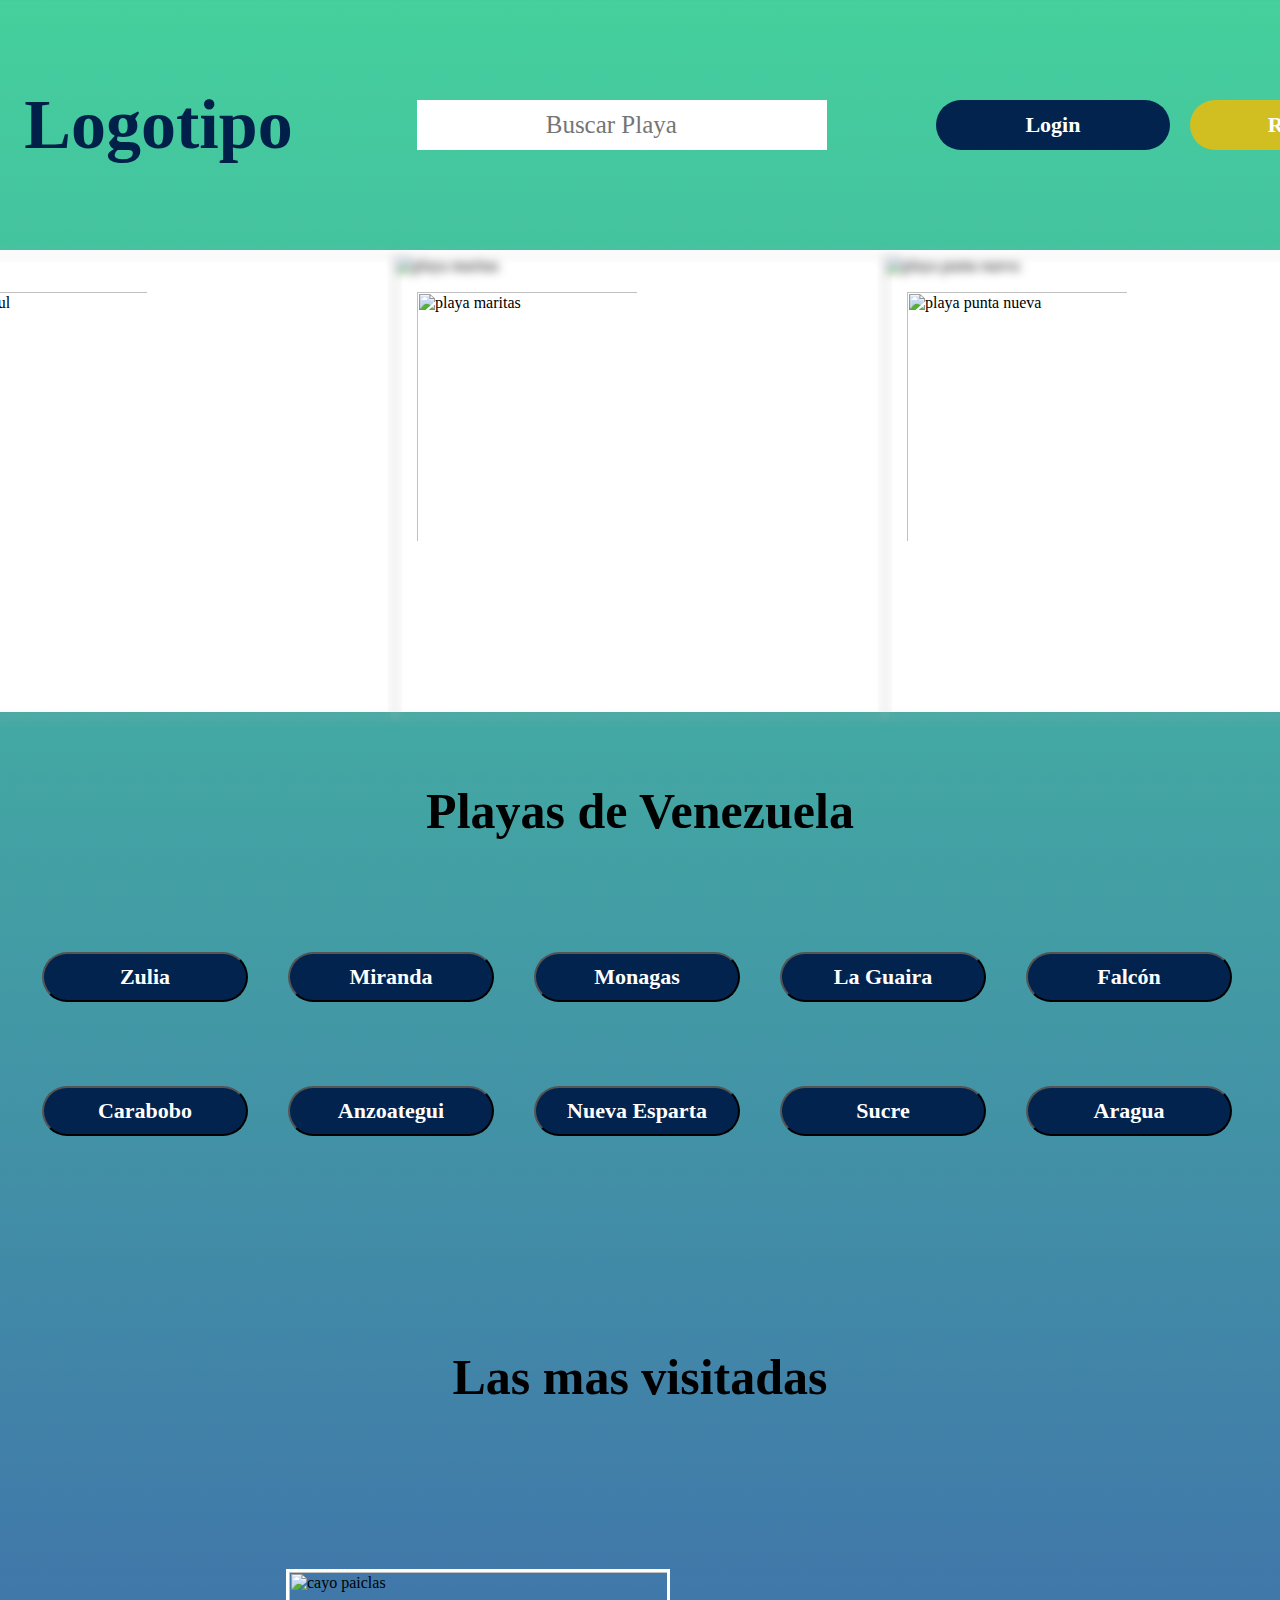
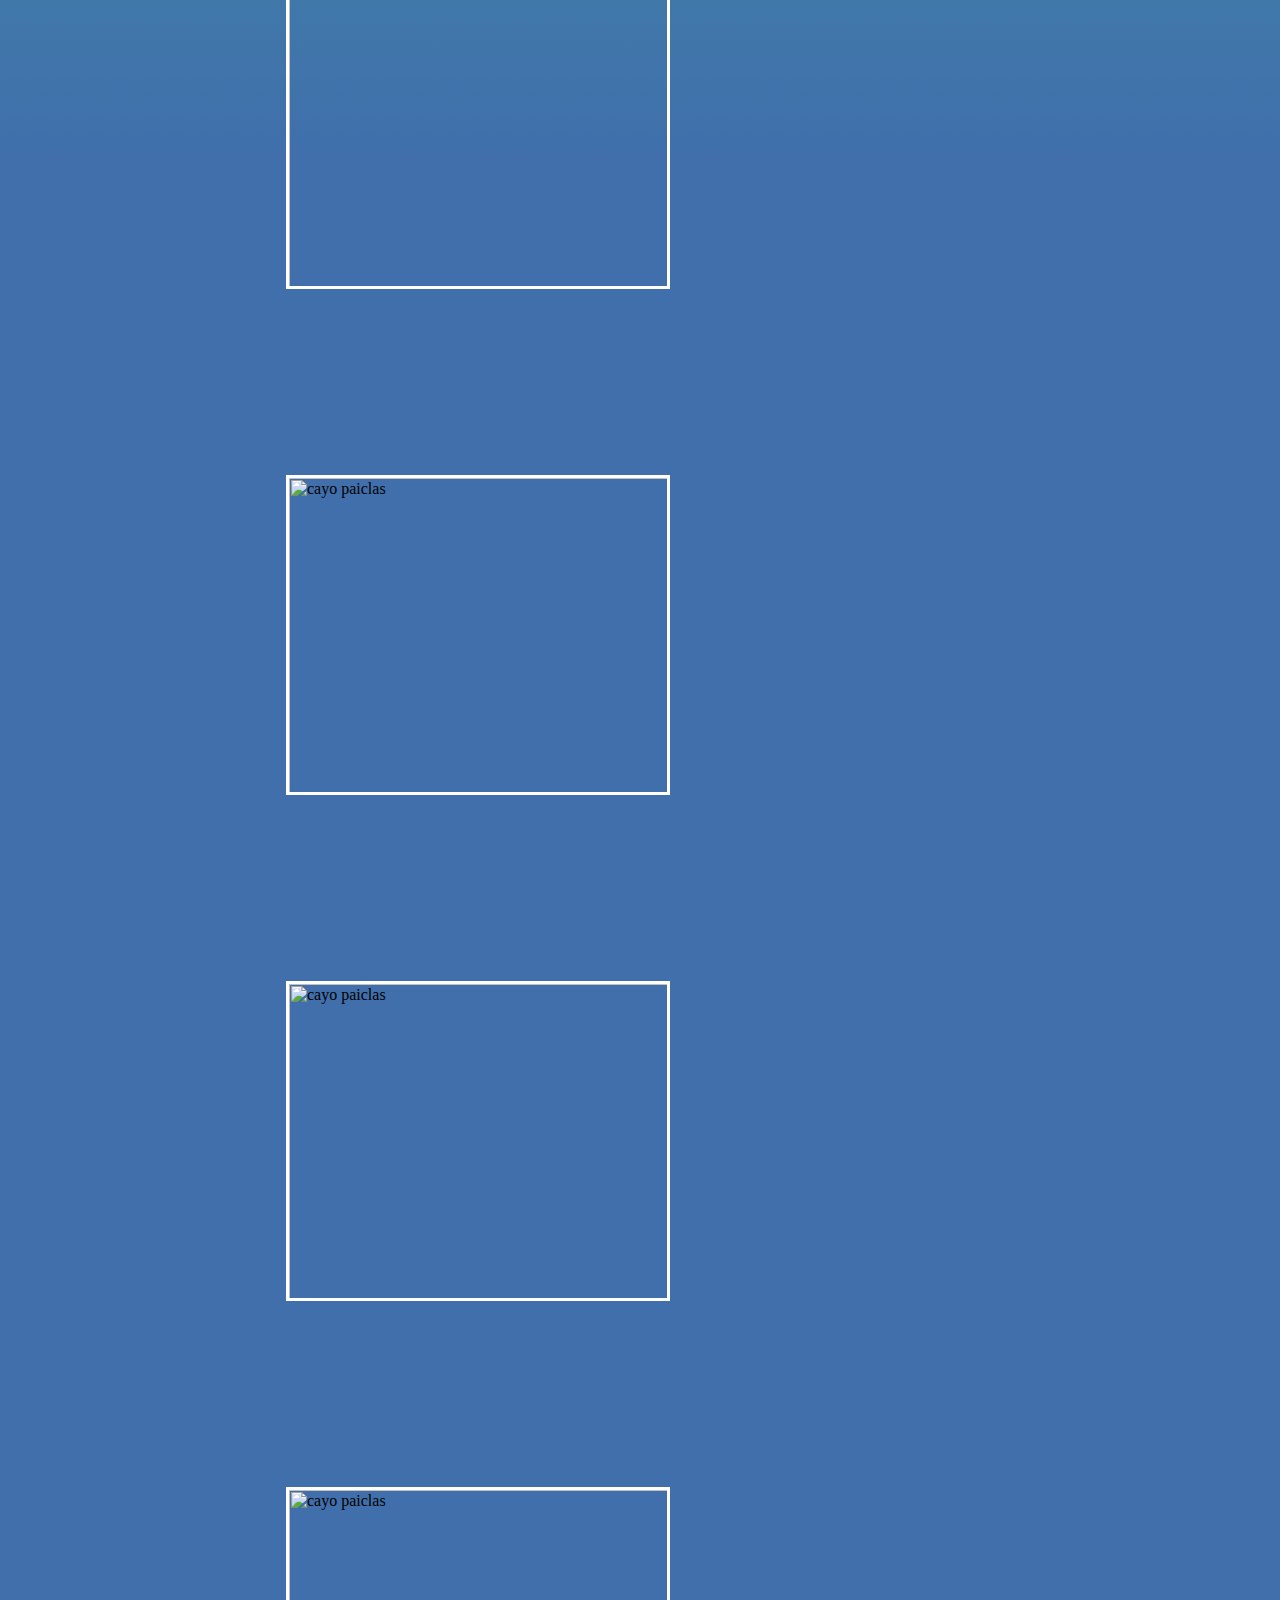
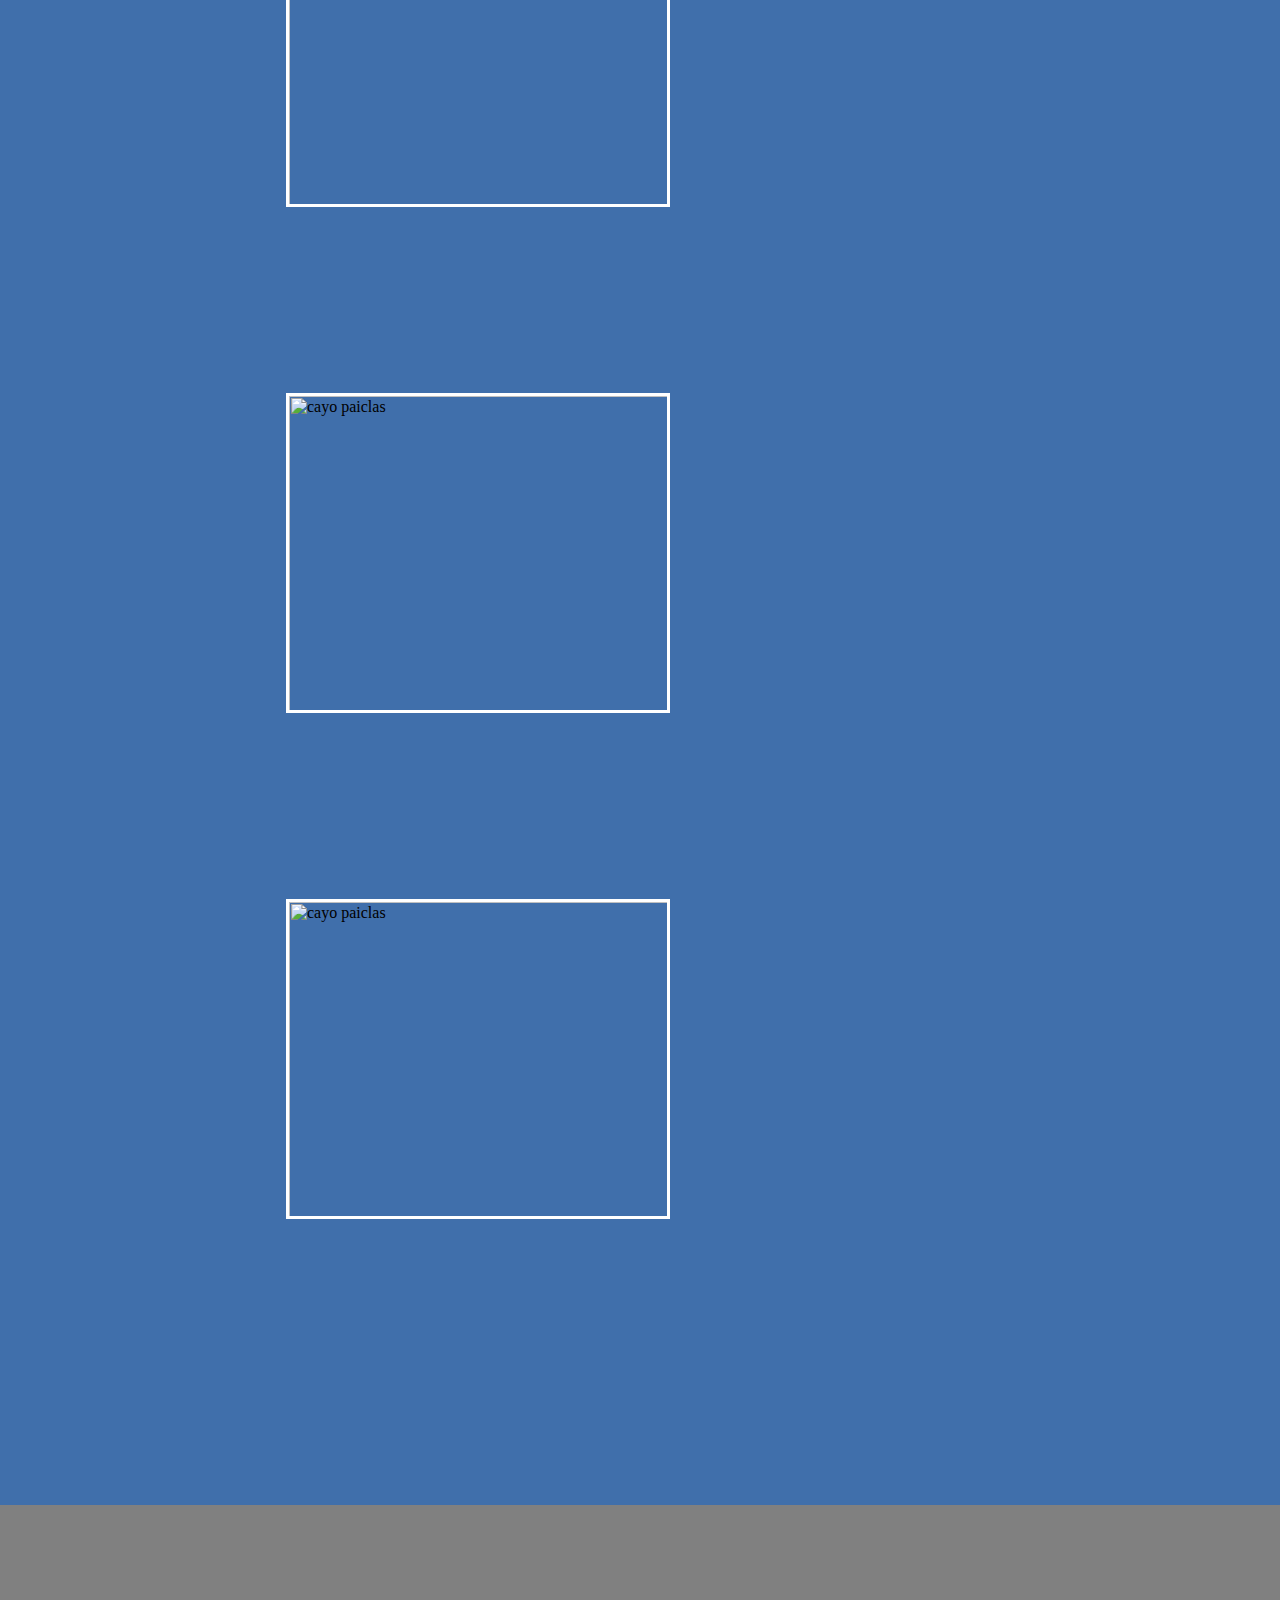
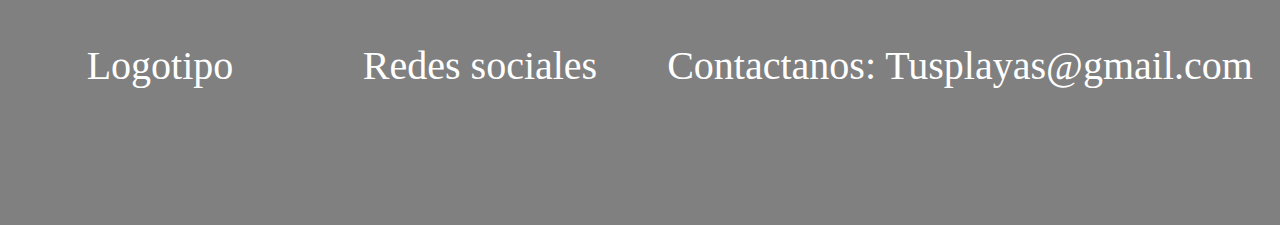
==== index.html @ 3d37f925 "acomodo del cover y margenes" ====
<html lang="es">
<head>
	<meta charset="UTF-8">
	<meta name="description" content=" Información de las mejores playas  que podrás visitar en cada uno de los estados de Venezuela ">
	<meta name="keywords" content="playas, Venezuela, estados de Venezuela, turismo, visita, conoce, explora, vive  ">
	<meta name="robots" content="index">
	<meta name="viewport" content="width=device-width, initial-scale=1.0" >
<link rel="stylesheet" type="text/css" href="styles.css" >
<link rel="preconnect" href="https://fonts.gstatic.com">
<link href="https://fonts.googleapis.com/css2?family=Indie+Flower&display=swap" rel="stylesheet" media="all" >

	<title>Playas de Venezuela </title>
</head>
 
<body>
<div class="contenedor">
	<header>
<div class="fila">  
<div id="header">	

		<div class="col-lg-3 col-md-6 col-xs-12" > 
		<center><h1 id="logotipo" >Logotipo</h1></center></div>

		<!--barra de busqueda  -->
<div class="col-lg-5"> <div id=search-box >
	<center> <form  method="get">
		<input id="search" type="search" name="buscar playa" placeholder="Buscar Playa"></form></center>
	</div>
</div>


<!--estos son los enlaces para registrarse  e iniciar sesion-->			

 <div class="col-lg-4"><center><div id="session">
	<div class="col-lg-2">
	<div id="login-button"> 
	<center><a  href="login.html"><span >Login</span></a> </center></div></div>
<div class="col-lg-2"><div id="register-button"> 
	<center> <a  href="register.html"><span >Register</span></a></center></div></div></div>
</div></center>
</div> </div>


	</header>
	
<!-- esta es el carrusel principal, donde se veran las principales playas-->
<div class="main-cover">
<div class="cover">
		<figure class="images">
		<img  class="cover-image" src="Gallery/playaazul.jpg" alt="playa azul">
	
	<img  class="miniature"  src="Gallery/playaazul.jpg" alt="playa azul">

				<div class="text-cover"> <span class="title-text"><h3>Playa azul</h3></span><br><span class="subtitle-text"><h4> Falcón </h4></span><br>
					<span class="description-text"> <p> Playa Azul, Venezuela, es una de las tantas playas
		 situadas en el Parque Nacional Morrocoy, en el estado Falcón que debe estar presente en tu 
		 lista de viajes.
 </p></span> </div>
	</figure>

	<figure class="images">
		<img  class="cover-image" src="Gallery/maritas.jpg" alt="playa maritas">
		<img class="miniature"  src="Gallery/maritas.jpg" alt="playa maritas">
	<div class="text-cover"><span class="title-text"><h3>Playa las Maritas
</h3></span><br><span class="subtitle-text"><h4> Sucre </h4></span><br><span class="description-text"> <p> Este es uno de los lugares turísticos de Venezuela que no te puedes perder: Playa Las Maritas, tiene poca profundidad y olas suaves para nadar tranquilamente, sobre todo si vas con niños, tiene un encanto único.
 </p></span></div></figure> 
		<figure class="images">
		<img class="cover-image"  src="Gallery/puntanueva.jpg" alt="playa punta nueva ">
		<img class="miniature"  src="Gallery/puntanueva.jpg" alt="playa punta nueva ">
		<div class="text-cover"> <span class="title-text"><h3>Playa punta nueva </h3></span><br><span class="subtitle-text"><h4> Nueva Esparta 
 </h4></span><br><span class="description-text"> <p> Playa La Punta es uno de los encantadores y paradisíacos rincones de la espectacular Isla de Coche, en el estado Nueva Esparta. Tiene un excelente desarrollo turístico por su poco oleaje y es de color azul intenso con tonalidades turquesa.</p></span>
</div>
</figure>
</div>
</div>

<!--  states links -->
<div class="fila">
	<h2 id=title>Playas de Venezuela</h2> 

<nav >
	<div class="fila">
 <button  class="col-lg-2 col-md-3 col-sm-8 col-xs-12"><a  href=""><span> Zulia</span></a></button>
 <button class="col-lg-2 col-md-3 col-sm-8 col-xs-12" ><a  href=""><span >Miranda</span></a></button>
<button class="col-lg-2 col-md-3 col-sm-8 col-xs-12"><a  href=""><span >Monagas</span></a></button>
<button class="col-lg-2 col-md-3 col-sm-8 col-xs-12"><a  href=""><span >La Guaira</span></a></button>
<button class="col-lg-2 col-md-3 col-sm-8 col-xs-12"><a  href=""><span >Falcón</span></a></button>
</div>
<div class="fila">
<button class="col-lg-2 col-md-3 col-sm-8 col-xs-12"><a  href=""><span >Carabobo</span></a></button>
<button class="col-lg-2 col-md-3 col-sm-8 col-xs-12"><a  href=""><span >Anzoategui</span></a></button>
<button class="col-lg-2 col-md-3 col-sm-8 col-xs-12"><a  href=""><span >Nueva Esparta</span></a></button>
<button class="col-lg-2 col-md-3 col-sm-8 col-xs-12"><a  href=""><span >Sucre</span></a></button>
<button class="col-lg-2 col-md-3 col-sm-8 col-xs-12"><a  href=""><span >Aragua</span></a></button>
</div>
</nav>
</div>

<div class="fila">
<h2 id="Session2">Las mas visitadas</h2></div>

<div class="gallery-containter">
	<figure class="gallery">
		<div class="fila">
	<img class= "image-gallery"src="Gallery/paiclas.jpg" alt="cayo paiclas">
<img class= "image-gallery" src="Gallery/playaelyaque.jpg" alt="cayo paiclas">
<img class= "image-gallery" src="Gallery/playacuyagua.jpg" alt="cayo paiclas"></div>

<div class="fila"><img class= "image-gallery" src="Gallery/playacolorada.jpg" alt="cayo paiclas">
<img class= "image-gallery" src="Gallery/playamedina.jpg" alt="cayo paiclas">
<img class= "image-gallery" src="Gallery/playagrande.jpg" alt="cayo paiclas">
</div>
</figure>
</div>

<!--  Footer  -->

<footer>

<div class="footer">

	<div class="fila">

	<div class="col-lg-3">
	
		<p >Logotipo</p>
	</div >
	<div class="col-lg-3">
	
	<p >Redes sociales</p> 
	</div>
	<div class="col-lg-6">
	<p > Contactanos:

		Tusplayas@gmail.com
	</p></div>
</div></div>
	
</footer></div>	
</body> 
</html>
---- styles.css ----
*{margin:0px;padding: 0px; list-style: none;text-decoration: none;box-sizing: border-box; /*border:1px red solid*/}
/* border box asegura que se el borde no cambie la posicion de los elementos*/
body {background: linear-gradient( to bottom,#45D09D  ,#406FAB 35% ); background-size: 100vh; }
/*  .contenedor { /*display: flex;flex-wrap: wrap;*//*position: relative; margin: auto; width: auto; height: auto;*//*justify-content: center;}*/

/*=============================================
=           Header          =
=============================================*/

#header {display:flex; align-items: center; /*justify-content: space-around; */}
#register{height: 100vh;}
#logotipo {font-family: roboto; font-size: 70px;color: #00204A;text-align: center; align-items: flex-end;}
#search-box input {height:50px; width: 409.5px; font-family: Roboto; font-size:25px; text-align: center;}
input { background-color:none  ; border: none;}
#login-button {height:50px; width: 234px; border-radius: 33px;background:#02234E;padding-top: 12px;position: relative;right: 20px;}
#register-button {height:50px; width: 234px; border-radius: 33px;background:#D1BF21;padding-top: 12px; }
center span{font-size: 22px;font-family: roboto;font-style: bold; }
#session {display: flex; justify-content: space-around;}



/*===============================================
=           Main cover         =
===============================================*/

.main-cover {display: flex; flex-wrap: wrap; justify-content: center; width: 100%; }
 .cover {display: flex; justify-content: space-between; align-content: center; width: 1514px; height: 462.1px; background-color: white; border: solid white 5px; position: relative;}
.images{position: relative;margin-top: 0px;display: inline-flex;background: white; margin-right: 0px;margin-left: 0px;}
.cover-image {filter:blur(5px); width: 490px; height: 462.1px;z-index:1;}
.miniature {position: absolute;  height: 253px;width: 224px;z-index: 2; top: 35px;  left: 20px; border: solid white 2px; float: left;}
.text-cover {position: absolute;top: 33px; left:  264px; z-index:3;margin-right: 39px;color: white;}
.title-text {font-family: roboto; font-size:20px; font-style: bold; text-align: left;} 
.subtitle-text {font-family: roboto; font-size: 16px; text-align: left;position: absolute; top: 15%; font-style: italic;color: white;} 
.description-text {font-family: roboto; font-style:bold; font-size: 18px; text-align: left;line-height: 25px;text-align: justify;color: white;}


/*===============================================
=            States beaches links             =
===============================================*/

#tittle h2{font-size: 37px;text-align:center; padding: 30px;}
nav .fila {padding: 22px; /*display: flex; justify-content:center;*/ align-content: space-between; }
nav button{ background-color: #02234E; border-radius: 34px; margin: 20px; height: 50px;width: 234px;}
button span {font-size: 22px; font-family: roboto; text-align: center;}


/*========================
=   Most visited         =
========================*/


#Session2 {position: relative; top: 100px; bottom: 200px;}
 h2 {align-self: center; font-family: roboto; font-style: bold; font-size-adjust: 30px;} 
 a {text-decoration: none; font-family: lato; font-size: 120%; font-weight: bold; color: white;}
.gallery-container { height:2000px; width: 1800px; }
.gallery {padding: 93px; margin: 0px 93px 93px 93px;display: inline-flex;flex-wrap: wrap;margin-right: 93px; padding: 100px;justify-content: space-between;}
.image-gallery { border: solid white 3px; width: 384px; height: 320px; margin-bottom: 200px;margin:93px;}


/*==============================
=            Footer            =
==============================*/


 .footer {color: white;  background-color: grey; height: 320px; width: 100%; display: flex; align-items: center;}
 .footer  p {font-family: Roboto; font-size: 40px; text-align:center;}


/*=========================================
=            Register process             =
=========================================*/


form {margin: 100px; font-size: 2rem; font-family:  verdana; font-style:bold;}
.formulary {margin-bottom:10px;}
input {height: 50px; width:300px;}
 #footer-session{color: white; bottom: 0px; height: 320px; background-color: grey; width: 100vw; display: flex; align-items: center; justify-content: center;}


h2 {z-index: 5; font-size:50px; position: relative; padding: 70px; text-align: center;}

/*======================================
=            Column system             =
======================================*/


.fila {width: 100%; height: auto; margin: auto;position: relative;clear: both; display: table; }

[class*="col-"]{float: left;} /*padding: 50px;}*/

/* Para saber el ancho de cada columna se hace una regla de 3> n*100/12 donde n es el numero de columna  */

/* large device  */
@media (min-width: 1200px){
.col-lg-12 {width: 100%;}
.col-lg-11 {width: 91.66666667%;}
.col-lg-10 {width: 83.33333333%;}
.col-lg-9 {width: 75%;}
.col-lg-8 {width: 66.666666%;}
.col-lg-7 {width: 58.33333333%;}

.col-lg-6 {width: 50%;}
.col-lg-5 {width: 41.67%;}

.col-lg-4{width: 33,33333333%;}

.col-lg-3{width: 25%;}
.col-lg-2 {width: 16.66666667%;}
.col-lg-1 {width: 8.33333333%;} 
.col-lg-0 {display: none;}

}
/*medium device   */

@media (max-width: 1199px) and (min-width:992px) {

.col-md-12 {width: 100%;}
.col-md-11 {width: 91.66666667%;}
.col-md-10 {width: 83.33333333%;}
.col-md-9 {width: 75%;}
.col-md-8 {width: 66.666666666%;}
.col-md-7 {width: 58.33333333%;}

.col-md-6 {width: 50%;}
.col-md-5 {width: 41.67%;}

.col-md-4{width: 33,33333333%;}

.col-md-3{width: 25%;}
.col-md-2 {width: 16.66666667%;}
.col-md-1 {width: 8.33333333%;}
.col-lg-0 {display: none;}
 }

/* small devices  */

@media (max-width: 991px) and (min-width: 768px){

.col-sm-12 {width: 100%;}
.col-sm-11 {width: 91.66666667%;}
.col-md-10 {width: 83.33333333%;}
.col-sm-9 {width: 75%;}
.col-sm-8 {width: 66.666666666%;}
.col-sm-7 {width: 58.33333333%;}

.col-sm-6 {width: 50%;}
.col-sm-5 {width: 41.67%;}

.col-sm-4{width: 33,33333333%;}

.col-sm-3{width: 25%;}
.col-sm-2 {width: 16.66666667%;}
.col-sm-1 {width: 8.33333333%;}
.col-lg-0 {display: none;}
 }

/* extra small devices */

@media (max-width: 767px){

.col-xs-12 {width: 100%;}
.col-xs-11 {width: 91.66666667%;}
.col-xs-10 {width: 83.33333333%;}
.col-xs-9 {width: 75%;}
.col-xs-8 {width: 66.666666666%;}
.col-xs-7 {width: 58.33333333%;}

.col-xs-6 {width: 50%;}
.col-xs-5 {width: 41.67%;}

.col-xs-4{width: 33,33333333%;}

.col-xs-3{width: 25%;}
.col-xs-2 {width: 16.66666667%;}
.col-xs-1 {width: 8.33333333%;}
.col-lg-0 {display: none;}
/*.cover-image {width: 90%;}
.mineature{width: 90%;}
 .images  {width: 90%;}
}*/
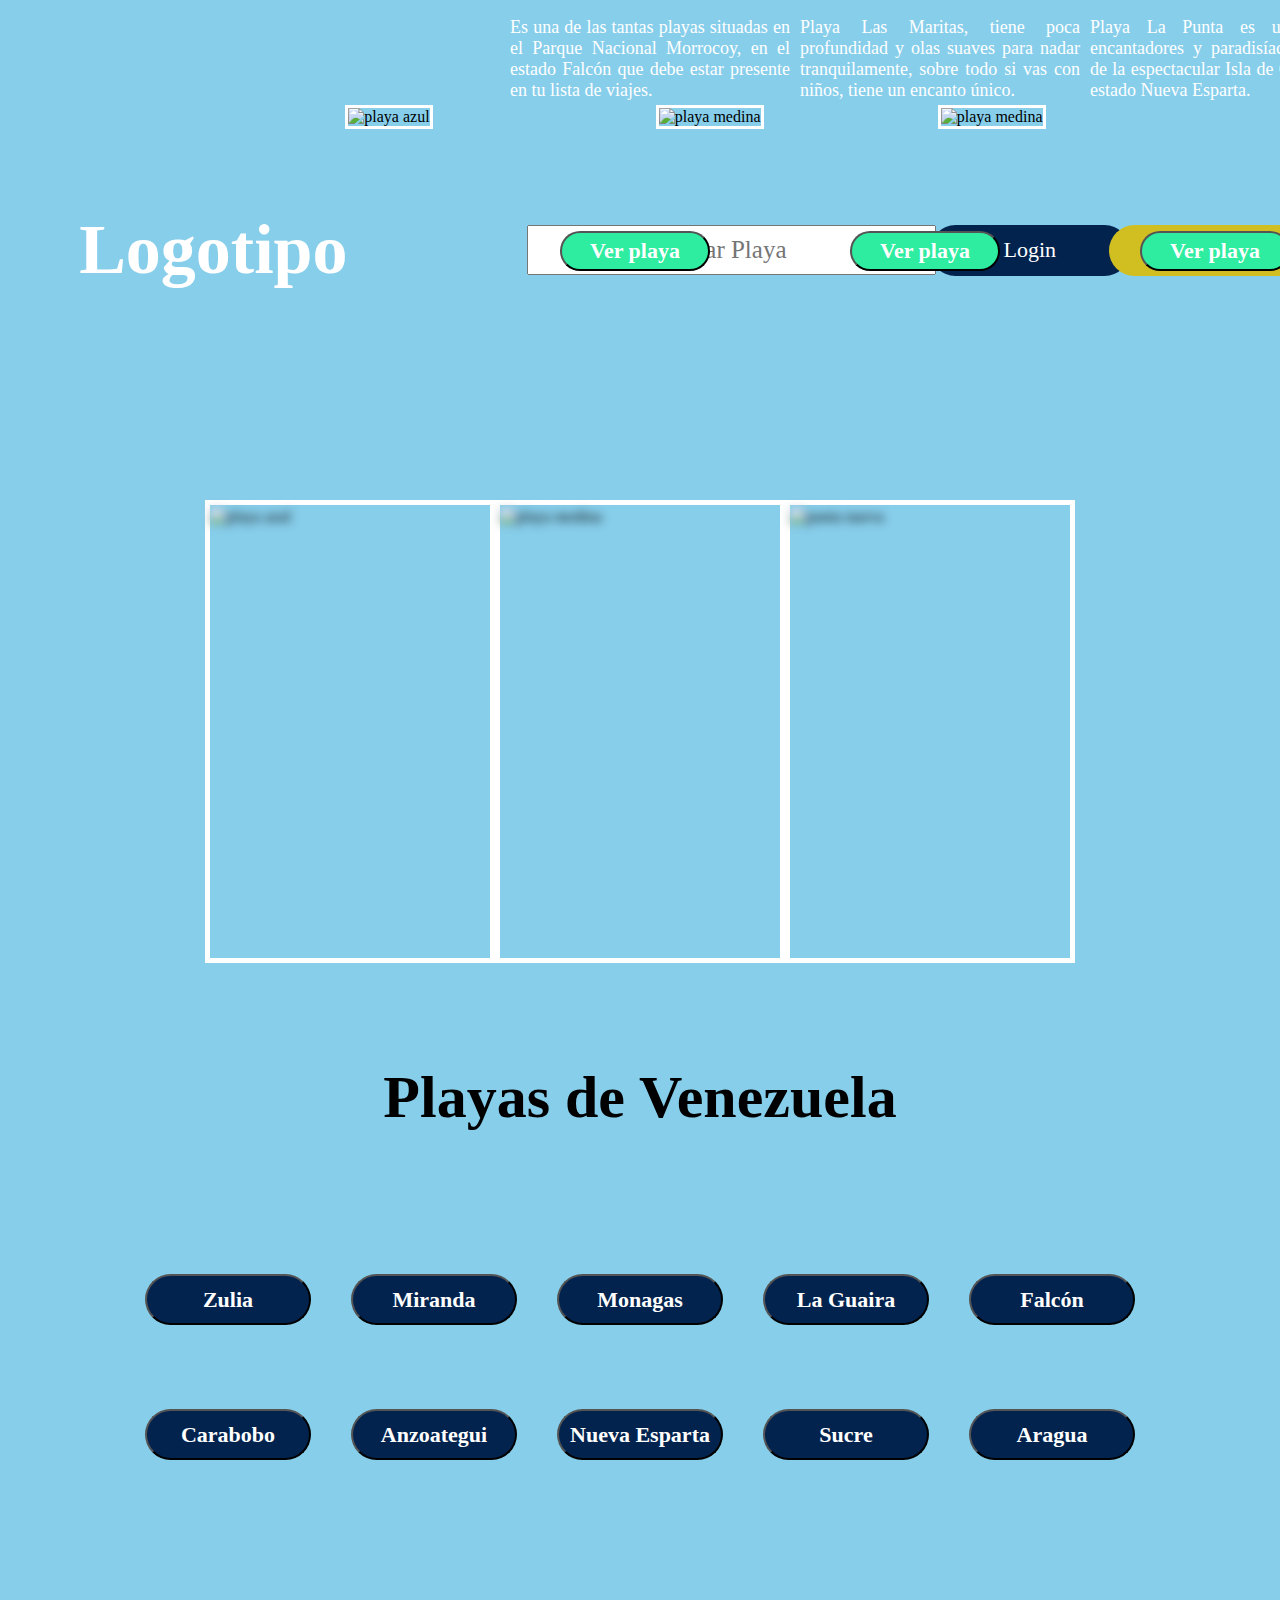
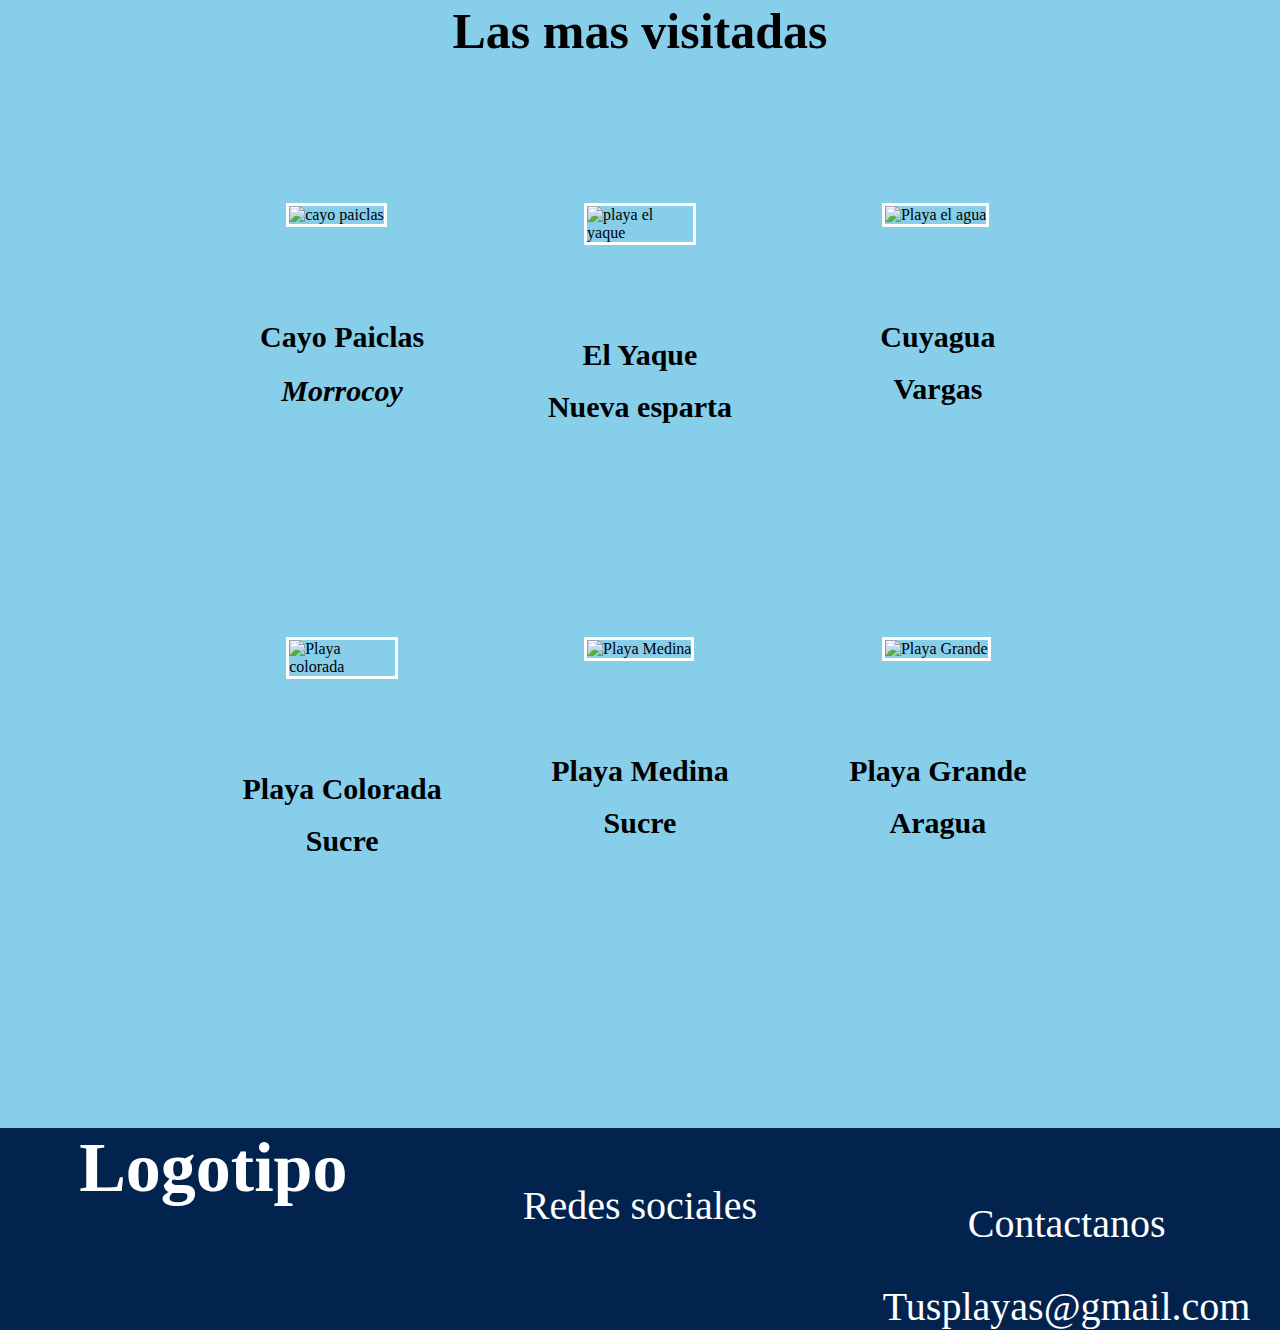
==== commit 3fd2577d: "culminacion frontend" ====
--- a/index.html
+++ b/index.html
@@ -1,28 +1,33 @@
+
+<!DOCTYPE html>
 <html lang="es">
 <head>
 	<meta charset="UTF-8">
-	<meta name="description" content=" Información de las mejores playas  que podrás visitar en cada uno de los estados de Venezuela ">
+	<meta name="description" content="  Las mejores playas  que podrás visitar en cada uno de los estados de Venezuela">
 	<meta name="keywords" content="playas, Venezuela, estados de Venezuela, turismo, visita, conoce, explora, vive  ">
 	<meta name="robots" content="index">
-	<meta name="viewport" content="width=device-width, initial-scale=1.0" >
+	<meta name="viewport" content="width=device-width, initial-scale=1.0" media="">
 <link rel="stylesheet" type="text/css" href="styles.css" >
 <link rel="preconnect" href="https://fonts.gstatic.com">
-<link href="https://fonts.googleapis.com/css2?family=Indie+Flower&display=swap" rel="stylesheet" media="all" >
+<link href="https://fonts.googleapis.com/css2?family=Indie+Flower&display=swap" rel="stylesheet" >
+<script src="https://kit.fontawesome.com/eff657ebaa.js" crossorigin="anonymous"></script>
 
-	<title>Playas de Venezuela </title>
-</head>
- 
+	<title>Playas de Venezuela  </title> </head>
+
 <body>
-<div class="contenedor">
+	<div class="contenedor">
+
 	<header>
-<div class="fila">  
+<div class="fila">
+<!-- <div class="col-lg-1">*</div> -->
 <div id="header">	
-
-		<div class="col-lg-3 col-md-6 col-xs-12" > 
-		<center><h1 id="logotipo" >Logotipo</h1></center></div>
+	
+<!-- <div class="col-lg-1"></div> -->
+		<div class="col-lg-4 col-md-6  col-sm-12 col-xs-12" > 
+		<h1 id="logotipo" > Logotipo</h1></div>
 
 		<!--barra de busqueda  -->
-<div class="col-lg-5"> <div id=search-box >
+<div class="col-lg-4 col-md-6 col-sm-12 col-xs-12"> <div id=search-box >
 	<center> <form  method="get">
 		<input id="search" type="search" name="buscar playa" placeholder="Buscar Playa"></form></center>
 	</div>
@@ -31,89 +36,124 @@
 
 <!--estos son los enlaces para registrarse  e iniciar sesion-->			
 
- <div class="col-lg-4"><center><div id="session">
+ <div class="col-lg-4 col-md-6 col-xs-12" ><div id="session">
 	<div class="col-lg-2">
 	<div id="login-button"> 
 	<center><a  href="login.html"><span >Login</span></a> </center></div></div>
 <div class="col-lg-2"><div id="register-button"> 
 	<center> <a  href="register.html"><span >Register</span></a></center></div></div></div>
-</div></center>
-</div> </div>
+ </div>  </div> <div class="col-lg-1"></div>
+ </div>
 
 
 	</header>
 	
 <!-- esta es el carrusel principal, donde se veran las principales playas-->
+<div class="col-lg-12 col-md-12 col-sm-12 col-xs-12">
+<div class="main-container">
+
 <div class="main-cover">
-<div class="cover">
-		<figure class="images">
-		<img  class="cover-image" src="Gallery/playaazul.jpg" alt="playa azul">
-	
-	<img  class="miniature"  src="Gallery/playaazul.jpg" alt="playa azul">
+	<iv class="arrows"> 
+<i class="fas fa-chevron-left"> </i>
 
-				<div class="text-cover"> <span class="title-text"><h3>Playa azul</h3></span><br><span class="subtitle-text"><h4> Falcón </h4></span><br>
-					<span class="description-text"> <p> Playa Azul, Venezuela, es una de las tantas playas
+
+<figure  class="cover">
+	<img src="Gallery/playaazul.jpg" alt="playa azul"> <img src="Gallery/playaazul.jpg" alt="playa azul">
+		<div class="cover-text"> <span><h2 id="subtitle-cover">Playa Azul</h2><br>  <h3>Falcon</h3><br><p> Es una de las tantas playas
 		 situadas en el Parque Nacional Morrocoy, en el estado Falcón que debe estar presente en tu 
-		 lista de viajes.
- </p></span> </div>
-	</figure>
+		 lista de viajes.</p></span></div>
+ <button><a href=""><span>Ver playa</span></a> </button>	
+ <i class="fas fa-umbrella-beach"></i>
+</figure>
 
-	<figure class="images">
-		<img  class="cover-image" src="Gallery/maritas.jpg" alt="playa maritas">
-		<img class="miniature"  src="Gallery/maritas.jpg" alt="playa maritas">
-	<div class="text-cover"><span class="title-text"><h3>Playa las Maritas
-</h3></span><br><span class="subtitle-text"><h4> Sucre </h4></span><br><span class="description-text"> <p> Este es uno de los lugares turísticos de Venezuela que no te puedes perder: Playa Las Maritas, tiene poca profundidad y olas suaves para nadar tranquilamente, sobre todo si vas con niños, tiene un encanto único.
- </p></span></div></figure> 
-		<figure class="images">
-		<img class="cover-image"  src="Gallery/puntanueva.jpg" alt="playa punta nueva ">
-		<img class="miniature"  src="Gallery/puntanueva.jpg" alt="playa punta nueva ">
-		<div class="text-cover"> <span class="title-text"><h3>Playa punta nueva </h3></span><br><span class="subtitle-text"><h4> Nueva Esparta 
- </h4></span><br><span class="description-text"> <p> Playa La Punta es uno de los encantadores y paradisíacos rincones de la espectacular Isla de Coche, en el estado Nueva Esparta. Tiene un excelente desarrollo turístico por su poco oleaje y es de color azul intenso con tonalidades turquesa.</p></span>
-</div>
+<figure class="cover">
+<img src="Gallery/playamedina.jpg" alt="playa medina">	
+<img src="Gallery/playamedina.jpg" alt="playa medina"><div class="cover-text"> <span><h2>Playa Las Maritas</h2><br> <h3>Edo Sucre</h3><br><p> Playa Las Maritas, tiene poca profundidad y olas suaves para nadar tranquilamente, sobre todo si vas con niños, tiene un encanto único.</p></span></div> <button><a href=""><span>Ver playa</span></a></button>
+<i class="fas fa-umbrella-beach"></i>
 </figure>
+<figure class="cover">
+ <img src="Gallery/puntanueva.jpg" alt="punta nueva">
+	<img src="Gallery/puntanueva.jpg" alt="playa medina"><div class="cover-text"> <span><h2>Playa punta nueva</h2><br> <h3>Nueva Esparta</h3><br><p>Playa La Punta es uno de los encantadores y paradisíacos rincones de la espectacular Isla de Coche, en el estado Nueva Esparta. </p></span></div> <button><a href=""><span>Ver playa</span></a> </button>
+	<i class="fas fa-umbrella-beach"></i>
+</figure>
+<i class="fas fa-chevron-right"> </i>
+</div></div>	
 </div>
 </div>
-
 <!--  states links -->
 <div class="fila">
-	<h2 id=title>Playas de Venezuela</h2> 
+	<h2 id="title">Playas de Venezuela</h2> </div>
+	<div class="states">
+<nav >
+<ul>	<div class="fila ">
 
-<nav >
-	<div class="fila">
- <button  class="col-lg-2 col-md-3 col-sm-8 col-xs-12"><a  href=""><span> Zulia</span></a></button>
- <button class="col-lg-2 col-md-3 col-sm-8 col-xs-12" ><a  href=""><span >Miranda</span></a></button>
-<button class="col-lg-2 col-md-3 col-sm-8 col-xs-12"><a  href=""><span >Monagas</span></a></button>
-<button class="col-lg-2 col-md-3 col-sm-8 col-xs-12"><a  href=""><span >La Guaira</span></a></button>
-<button class="col-lg-2 col-md-3 col-sm-8 col-xs-12"><a  href=""><span >Falcón</span></a></button>
+<li class="col-lg-2 col-md-3 col-sm-8 col-xs-12" > <button  ><a  href=""><span> Zulia</span></a></button></li>                            
+
+<li class="col-lg-2 col-md-3 col-sm-8 col-xs-12" > <button ><a  href=""><span >Miranda</span></a></button></li>                            
+<li class="col-lg-2 col-md-3 col-sm-8 col-xs-12" ><button  ><a  href=""><span >Monagas</span></a></button></li>                             
+<li class="col-lg-2 col-md-3 col-sm-8 col-xs-12" ><button  ><a  href=""><span >La Guaira</span></a></button></li>                             
+<li class="col-lg-2 col-md-3 col-sm-8 col-xs-12" ><button  ><a  href=""><span >Falcón</span></a></button></li>                             
 </div>
-<div class="fila">
-<button class="col-lg-2 col-md-3 col-sm-8 col-xs-12"><a  href=""><span >Carabobo</span></a></button>
-<button class="col-lg-2 col-md-3 col-sm-8 col-xs-12"><a  href=""><span >Anzoategui</span></a></button>
-<button class="col-lg-2 col-md-3 col-sm-8 col-xs-12"><a  href=""><span >Nueva Esparta</span></a></button>
-<button class="col-lg-2 col-md-3 col-sm-8 col-xs-12"><a  href=""><span >Sucre</span></a></button>
-<button class="col-lg-2 col-md-3 col-sm-8 col-xs-12"><a  href=""><span >Aragua</span></a></button>
+<div class="fila ">
+<li class="col-lg-2 col-md-3 col-sm-8 col-xs-12" ><button ><a  href=""><span >Carabobo</span></a></button></li>                             
+<li class="col-lg-2 col-md-3 col-sm-8 col-xs-12"><button ><a  href=""><span >Anzoategui</span></a></button></li>                             
+<li class="col-lg-2 col-md-3 col-sm-8 col-xs-12" > <button ><a  href=""><span >Nueva Esparta</span></a></button></li>                            
+<li class="col-lg-2 col-md-3 col-sm-8 col-xs-12" ><button ><a  href=""><span >Sucre</span></a></button></li>                             
+<li class="col-lg-2 col-md-3 col-sm-8 col-xs-12" > <button ><a  href=""><span >Aragua</span></a></button></li>                            
 </div>
-</nav>
+</ul></nav>
+
+
 </div>
 
+
+<div class="fila" > 
+<h2 id="Session2">Las mas visitadas</h2></div>
+<div class=main-gallery> 
+<div class="gallery-container">
+	<figure >
+		<div class="fila">
+			<div class="col-lg-4 col-md-6 col-sm-8 col-xs-12">
+			
+	<a href="Cayo paicla.html"><img class= "image-gallery"src="Gallery/paiclas.jpg" alt="cayo paiclas"> <h3>Cayo Paiclas</h3> <h3> Morrocoy</h3></a><div class="star"> <i class="fas fa-star"></i><i class="fas fa-star"></i><i class="fas fa-star"></i><i class="fas fa-star"></i><i class="fas fa-star"></i></div></div>
+
+
+	<div class="col-lg-4 col-md-6 col-sm-8 col-xs-12">
+
+		<img class= "image-gallery" src="Gallery/playaelyaque.jpg" alt="playa el yaque"> <h3>El Yaque</h3><br> <h3>Nueva esparta</h3><div class="star"><i class="fas fa-star"></i><i class="fas fa-star"></i><i class="fas fa-star"></i><i class="fas fa-star"></i><i class="fas fa-star"></i></div></div>
+
+<div class="col-lg-4 col-md-6 col-sm-8 col-xs-12">
+
+<img class= "image-gallery" src="Gallery/playacuyagua.jpg" alt="Playa el agua"><h3>Cuyagua</h3><br> <h3>Vargas</h3><div class="star"><i class="fas fa-star"></i><i class="fas fa-star"></i><i class="fas fa-star"></i><i class="fas fa-star"></i><i class="fas fa-star"></i></div>
+</div></div>
+
+
 <div class="fila">
-<h2 id="Session2">Las mas visitadas</h2></div>
 
-<div class="gallery-containter">
-	<figure class="gallery">
-		<div class="fila">
-	<img class= "image-gallery"src="Gallery/paiclas.jpg" alt="cayo paiclas">
-<img class= "image-gallery" src="Gallery/playaelyaque.jpg" alt="cayo paiclas">
-<img class= "image-gallery" src="Gallery/playacuyagua.jpg" alt="cayo paiclas"></div>
+	<div class="col-lg-4 col-md-6 col-sm-8 col-xs-12">
 
-<div class="fila"><img class= "image-gallery" src="Gallery/playacolorada.jpg" alt="cayo paiclas">
-<img class= "image-gallery" src="Gallery/playamedina.jpg" alt="cayo paiclas">
-<img class= "image-gallery" src="Gallery/playagrande.jpg" alt="cayo paiclas">
+
+<img class= "image-gallery" src="Gallery/playacolorada.jpg" alt="Playa colorada"><h3>Playa Colorada</h3> <br><h3>Sucre</h3><div class="star"><i class="fas fa-star"></i><i class="fas fa-star"></i><i class="fas fa-star"></i><i class="fas fa-star"></i><i class="fas fa-star"></i><i class="fas fa-star"></i></div></div> 
+	<div class="col-lg-4 col-md-6 col-sm-8 col-xs-12">
+
+
+<img class= "image-gallery" src="Gallery/playamedina.jpg" alt="Playa Medina"> <h3>Playa Medina</h3><br> <h3>Sucre</h3><div class="star"><i class="fas fa-star"></i><i class="fas fa-star"></i><i class="fas fa-star"></i><i class="fas fa-star"></i><i class="fas fa-star"></i></div></div> 
+
+	<div class="col-lg-4 col-md-6 col-sm-8 col-xs-12">
+
+<img class= "image-gallery" src="Gallery/playagrande.jpg" alt="Playa Grande"><h3>Playa Grande</h3><br> <h3>Aragua</h3><div class="star"><i class="fas fa-star"></i><i class="fas fa-star"></i><i class="fas fa-star"></i><i class="fas fa-star"></i><i class="fas fa-star"></i></div></div>
 </div>
 </figure>
 </div>
 
+
+
+</div>					
 <!--  Footer  -->
+
+
+
+
 
 <footer>
 
@@ -121,21 +161,23 @@
 
 	<div class="fila">
 
-	<div class="col-lg-3">
+	<div class="col-lg-4 col-md-4 col-sm-12 col-xs-12">
 	
-		<p >Logotipo</p>
-	</div >
-	<div class="col-lg-3">
+		<h1 id="logotipo" >Logotipo</h1></div>
 	
-	<p >Redes sociales</p> 
+<div class="col-lg-4 col-md-4 col-sm-12 col-xs-12">
+	
+	<br><br><br><p >Redes sociales</p> <div class="social"><i class="fab fa-facebook-f"></i> 
+		<i class="fab fa-twitter"></i> <i class="fab fa-instagram"></i></div>
 	</div>
-	<div class="col-lg-6">
-	<p > Contactanos:
+	<div class="col-lg-4 col-md-4 col-sm-12 col-xs-12">
+	<br><br> <br> <br>
+	<p > Contactanos</p> <br> <br>
 
-		Tusplayas@gmail.com
-	</p></div>
-</div></div>
-	
-</footer></div>	
+		<p>Tusplayas@gmail.com</p>
+	</div>
+</div>
+</div>
+</footer>
 </body> 
 </html>
--- a/styles.css
+++ b/styles.css
@@ -1,70 +1,110 @@
 
-*{margin:0px;padding: 0px; list-style: none;text-decoration: none;box-sizing: border-box; /*border:1px red solid*/}
+*{margin:0px;padding: 0px; list-style: none;text-decoration: none;box-sizing: border-box; /*border:1px red solid;*/}
 /* border box asegura que se el borde no cambie la posicion de los elementos*/
-body {background: linear-gradient( to bottom,#45D09D  ,#406FAB 35% ); background-size: 100vh; }
-/*  .contenedor { /*display: flex;flex-wrap: wrap;*//*position: relative; margin: auto; width: auto; height: auto;*//*justify-content: center;}*/
-
+body {background: skyblue;/*linear-gradient( to bottom,#45D09D  ,#406FAB 35% )*/; background-size: 100vh; width:100%; }
+
+/*.contenedor {position: relative;}*/
 /*=============================================
-=           Header          =
-=============================================*/
-
-#header {display:flex; align-items: center; /*justify-content: space-around; */}
-#register{height: 100vh;}
-#logotipo {font-family: roboto; font-size: 70px;color: #00204A;text-align: center; align-items: flex-end;}
-#search-box input {height:50px; width: 409.5px; font-family: Roboto; font-size:25px; text-align: center;}
-input { background-color:none  ; border: none;}
-#login-button {height:50px; width: 234px; border-radius: 33px;background:#02234E;padding-top: 12px;position: relative;right: 20px;}
-#register-button {height:50px; width: 234px; border-radius: 33px;background:#D1BF21;padding-top: 12px; }
+=           Header    
+  =============================================*/
+
+#header {display:flex; align-items: center; /*justify-content: space-around;*/height: 500px; }
+
+#logotipo {font-family: roboto; font-size: 70px;color: white; display: flex;justify-content: center;}
+
+#search-box input {height:50px; width: 409.5px; font-family: Roboto; font-size:25px; text-align: center;align-content: center;}
+#session {display: flex; justify-content: center;/*position: relative;right: 190px;*/}
+#login-button {height:51px; width: 200px; border-radius: 33px;background:#02234E;padding-top: 12px;position: relative;right: 80px; margin-left: 20%;}
+#register-button {height:51px; width: 200px; border-radius: 33px;background:#D1BF21;padding-top: 12px;position:relative ; left: 60%;}
 center span{font-size: 22px;font-family: roboto;font-style: bold; }
-#session {display: flex; justify-content: space-around;}
 
 
 
 /*===============================================
 =           Main cover         =
 ===============================================*/
-
-.main-cover {display: flex; flex-wrap: wrap; justify-content: center; width: 100%; }
- .cover {display: flex; justify-content: space-between; align-content: center; width: 1514px; height: 462.1px; background-color: white; border: solid white 5px; position: relative;}
-.images{position: relative;margin-top: 0px;display: inline-flex;background: white; margin-right: 0px;margin-left: 0px;}
-.cover-image {filter:blur(5px); width: 490px; height: 462.1px;z-index:1;}
-.miniature {position: absolute;  height: 253px;width: 224px;z-index: 2; top: 35px;  left: 20px; border: solid white 2px; float: left;}
-.text-cover {position: absolute;top: 33px; left:  264px; z-index:3;margin-right: 39px;color: white;}
-.title-text {font-family: roboto; font-size:20px; font-style: bold; text-align: left;} 
-.subtitle-text {font-family: roboto; font-size: 16px; text-align: left;position: absolute; top: 15%; font-style: italic;color: white;} 
-.description-text {font-family: roboto; font-style:bold; font-size: 18px; text-align: left;line-height: 25px;text-align: justify;color: white;}
+.main-container {display: flex; justify-content: center; width: 100%; }
+
+.arrows {display: flex;}
+.cover {border: 5px solid white;}
+
+.main-cover { display: flex;  width:1200px;height: 463px;justify-content: center; position: relative;}
+
+.fa-chevron-left {font-size: 10em; color: gray; z-index: 5; ;width: 100%; align-self: center;}
+.fa-chevron-right {font-size: 10em; color: gray; z-index: 5; ;width: 100%;align-self: center;}
+
+
+.main-cover img:first-child {filter:blur(5px); opacity: 1;width: 600px; height: 450px;z-index:1;}
+.main-cover img:nth-of-type(2) {width:200px; height: 200px;z-index:2 ;position: relative;bottom: 400px;left:50px; border: 3px solid white; }
+.fa-umbrella-beach{color: white;font-size: 2em;position: relative;bottom:540px;right: 100px;z-index: 3;} 
+
+.cover-text{z-index: 3;position: relative;font-family: roboto; bottom:130%; width: 280px; left: 300px; height: 250px; } 
+
+span {color: white;}
+
+span h2 { font-size:20px ;font-style: bold; }
+
+span h3 {font-size:16px; font-style: italic;text-align: center;}
+
+span p {font-size:18px;text-align: justify;}
+
+
+figure button {width: 150px; height: 40px;background: #2EECA0; border-radius:33px ;z-index: 4; position: relative; bottom: 550px;color: white;left: 350px;}
+
+figure button span {font-family: roboto;font-size: 1em;color: white}
+
 
 
 /*===============================================
 =            States beaches links             =
 ===============================================*/
 
+#title { margin-top: 100px; margin-bottom: 100px; }
+nav li {display: flex;justify-content: center; flex-wrap: wrap;}
+li button { display: flex; align-items: center; justify-content: center; }
+
 #tittle h2{font-size: 37px;text-align:center; padding: 30px;}
-nav .fila {padding: 22px; /*display: flex; justify-content:center;*/ align-content: space-between; }
-nav button{ background-color: #02234E; border-radius: 34px; margin: 20px; height: 50px;width: 234px;}
+nav .fila {padding: 22px; display: flex; justify-content:center; align-content: space-between; }
+nav button{ background-color: #02234E; border-radius: 34px; margin: 20px; height: 51px;width: 234px;}
 button span {font-size: 22px; font-family: roboto; text-align: center;}
-
 
 /*========================
 =   Most visited         =
 ========================*/
 
 
-#Session2 {position: relative; top: 100px; bottom: 200px;}
- h2 {align-self: center; font-family: roboto; font-style: bold; font-size-adjust: 30px;} 
- a {text-decoration: none; font-family: lato; font-size: 120%; font-weight: bold; color: white;}
-.gallery-container { height:2000px; width: 1800px; }
-.gallery {padding: 93px; margin: 0px 93px 93px 93px;display: inline-flex;flex-wrap: wrap;margin-right: 93px; padding: 100px;justify-content: space-between;}
-.image-gallery { border: solid white 3px; width: 384px; height: 320px; margin-bottom: 200px;margin:93px;}
+
+
+#Session2 {position: relative; top: 100px; bottom: 200px; margin-bottom: 150px;}
+ #title { font-family: roboto; font-style: bold; font-size: 60px;} 
+ .main-gallery {display: flex; justify-content: center; margin-bottom: 150px;}
+
+.gallery-container { height:1025x; width: 100%; display: flex;align-items: space-between;justify-content: center; }
+
+.image-gallery { border: solid white 3px; width: 384px; height: 320px; /*margin-bottom: 200px;*/margin: 93px;}
+
+
+
+
+
+.img {position: ;}
+.fa-star {color: yellow; font-size: 20px;margin: 10px;}
+.star {display: flex; justify-content: center; margin: 50px;}
+ h3 {display: flex; justify-content: center; text-align: center; /*height: 100px;*/ font-size: 30px; font-family: roboto; }
+h3:last-child {  font-style: italic; margin-top: 20px; }
 
 
 /*==============================
 =            Footer            =
+
 ==============================*/
 
 
- .footer {color: white;  background-color: grey; height: 320px; width: 100%; display: flex; align-items: center;}
- .footer  p {font-family: Roboto; font-size: 40px; text-align:center;}
+ .footer {color: white;  background-color: #02234E; height: auto; width: 100vw; display: flex; align-items: center; flex-wrap: wrap;}
+ .footer  p {font-family: Roboto; font-size: 40px; text-align:center; align-items: center; }
+
+.social {font-size: 5em; display: flex; justify-content: center; align-items: center;}
+.fa-twitter {margin:50px ;}
 
 
 /*=========================================
@@ -77,8 +117,49 @@
 input {height: 50px; width:300px;}
  #footer-session{color: white; bottom: 0px; height: 320px; background-color: grey; width: 100vw; display: flex; align-items: center; justify-content: center;}
 
-
-h2 {z-index: 5; font-size:50px; position: relative; padding: 70px; text-align: center;}
+h2 {z-index: 5; font-size:50px; position: relative; /*padding: 70px;*/ text-align: center;}
+
+/*===================================
+=            Beach-details             =
+===================================*/
+
+a {color: black;}
+
+.img-container {width: 100%; height: auto; display: flex;position: relative; align-items:center ;}
+.img-background { height:924px;  width: 100vw; z-index: 1;  opacity: 0.6; position: relative;}
+ 
+ .details-button {display: inline-block;background: #D1BF21; width: 200px; height: 34px; position: relative; bottom: 250px;  z-index: 3; border-radius: 33px; margin-right: 10px; }
+
+ .details-button span {font-family: roboto;font-size: 1em;font-style: bold; color: black;z-index: 2;}
+
+.text-detail-beach 
+
+{ width:40%;position: absolute; 
+  z-index: 2; top: 15%; right: 30%; 
+  transform: translate(50%,10%); 
+  justify-content: flex-end;
+  font-family: arial; }
+
+.text-detail-beach p {font-size: 25px ; line-height: 40px; text-indent: 20px; font-style: bold; font-weight: 500; text-align: justify;}
+
+.text-detail-beach h1 {text-align: center; font-size: 30px; text-align: left; }
+
+.text-detail-beach h2 {font-size: 16px; font-style: italic;  margin-bottom: 40px; margin-top: 10px; text-align: left;}
+
+.img-detail {position: absolute; left: 10%; top: 25%; z-index: 2; height: 40%; width: 30%; border: 1px solid white;}
+
+
+
+.fa-border-all {color: black; font-style: bold; margin-left: 10%; font-size: 1.5em;}
+.fa-map-pin {color: black; font-style: bold; margin-left: 10%; font-size: 1.5em;}
+button span {font-family:roboto;  font-size: 22px !important; font-weight: 800; }
+
+.beach-buttons {position: relative; right: 16%;}
+
+
+
+/*=====  End of Cayopaicla   ======*/
+
 
 /*======================================
 =            Column system             =
@@ -103,7 +184,7 @@
 .col-lg-6 {width: 50%;}
 .col-lg-5 {width: 41.67%;}
 
-.col-lg-4{width: 33,33333333%;}
+.col-lg-4{width: 33.33333333%;}
 
 .col-lg-3{width: 25%;}
 .col-lg-2 {width: 16.66666667%;}
@@ -125,13 +206,22 @@
 .col-md-6 {width: 50%;}
 .col-md-5 {width: 41.67%;}
 
-.col-md-4{width: 33,33333333%;}
+.col-md-4{width: 33.33333333%;}
 
 .col-md-3{width: 25%;}
 .col-md-2 {width: 16.66666667%;}
 .col-md-1 {width: 8.33333333%;}
-.col-lg-0 {display: none;}
- }
+.col-md-0 {display: none;}
+.cover-image {width: 50%;}
+.text-cover  {width: 50%;}
+.title-text  {width: 50%;}
+.subtitle-text {width: 50%;}
+.description-text  {width: 50%;}
+.miniature {width: 50%;}
+.fa-umbrella-beach {width: 50%;}
+.footer {width: 130%;}
+/*.img-detail {width: 50px;}*/
+}
 
 /* small devices  */
 
@@ -153,6 +243,7 @@
 .col-sm-2 {width: 16.66666667%;}
 .col-sm-1 {width: 8.33333333%;}
 .col-lg-0 {display: none;}
+.footer {width: 130%;}
  }
 
 /* extra small devices */
@@ -174,10 +265,15 @@
 .col-xs-3{width: 25%;}
 .col-xs-2 {width: 16.66666667%;}
 .col-xs-1 {width: 8.33333333%;}
-.col-lg-0 {display: none;}
-/*.cover-image {width: 90%;}
-.mineature{width: 90%;}
- .images  {width: 90%;}
+.col-lg-0 {display: none;}}
+/* .images  {width: 100%;float: left;}
+ 
+ .miniature { width: 40%; height: 40%;}
+  .title-text { font-size: 1em; position: relative;right: 50%;} 
+
+  .subtitle-text{font-size: 1em; position: relative;right: 50%;}
+  .description-text{font-size: 1em; position: relative;right: 50%;}
+text-cover{font-size: 1em;position: relative;right: 50%;}
+fa-umbrella-beach{font-size: 0.1rem;}
 }*/
 
-
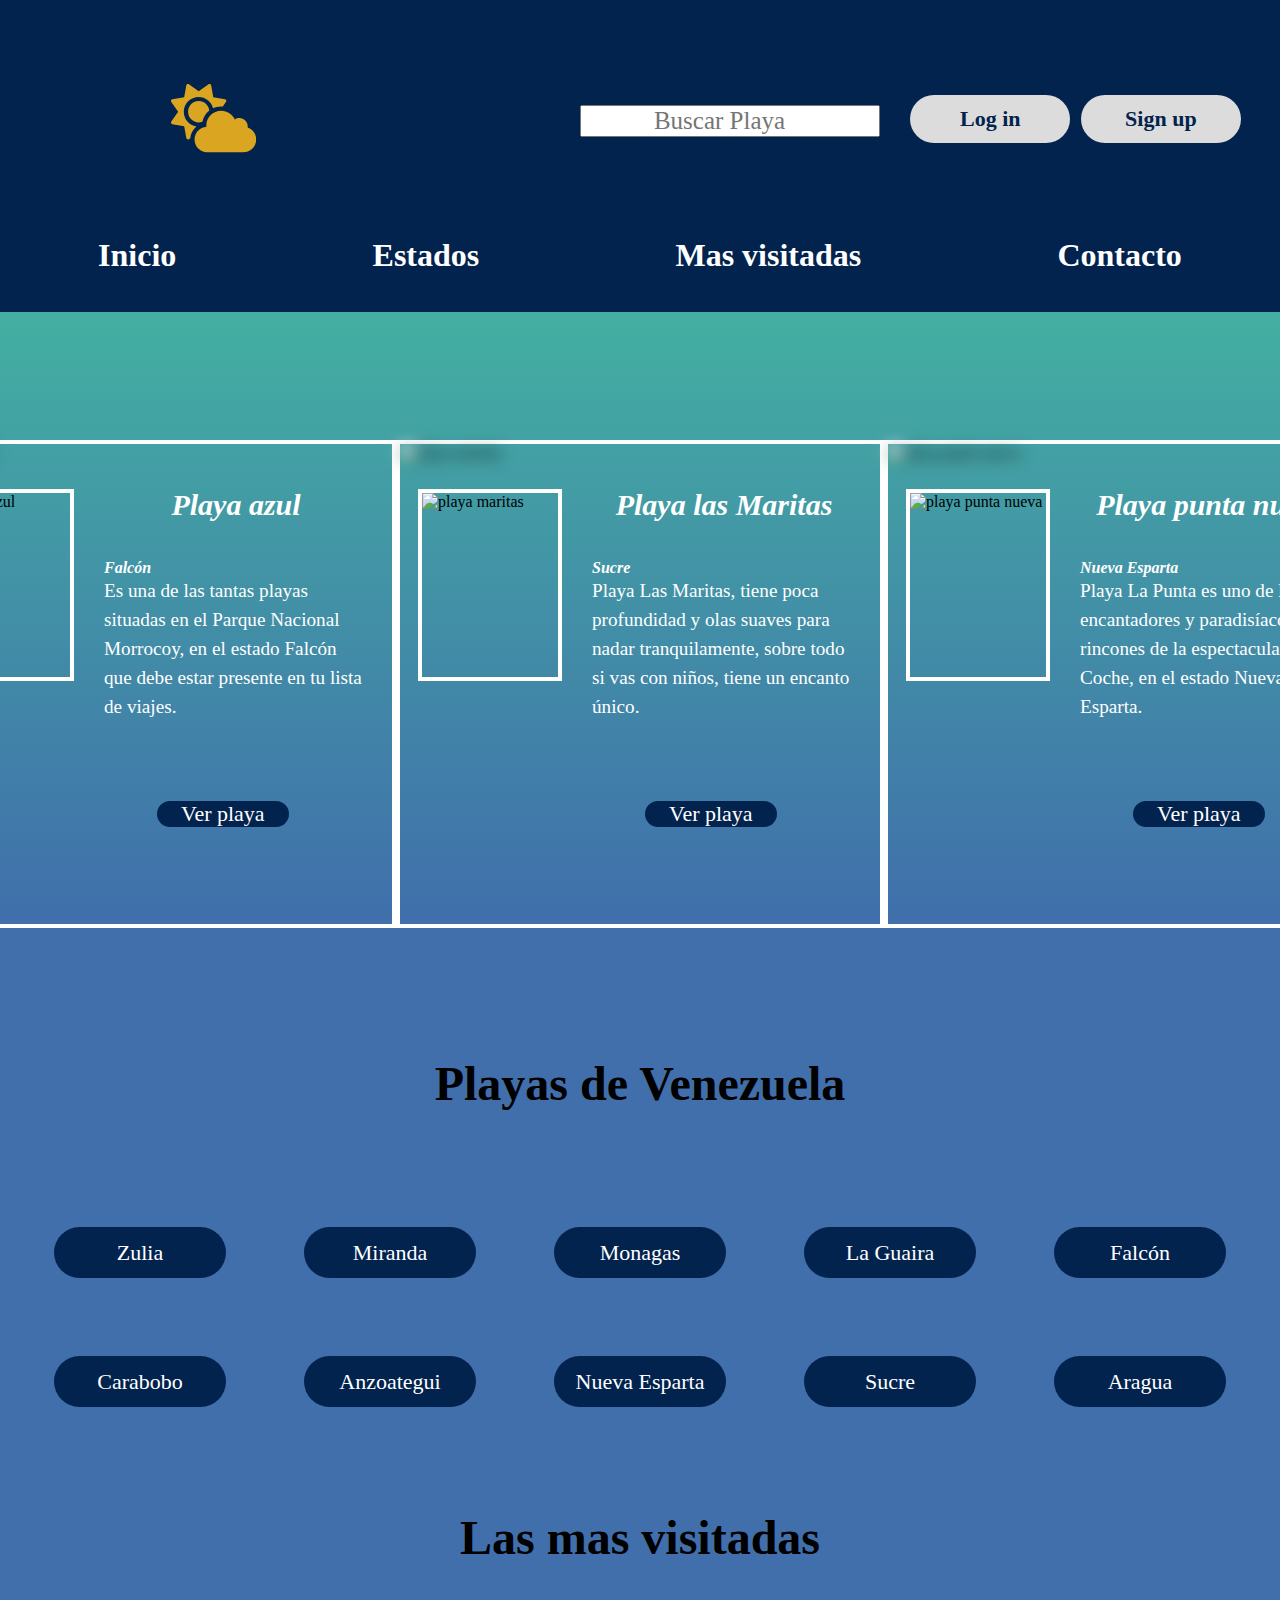
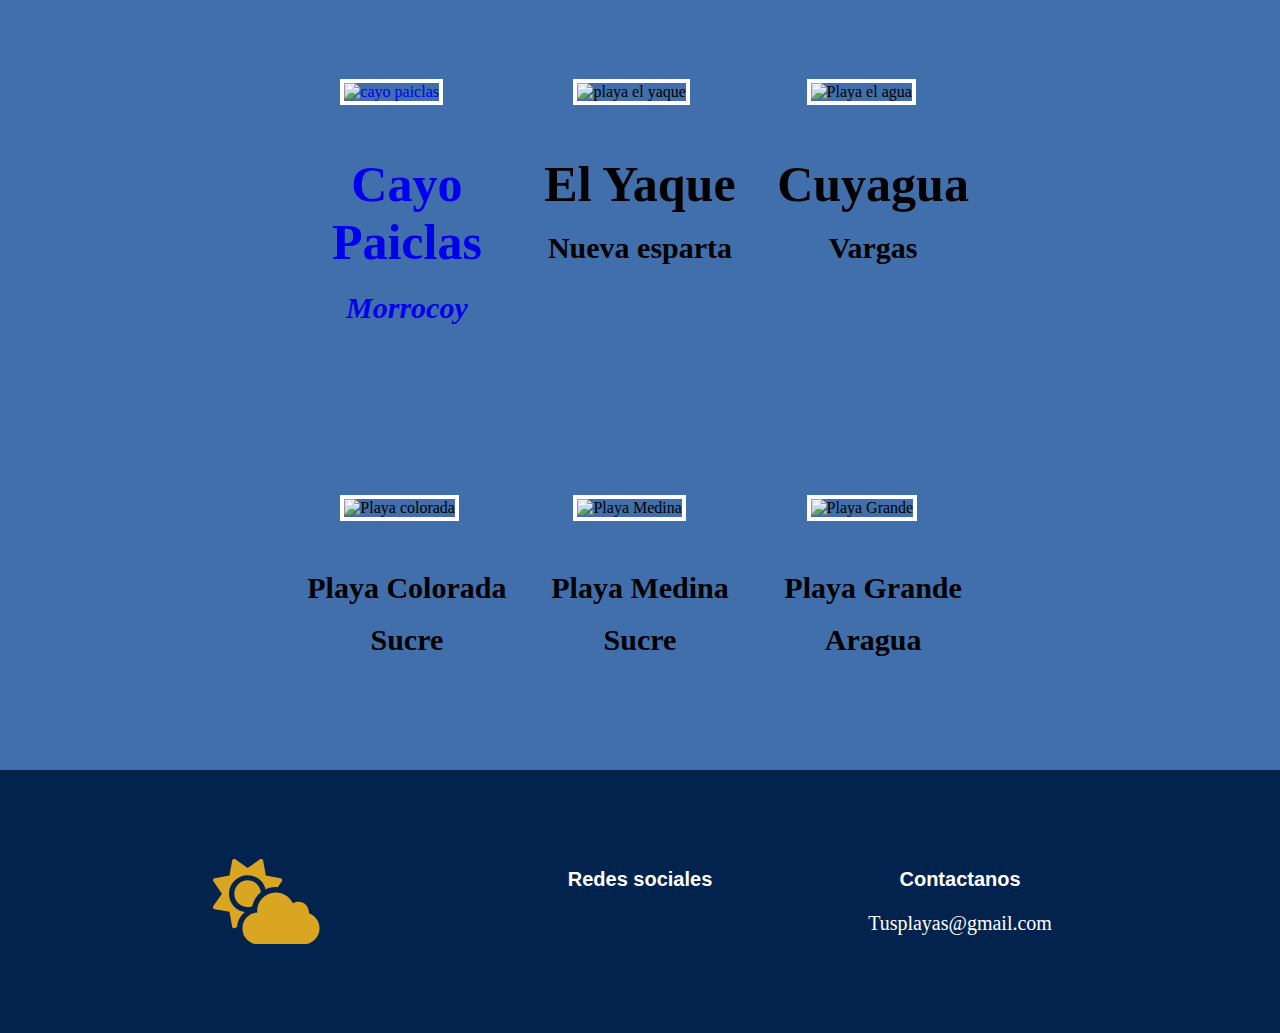
==== commit 6d7dbe28: "cover responsive" ====
--- a/index.html
+++ b/index.html
@@ -7,82 +7,120 @@
 	<meta name="keywords" content="playas, Venezuela, estados de Venezuela, turismo, visita, conoce, explora, vive  ">
 	<meta name="robots" content="index">
 	<meta name="viewport" content="width=device-width, initial-scale=1.0" media="">
+	<meta http-equiv="X-UA-compatible" content="IE-edge" >
+
 <link rel="stylesheet" type="text/css" href="styles.css" >
 <link rel="preconnect" href="https://fonts.gstatic.com">
 <link href="https://fonts.googleapis.com/css2?family=Indie+Flower&display=swap" rel="stylesheet" >
+
 <script src="https://kit.fontawesome.com/eff657ebaa.js" crossorigin="anonymous"></script>
 
 	<title>Playas de Venezuela  </title> </head>
 
 <body>
-	<div class="contenedor">
+	
 
 	<header>
 <div class="fila">
-<!-- <div class="col-lg-1">*</div> -->
-<div id="header">	
-	
-<!-- <div class="col-lg-1"></div> -->
-		<div class="col-lg-4 col-md-6  col-sm-12 col-xs-12" > 
-		<h1 id="logotipo" > Logotipo</h1></div>
-
+<div class="header">
+		
+		<div class="col-lg-4 col-md-6 col-sm-12 col-xs-12" >
+			 <div class="logo-header">
+			<svg class="logo" xmlns="http://www.w3.org/2000/svg"  viewBox="0 0 640 512" ><!--! Font Awesome Pro 6.1.1 by @fontawesome - https://fontawesome.com License - https://fontawesome.com/license (Commercial License) Copyright 2022 Fonticons, Inc. --><path d="M96 208c0-61.86 50.14-111.1 111.1-111.1c52.65 0 96.5 36.45 108.5 85.42C334.7 173.1 354.7 168 375.1 168c4.607 0 9.152 .3809 13.68 .8203l24.13-34.76c5.145-7.414 .8965-17.67-7.984-19.27L317.2 98.78L301.2 10.21C299.6 1.325 289.4-2.919 281.9 2.226L208 53.54L134.1 2.225C126.6-2.92 116.4 1.326 114.8 10.21L98.78 98.78L10.21 114.8C1.326 116.4-2.922 126.7 2.223 134.1l51.3 73.94L2.224 281.9c-5.145 7.414-.8975 17.67 7.983 19.27L98.78 317.2l16.01 88.58c1.604 8.881 11.86 13.13 19.27 7.982l10.71-7.432c2.725-35.15 19.85-66.51 45.83-88.1C137.1 309.8 96 263.9 96 208zM128 208c0 44.18 35.82 80 80 80c9.729 0 18.93-1.996 27.56-5.176c7.002-33.65 25.53-62.85 51.57-83.44C282.8 159.3 249.2 128 208 128C163.8 128 128 163.8 128 208zM575.2 325.6c.125-2 .7453-3.744 .7453-5.619c0-35.38-28.75-64-63.1-64c-12.62 0-24.25 3.749-34.13 9.999c-17.62-38.88-56.5-65.1-101.9-65.1c-61.75 0-112 50.12-112 111.1c0 3 .7522 5.743 .8772 8.618c-49.63 3.75-88.88 44.74-88.88 95.37C175.1 469 218.1 512 271.1 512h272c53 0 96-42.99 96-95.99C639.1 373.9 612.7 338.6 575.2 325.6z"/></svg>
+		</div>
+</div>
 		<!--barra de busqueda  -->
-<div class="col-lg-4 col-md-6 col-sm-12 col-xs-12"> <div id=search-box >
+<div class="col-lg-3 col-md-6 col-sm-12 col-xs-12"> <div id=search-box >
 	<center> <form  method="get">
-		<input id="search" type="search" name="buscar playa" placeholder="Buscar Playa"></form></center>
+		<input id="search" type="search" name="buscar playa" placeholder="Buscar Playa"></form>	</center> 
+		<i class="fa-solid fa-magnifying-glass"></i></div>
 	</div>
-</div>
 
 
 <!--estos son los enlaces para registrarse  e iniciar sesion-->			
 
- <div class="col-lg-4 col-md-6 col-xs-12" ><div id="session">
-	<div class="col-lg-2">
+ <div class="col-lg-4 col-md-12 col-xs-12" ><div class="session">
+	<div class="col-lg-2 col-md-6 col-sm-6 col-xs-1">
 	<div id="login-button"> 
-	<center><a  href="login.html"><span >Login</span></a> </center></div></div>
-<div class="col-lg-2"><div id="register-button"> 
-	<center> <a  href="register.html"><span >Register</span></a></center></div></div></div>
- </div>  </div> <div class="col-lg-1"></div>
- </div>
-
+	<button><a  href="login.html"><span >Log in</span></a></button></div></div>
+<div class="col-lg-2 col-md-6 col-sm-6 col-xs-1"><div id="register-button"> 
+	<button> <a  href="register.html"><span >Sign up</span></a></button></div></div></div>
+</div>
+<div class="fila"> <div class="menu-header"><a href="index.html"><p>Inicio</p></a><a href="#states-title"> <p>Estados</p></a><a href="#session2"><p>Mas visitadas</p></a> <a href="#footer"><p>Contacto</p></a></div> 
+
+</div>
 
 	</header>
-	
+<div class="main">
 <!-- esta es el carrusel principal, donde se veran las principales playas-->
-<div class="col-lg-12 col-md-12 col-sm-12 col-xs-12">
-<div class="main-container">
-
-<div class="main-cover">
-	<iv class="arrows"> 
-<i class="fas fa-chevron-left"> </i>
-
-
-<figure  class="cover">
-	<img src="Gallery/playaazul.jpg" alt="playa azul"> <img src="Gallery/playaazul.jpg" alt="playa azul">
+
+
+<!-- <div class="main-cover"> -->
+	
+
+<!-- <div class="box-1">
+
+
+	<img src="Gallery/playaazul.jpg" alt="playa azul">	 <img src="Gallery/playaazul.jpg" alt="playa azul">
 		<div class="cover-text"> <span><h2 id="subtitle-cover">Playa Azul</h2><br>  <h3>Falcon</h3><br><p> Es una de las tantas playas
 		 situadas en el Parque Nacional Morrocoy, en el estado Falcón que debe estar presente en tu 
-		 lista de viajes.</p></span></div>
- <button><a href=""><span>Ver playa</span></a> </button>	
- <i class="fas fa-umbrella-beach"></i>
+		 lista de viajes.</p></span> <button><a href=""><span>Ver playa</span></a><i class="fas fa-umbrella-beach"></i> </button>	</div>
+
+ 
+</div>
+
+<div class="box-2">
+
+<img src="Gallery/maritas.jpg" alt="playa las maritas ">	
+<img src="Gallery/maritas.jpg" alt="playa las maritas "><div class="cover-text"> <span><h2>Playa Las Maritas</h2><br> <h3>Edo Sucre</h3><br><p> Playa Las Maritas, tiene poca profundidad y olas suaves para nadar tranquilamente, sobre todo si vas con niños, tiene un encanto único.</p></span><button><a href="maritadetail.html"><span>Ver playa</span></a><i class="fas fa-umbrella-beach"></i></button></div> 
+
+
+</div>
+<div class="box-3">
+
+ <img src="Gallery/puntanueva.jpg" alt="punta nueva">
+	<img src="Gallery/puntanueva.jpg" alt="punta nueva"><div class="cover-text"> <span><h2>Playa punta nueva</h2><br> <h3>Nueva Esparta</h3><br><p>Playa La Punta es uno de los encantadores y paradisíacos rincones de la espectacular Isla de Coche, en el estado Nueva Esparta. </p></span><button><a href=""><span>Ver playa</span></a><i class="fas fa-umbrella-beach"></i> </button></div> 
+
+	</div>
+ 
+ 
+</div>
+</div>
+ -->
+<div class="cover">
+ <div class="main-cover">
+
+
+ <figure class="images">
+	<img  class="cover-image" src="Gallery/playaazul.jpg" alt="playa azul">
+
+<img  class="miniature"  src="Gallery/playaazul.jpg" alt="playa azul">
+
+			<div class="text-cover"> <span class="title-text"><h3>Playa azul</h3></span><br><span class="subtitle-text"><h4> Falcón </h4></span><br>
+				<span class="description-text"> <p>  Es una de las tantas playas
+	 situadas en el Parque Nacional Morrocoy, en el estado Falcón que debe estar presente en tu 
+	 lista de viajes.
+</p></span> <button class="link-cover"><a href=""><span>Ver playa</span></a> </button><i class="fas fa-umbrella-beach"></i>	</div>
 </figure>
 
-<figure class="cover">
-<img src="Gallery/playamedina.jpg" alt="playa medina">	
-<img src="Gallery/playamedina.jpg" alt="playa medina"><div class="cover-text"> <span><h2>Playa Las Maritas</h2><br> <h3>Edo Sucre</h3><br><p> Playa Las Maritas, tiene poca profundidad y olas suaves para nadar tranquilamente, sobre todo si vas con niños, tiene un encanto único.</p></span></div> <button><a href=""><span>Ver playa</span></a></button>
-<i class="fas fa-umbrella-beach"></i>
+<figure class="images">
+	<img  class="cover-image" src="Gallery/maritas.jpg" alt="playa maritas">
+	<img class="miniature"  src="Gallery/maritas.jpg" alt="playa maritas">
+<div class="text-cover"><span class="title-text"><h3>Playa las Maritas
+</h3></span><br><span class="subtitle-text"><h4> Sucre </h4></span><br><span class="description-text"> <p>  Playa Las Maritas, tiene poca profundidad y olas suaves para nadar tranquilamente, sobre todo si vas con niños, tiene un encanto único.
+</p></span><button class="link-cover"><a href=""><span>Ver playa</span></a> </button><i class="fas fa-umbrella-beach"></i></div></figure> 
+	<figure class="images">
+	<img class="cover-image"  src="Gallery/puntanueva.jpg" alt="playa punta nueva ">
+	<img class="miniature"  src="Gallery/puntanueva.jpg" alt="playa punta nueva ">
+	<div class="text-cover"> <span class="title-text"><h3>Playa punta nueva </h3></span><br><span class="subtitle-text"><h4> Nueva Esparta 
+</h4></span><br><span class="description-text"> <p> Playa La Punta es uno de los encantadores y paradisíacos rincones de la espectacular Isla de Coche, en el estado Nueva Esparta.</p></span><button class="link-cover"><a href=""><span>Ver playa</span></a> </button><i class="fas fa-umbrella-beach"></i></div>
+
 </figure>
-<figure class="cover">
- <img src="Gallery/puntanueva.jpg" alt="punta nueva">
-	<img src="Gallery/puntanueva.jpg" alt="playa medina"><div class="cover-text"> <span><h2>Playa punta nueva</h2><br> <h3>Nueva Esparta</h3><br><p>Playa La Punta es uno de los encantadores y paradisíacos rincones de la espectacular Isla de Coche, en el estado Nueva Esparta. </p></span></div> <button><a href=""><span>Ver playa</span></a> </button>
-	<i class="fas fa-umbrella-beach"></i>
-</figure>
-<i class="fas fa-chevron-right"> </i>
-</div></div>	
 </div>
 </div>
 <!--  states links -->
-<div class="fila">
-	<h2 id="title">Playas de Venezuela</h2> </div>
+
+	<h2 id="states-title"> Playas de Venezuela</h2> 
 	<div class="states">
 <nav >
 <ul>	<div class="fila ">
@@ -106,78 +144,84 @@
 
 </div>
 
-
 <div class="fila" > 
-<h2 id="Session2">Las mas visitadas</h2></div>
+<h2 id="session2">Las mas visitadas</h2></div>
+
+
+
 <div class=main-gallery> 
 <div class="gallery-container">
 	<figure >
 		<div class="fila">
 			<div class="col-lg-4 col-md-6 col-sm-8 col-xs-12">
 			
-	<a href="Cayo paicla.html"><img class= "image-gallery"src="Gallery/paiclas.jpg" alt="cayo paiclas"> <h3>Cayo Paiclas</h3> <h3> Morrocoy</h3></a><div class="star"> <i class="fas fa-star"></i><i class="fas fa-star"></i><i class="fas fa-star"></i><i class="fas fa-star"></i><i class="fas fa-star"></i></div></div>
-
-
-	<div class="col-lg-4 col-md-6 col-sm-8 col-xs-12">
-
-		<img class= "image-gallery" src="Gallery/playaelyaque.jpg" alt="playa el yaque"> <h3>El Yaque</h3><br> <h3>Nueva esparta</h3><div class="star"><i class="fas fa-star"></i><i class="fas fa-star"></i><i class="fas fa-star"></i><i class="fas fa-star"></i><i class="fas fa-star"></i></div></div>
+	<a href="Cayo paicla.html"><img class= "image-gallery"src="Gallery/paiclas.jpg" alt="cayo paiclas"> <h2>Cayo Paiclas</h2> <h3> Morrocoy</h3></a><div class="star"> <i class="fas fa-star"></i><i class="fas fa-star"></i><i class="fas fa-star"></i><i class="fas fa-star"></i><i class="fas fa-star"></i></div></div>
+
+
+	<div class="col-lg-4 col-md-6 col-sm-8 col-xs-12">
+
+		<img class= "image-gallery" src="Gallery/playaelyaque.jpg" alt="playa el yaque"> <h2>El Yaque</h2><br> <h3>Nueva esparta</h3><div class="star"><i class="fas fa-star"></i><i class="fas fa-star"></i><i class="fas fa-star"></i><i class="fas fa-star"></i><i class="fas fa-star"></i></div></div>
 
 <div class="col-lg-4 col-md-6 col-sm-8 col-xs-12">
 
-<img class= "image-gallery" src="Gallery/playacuyagua.jpg" alt="Playa el agua"><h3>Cuyagua</h3><br> <h3>Vargas</h3><div class="star"><i class="fas fa-star"></i><i class="fas fa-star"></i><i class="fas fa-star"></i><i class="fas fa-star"></i><i class="fas fa-star"></i></div>
+<img class= "image-gallery" src="Gallery/playacuyagua.jpg" alt="Playa el agua"><h2>Cuyagua</h2><br> <h3>Vargas</h3><div class="star"><i class="fas fa-star"></i><i class="fas fa-star"></i><i class="fas fa-star"></i><i class="fas fa-star"></i><i class="fas fa-star"></i></div>
 </div></div>
 
 
 <div class="fila">
 
 	<div class="col-lg-4 col-md-6 col-sm-8 col-xs-12">
-
+	
 
 <img class= "image-gallery" src="Gallery/playacolorada.jpg" alt="Playa colorada"><h3>Playa Colorada</h3> <br><h3>Sucre</h3><div class="star"><i class="fas fa-star"></i><i class="fas fa-star"></i><i class="fas fa-star"></i><i class="fas fa-star"></i><i class="fas fa-star"></i><i class="fas fa-star"></i></div></div> 
-	<div class="col-lg-4 col-md-6 col-sm-8 col-xs-12">
-
+
+	<div class="col-lg-4 col-md-6 col-sm-8 col-xs-12">
 
 <img class= "image-gallery" src="Gallery/playamedina.jpg" alt="Playa Medina"> <h3>Playa Medina</h3><br> <h3>Sucre</h3><div class="star"><i class="fas fa-star"></i><i class="fas fa-star"></i><i class="fas fa-star"></i><i class="fas fa-star"></i><i class="fas fa-star"></i></div></div> 
 
 	<div class="col-lg-4 col-md-6 col-sm-8 col-xs-12">
 
-<img class= "image-gallery" src="Gallery/playagrande.jpg" alt="Playa Grande"><h3>Playa Grande</h3><br> <h3>Aragua</h3><div class="star"><i class="fas fa-star"></i><i class="fas fa-star"></i><i class="fas fa-star"></i><i class="fas fa-star"></i><i class="fas fa-star"></i></div></div>
+<img class= "image-gallery" id="last-beach" src="Gallery/playagrande.jpg" alt="Playa Grande"><h3>Playa Grande</h3><br> <h3>Aragua</h3><div class="star" id="last-star"><i class="fas fa-star"></i><i class="fas fa-star"></i><i class="fas fa-star"></i><i class="fas fa-star"></i><i class="fas fa-star"></i></div></div>
 </div>
 </figure>
 </div>
-
-
-
-</div>					
+</div>	
+	
+<footer id="footer">
+
+
+	
+	<div class="col-lg-5 col-md-4 col-sm-12 col-xs-12">
+			<div class="logo-footer">
+			<svg class="logo" xmlns="http://www.w3.org/2000/svg"  viewBox="0 0 640 512" ><!--! Font Awesome Pro 6.1.1 by @fontawesome - https://fontawesome.com License - https://fontawesome.com/license (Commercial License) Copyright 2022 Fonticons, Inc. --><path d="M96 208c0-61.86 50.14-111.1 111.1-111.1c52.65 0 96.5 36.45 108.5 85.42C334.7 173.1 354.7 168 375.1 168c4.607 0 9.152 .3809 13.68 .8203l24.13-34.76c5.145-7.414 .8965-17.67-7.984-19.27L317.2 98.78L301.2 10.21C299.6 1.325 289.4-2.919 281.9 2.226L208 53.54L134.1 2.225C126.6-2.92 116.4 1.326 114.8 10.21L98.78 98.78L10.21 114.8C1.326 116.4-2.922 126.7 2.223 134.1l51.3 73.94L2.224 281.9c-5.145 7.414-.8975 17.67 7.983 19.27L98.78 317.2l16.01 88.58c1.604 8.881 11.86 13.13 19.27 7.982l10.71-7.432c2.725-35.15 19.85-66.51 45.83-88.1C137.1 309.8 96 263.9 96 208zM128 208c0 44.18 35.82 80 80 80c9.729 0 18.93-1.996 27.56-5.176c7.002-33.65 25.53-62.85 51.57-83.44C282.8 159.3 249.2 128 208 128C163.8 128 128 163.8 128 208zM575.2 325.6c.125-2 .7453-3.744 .7453-5.619c0-35.38-28.75-64-63.1-64c-12.62 0-24.25 3.749-34.13 9.999c-17.62-38.88-56.5-65.1-101.9-65.1c-61.75 0-112 50.12-112 111.1c0 3 .7522 5.743 .8772 8.618c-49.63 3.75-88.88 44.74-88.88 95.37C175.1 469 218.1 512 271.1 512h272c53 0 96-42.99 96-95.99C639.1 373.9 612.7 338.6 575.2 325.6z"/></svg></div>
+				</div>
+		
+	<div class="col-lg-2 col-md-4 col-sm-12 col-xs-12">
+		
+	<h2 class="footer-title" >Redes sociales</h2> 
+	<div class="social">
+		<i class="fa-regular fa-facebook-f"></i> 
+			<i class="fa-brands fa-twitter"></i> 
+			<i class="fa-regular fa-instagram"></i>
+	
+			<!-- <i class="fa-solid fa-apple-whole"></i> -->
+	
+		</div>
+		</div>
+		<div class="col-lg-4 col-md-4 col-sm-12 col-xs-12">
+		<!-- <br><br> <br> <br> -->
+		<h2 class="footer-title" > Contactanos</h2> 
+	
+			<p>Tusplayas@gmail.com</p>
+		</div>
+		
+	</div>
+</footer>
+
+
+</body>			
 <!--  Footer  -->
 
 
-
-
-
-<footer>
-
-<div class="footer">
-
-	<div class="fila">
-
-	<div class="col-lg-4 col-md-4 col-sm-12 col-xs-12">
-	
-		<h1 id="logotipo" >Logotipo</h1></div>
-	
-<div class="col-lg-4 col-md-4 col-sm-12 col-xs-12">
-	
-	<br><br><br><p >Redes sociales</p> <div class="social"><i class="fab fa-facebook-f"></i> 
-		<i class="fab fa-twitter"></i> <i class="fab fa-instagram"></i></div>
-	</div>
-	<div class="col-lg-4 col-md-4 col-sm-12 col-xs-12">
-	<br><br> <br> <br>
-	<p > Contactanos</p> <br> <br>
-
-		<p>Tusplayas@gmail.com</p>
-	</div>
-</div>
-</div>
-</footer>
-</body> 
 </html>
+
--- a/styles.css
+++ b/styles.css
@@ -1,72 +1,98 @@
 
-*{margin:0px;padding: 0px; list-style: none;text-decoration: none;box-sizing: border-box; /*border:1px red solid;*/}
+
+html {min-height: 100%;position:relative; }
+*{margin:0;padding: 0px; list-style: none;text-decoration: none;box-sizing: border-box; } 
 /* border box asegura que se el borde no cambie la posicion de los elementos*/
-body {background: skyblue;/*linear-gradient( to bottom,#45D09D  ,#406FAB 35% )*/; background-size: 100vh; width:100%; }
-
-/*.contenedor {position: relative;}*/
+.main { max-width: 1900px;height: 100%;  max-width: 1900px; align-content: center;justify-content: center;display:block}
+.menu-header a { color: white;}
+ .menu-header {color: white;font-family:Cambria, Cochin, Georgia, Times, 'Times New Roman';font-size:  2em;display: flex; justify-content: space-around; padding-bottom: 3%;  font-weight: 900; flex-wrap: wrap;}
+body {margin: 0;background: linear-gradient(#45D09D  ,#406FAB 35%)}
 /*=============================================
 =           Header    
   =============================================*/
 
-#header {display:flex; align-items: center; /*justify-content: space-around;*/height: 500px; }
-
-#logotipo {font-family: roboto; font-size: 70px;color: white; display: flex;justify-content: center;}
-
-#search-box input {height:50px; width: 409.5px; font-family: Roboto; font-size:25px; text-align: center;align-content: center;}
-#session {display: flex; justify-content: center;/*position: relative;right: 190px;*/}
-#login-button {height:51px; width: 200px; border-radius: 33px;background:#02234E;padding-top: 12px;position: relative;right: 80px; margin-left: 20%;}
-#register-button {height:51px; width: 200px; border-radius: 33px;background:#D1BF21;padding-top: 12px;position:relative ; left: 60%;}
-center span{font-size: 22px;font-family: roboto;font-style: bold; }
-
+ .header {display:flex; justify-content: space-between; ; flex-wrap: wrap; background-color:#02234E ;align-items: center;  max-width: 1900px; height: auto;}
+button {background: transparent; border: none;}
+.logo-header {display: flex; justify-content: center; height: 100%; width: 100%;align-self: center;}
+
+#search-box input {height:100%;  font-family: Roboto; font-size:25px; text-align: center; }
+
+.session {display: flex; justify-content: space-around;text-align: center;  margin-right:20%; }
+#login-button {display:flex;height:3em; width: 10em; border-radius: 2em;background:gainsboro;padding: 2%;justify-content: center;}
+#register-button  {display:flex;height:3em; width: 10em; border-radius: 2em;background:gainsboro;padding: 2%;justify-content: center;}
+/*
+center span {font-size: 22px;font-family: roboto;font-style: bold; }*/
+header button span {color: #02234E;font-family: verdana;font-weight: 900;/* justify-content: center; */}
+button span{  font-family: roboto;font-style: bold; font-size: 22px; text-align: center;;color: #02234E; }
 
 
 /*===============================================
 =           Main cover         =
 ===============================================*/
-.main-container {display: flex; justify-content: center; width: 100%; }
-
-.arrows {display: flex;}
-.cover {border: 5px solid white;}
-
-.main-cover { display: flex;  width:1200px;height: 463px;justify-content: center; position: relative;}
-
-.fa-chevron-left {font-size: 10em; color: gray; z-index: 5; ;width: 100%; align-self: center;}
-.fa-chevron-right {font-size: 10em; color: gray; z-index: 5; ;width: 100%;align-self: center;}
-
-
-.main-cover img:first-child {filter:blur(5px); opacity: 1;width: 600px; height: 450px;z-index:1;}
-.main-cover img:nth-of-type(2) {width:200px; height: 200px;z-index:2 ;position: relative;bottom: 400px;left:50px; border: 3px solid white; }
-.fa-umbrella-beach{color: white;font-size: 2em;position: relative;bottom:540px;right: 100px;z-index: 3;} 
-
-.cover-text{z-index: 3;position: relative;font-family: roboto; bottom:130%; width: 280px; left: 300px; height: 250px; } 
-
+
+
+ 
+
+/* 
+ .main-cover {  width:auto;height:40vh; display:flex;justify-content: center;margin: 5% 5%; max-height: 40vh; } */ */
+/* estas son las flechas del cover para el slider */
+
+/*  .box { border:3px solid white; flex-basis:50%;flex-shrink: 5;}
+.box { border:3px solid white; flex-basis:50%;flex-shrink: 5;}
+.box { border:3px solid white; flex-basis:50%;flex-shrink: 5;}  */
+ 
+
+/* imagen principal y de portada */
+/* .main-cover img:first-child {filter:blur(5px); opacity: 1;width: 100%; height: 100%;z-index:1; position: relative; left: 0; top: 0;}
+.main-cover img:nth-of-type(2) {width:30%; height: 50%;z-index:2 ;position: relative;bottom: 90%;left:10%; border: 0.3em solid white; } 
+
+.fa-umbrella-beach{color: white;font-size: 100%;z-index: 3;}  */
+/* contenedor de texto  */
+/* .cover-text-1{font-family: roboto; height: auto;position: relative; bottom: 80%;  } 
+.cover-text-2{font-family: roboto; height: auto;position: relative; bottom: 80%;}
+.cover-text-3{font-family: roboto; height: auto;position: relative; bottom: 80%;}
 span {color: white;}
 
-span h2 { font-size:20px ;font-style: bold; }
-
-span h3 {font-size:16px; font-style: italic;text-align: center;}
-
-span p {font-size:18px;text-align: justify;}
-
-
-figure button {width: 150px; height: 40px;background: #2EECA0; border-radius:33px ;z-index: 4; position: relative; bottom: 550px;color: white;left: 350px;}
-
-figure button span {font-family: roboto;font-size: 1em;color: white}
-
+span h2 { font-size:1.5em ;font-style: bold; }
+
+span h3 {font-size:100%; font-style: italic;text-align: center;}
+
+span p {font-size:100%;text-align: justify;font-weight: 900;}
+
+
+.main-cover button {width:40%; height: 2em;background: #02234E; border-radius:5% ;z-index: 4; margin: 40% 0% 0% 50%;}
+
+.main-cover button span {font-family: roboto;font-size: 1em;font-weight: 700;color: white;}  */
+.cover {padding: 5%;}
+.main-cover {display: flex; flex-wrap: wrap; justify-content: center; width: auto;margin: 0;height: auto; padding: 10%;}
+
+.images{position: relative;margin: 0;display: inline-flex;border: white solid 0.3em; }
+.cover-image {filter:blur(0.5em); width:30em; height: 30em;z-index:1;}
+.miniature {position: absolute;  height: 40%;width: 30%;z-index: 2; top: 5vh;  left: 2vh; border: solid white .3em; float: left;}
+.text-cover {position: absolute;top: 5%; left:  35%; z-index:3;margin: 0% 5%;color: white;}
+.title-text {font-family: roboto; font-size:2em; font-style: bold; text-align: left;} 
+.subtitle-text {font-family: roboto; font-size: 1em; text-align: left;position: absolute; top: 25%; font-style: italic;color: white;} 
+.description-text {font-family: verdana; font-style:bold; font-size: 1.2em; text-align: left;line-height: 1.5em;text-align: left;color: white;}
+.link-cover {background-color:#02234E; border-radius: 20px; width: 50%;height: 30%; margin-top: 30%; margin-left: 20%;}
+.fa-umbrella-beach {color: white; margin-left: 10%; font-size: 2em; margin-top: 20%;}
 
 
 /*===============================================
 =            States beaches links             =
 ===============================================*/
-
-#title { margin-top: 100px; margin-bottom: 100px; }
-nav li {display: flex;justify-content: center; flex-wrap: wrap;}
-li button { display: flex; align-items: center; justify-content: center; }
-
-#tittle h2{font-size: 37px;text-align:center; padding: 30px;}
-nav .fila {padding: 22px; display: flex; justify-content:center; align-content: space-between; }
-nav button{ background-color: #02234E; border-radius: 34px; margin: 20px; height: 51px;width: 234px;}
-button span {font-size: 22px; font-family: roboto; text-align: center;}
+/* .fila h2 { margin-bottom:100px ; }
+ .fila h2:last-child {margin-top: 100px;}*/
+#states-title {font-family: roboto; font-style: bold; font-size: 3em;text-align:center;margin-bottom: 6%;   }
+
+.states {display: flex; flex-wrap: wrap; justify-content: center; width: auto; }
+
+nav li  {display: flex; flex-wrap: wrap;justify-content: space-around;}
+ nav .fila {padding: 2%; display: flex; justify-content:space-between; align-content: center; flex-wrap: wrap;}
+
+li button { display: flex; align-items: center; justify-content: space-around; }
+
+nav button{ background-color: #02234E; border-radius: 34px; margin: 7%; height: 51px;width: 250px;}
+button span {font-size: 22px; font-family: roboto; text-align: center; color: white;}
 
 /*========================
 =   Most visited         =
@@ -74,20 +100,14 @@
 
 
 
-
-#Session2 {position: relative; top: 100px; bottom: 200px; margin-bottom: 150px;}
- #title { font-family: roboto; font-style: bold; font-size: 60px;} 
- .main-gallery {display: flex; justify-content: center; margin-bottom: 150px;}
-
-.gallery-container { height:1025x; width: 100%; display: flex;align-items: space-between;justify-content: center; }
-
-.image-gallery { border: solid white 3px; width: 384px; height: 320px; /*margin-bottom: 200px;*/margin: 93px;}
-
-
-
-
-
-.img {position: ;}
+#session2 {font-family: roboto; font-style: bold; font-size: 3em; padding: 5%;}
+
+ .main-gallery {display: flex; justify-content: center; padding-bottom: 20%; }
+.
+.gallery-container { height:800px; width: 100%; display: flex;align-items: space-between;justify-content: center; }
+.image-gallery h2,h3 {text-decoration: none;}
+.image-gallery { border: solid white 0.3em; width: 384px; height: 320px; /*margin-bottom: 200px;*/margin: 50px;}
+a+h2,h3 {text-decoration: none;}
 .fa-star {color: yellow; font-size: 20px;margin: 10px;}
 .star {display: flex; justify-content: center; margin: 50px;}
  h3 {display: flex; justify-content: center; text-align: center; /*height: 100px;*/ font-size: 30px; font-family: roboto; }
@@ -100,12 +120,16 @@
 ==============================*/
 
 
- .footer {color: white;  background-color: #02234E; height: auto; width: 100vw; display: flex; align-items: center; flex-wrap: wrap;}
- .footer  p {font-family: Roboto; font-size: 40px; text-align:center; align-items: center; }
-
-.social {font-size: 5em; display: flex; justify-content: center; align-items: center;}
-.fa-twitter {margin:50px ;}
-
+ #footer {color: white;  background-color: #02234E; height:10%; width: 100vw; display: flex; align-items: center; flex-wrap: wrap; bottom: 0;  align-self: center; position: absolute;max-width: 1900px;}
+ #footer  p {font-family: Roboto; font-size: 20px; text-align:center; align-items: center; }
+#footer h2 { font-size:20px; font-family: 'roboto', 'Arial Narrow', Arial, sans-serif;padding-bottom: 5%;}
+.social { display: flex; justify-content: space-around; align-items: center;padding: 8%; }
+.fa-twitter {font-size: 3em;font-family: fontawesome;font-style: normal;}
+.fa-instagram {font-size: 3em;font-family: fontawesome;font-style: normal;}
+.fa-facebook-f {font-size: 3em;font-family: fontawesome;font-style: normal;}
+.logo {height: 20%;width: 20%; display: flex;justify-content:center;fill:  goldenrod;align-content: center; align-items: center;}
+/* .fa-apple-whole {font-size: 5em;fill: white;font-family: fontawesome;} */
+.logo-footer {display: flex;justify-content:center;}
 
 /*=========================================
 =            Register process             =
@@ -122,39 +146,13 @@
 /*===================================
 =            Beach-details             =
 ===================================*/
-
-a {color: black;}
-
-.img-container {width: 100%; height: auto; display: flex;position: relative; align-items:center ;}
-.img-background { height:924px;  width: 100vw; z-index: 1;  opacity: 0.6; position: relative;}
- 
- .details-button {display: inline-block;background: #D1BF21; width: 200px; height: 34px; position: relative; bottom: 250px;  z-index: 3; border-radius: 33px; margin-right: 10px; }
-
- .details-button span {font-family: roboto;font-size: 1em;font-style: bold; color: black;z-index: 2;}
-
-.text-detail-beach 
-
-{ width:40%;position: absolute; 
-  z-index: 2; top: 15%; right: 30%; 
-  transform: translate(50%,10%); 
-  justify-content: flex-end;
-  font-family: arial; }
-
-.text-detail-beach p {font-size: 25px ; line-height: 40px; text-indent: 20px; font-style: bold; font-weight: 500; text-align: justify;}
-
-.text-detail-beach h1 {text-align: center; font-size: 30px; text-align: left; }
-
-.text-detail-beach h2 {font-size: 16px; font-style: italic;  margin-bottom: 40px; margin-top: 10px; text-align: left;}
-
-.img-detail {position: absolute; left: 10%; top: 25%; z-index: 2; height: 40%; width: 30%; border: 1px solid white;}
-
-
-
-.fa-border-all {color: black; font-style: bold; margin-left: 10%; font-size: 1.5em;}
-.fa-map-pin {color: black; font-style: bold; margin-left: 10%; font-size: 1.5em;}
-button span {font-family:roboto;  font-size: 22px !important; font-weight: 800; }
-
-.beach-buttons {position: relative; right: 16%;}
+.detail-beach { width: 30%;height: 50%; float: left;border: 0.5em solid white; margin-left: 5%;}
+.main-detail {height: 100%; background: linear-gradient(#45D09D  ,#406FAB 35%); padding: 5% 0%;}
+.container-beach {padding: 10% 0%; margin-bottom: 10%;}
+#detail-title {font-family: 'Lucida Sans', 'Lucida Sans Regular', 'Lucida Grande', 'Lucida Sans Unicode', Geneva, Verdana, sans-serif;font-size: 5em;font-size: 5em;}
+.text-beach{font-size: 3em;font-family: 'Gill Sans', 'Gill Sans MT', Calibri, 'Trebuchet MS', sans-serif; margin-left: 40%;margin-right: 20%; text-align: justify;}
+
+
 
 
 
@@ -190,7 +188,8 @@
 .col-lg-2 {width: 16.66666667%;}
 .col-lg-1 {width: 8.33333333%;} 
 .col-lg-0 {display: none;}
-
+.main-cover {flex-wrap: nowrap;}
+.menu-header {flex-wrap: nowrap;}
 }
 /*medium device   */
 
@@ -219,9 +218,13 @@
 .description-text  {width: 50%;}
 .miniature {width: 50%;}
 .fa-umbrella-beach {width: 50%;}
-.footer {width: 130%;}
+#login-button{margin-left: 20%;}
+.main-cover{height: 40vh;}}
+
+/*.footer {width: 130%;}*/
+/*.beach-buttons {right: 16%;}*/
 /*.img-detail {width: 50px;}*/
-}
+
 
 /* small devices  */
 
@@ -244,6 +247,13 @@
 .col-sm-1 {width: 8.33333333%;}
 .col-lg-0 {display: none;}
 .footer {width: 130%;}
+.session{margin-bottom: 10%;}
+.box-1{max-height: 200px;}
+.box-2{max-height:200px ;}
+.box-3{max-height:200px ;}
+.session {margin: 0% 30%;}
+#register-button {margin-left: 250%;}
+.main-cover{height: 40vh;}
  }
 
 /* extra small devices */
@@ -265,11 +275,27 @@
 .col-xs-3{width: 25%;}
 .col-xs-2 {width: 16.66666667%;}
 .col-xs-1 {width: 8.33333333%;}
-.col-lg-0 {display: none;}}
+.col-lg-0 {display: none;}
+.session{margin-bottom: 10%;}
+.logo-header{margin-top: 10%;}
+#footer {height: 7%;}
+.main-cover {flex-wrap:wrap;flex-direction: column;}
+/* 
+.box-1{max-height: 300px;}
+.box-2{max-height:300px ;}
+.box-3{max-height:300px ;} */
+.images {width: 95%;} 
+.cover-image{width: 100%;}
+/* last-star permite crear un margen entre la ultima imagen y el footer para evitar que choquen en tamaños de pantalla xs */
+#last-star {margin-bottom:100%; ;}
+#states-title{font-size: 150%;}
+.menu-header{ flex-direction: column; align-items: center;padding: 5%;}
+.menu-header p {padding: 5% 0%;}
+/* .main-cover {width: 100px;height: 100px;} */}
 /* .images  {width: 100%;float: left;}
  
  .miniature { width: 40%; height: 40%;}
-  .title-text { font-size: 1em; position: relative;right: 50%;} 
+  .title-text { font-size: 1em; position: relative;right: 50%;}   
 
   .subtitle-text{font-size: 1em; position: relative;right: 50%;}
   .description-text{font-size: 1em; position: relative;right: 50%;}
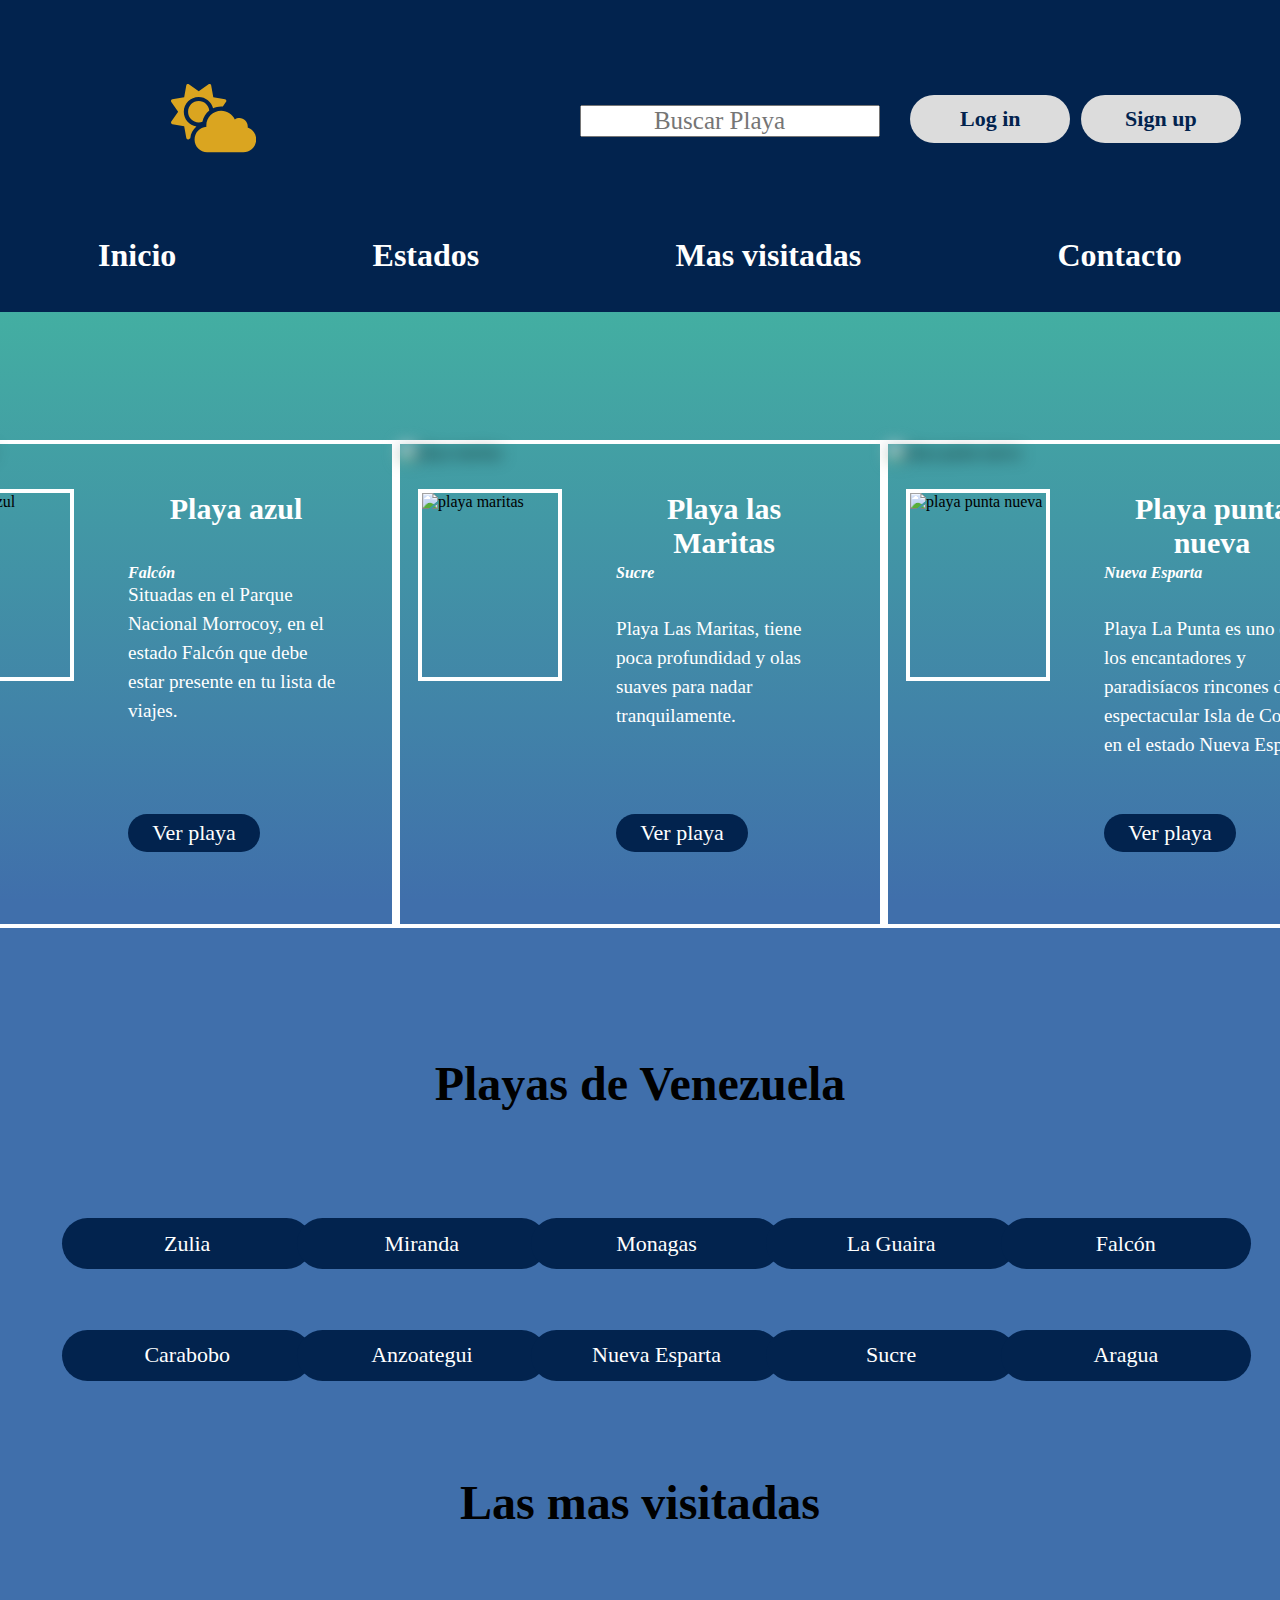
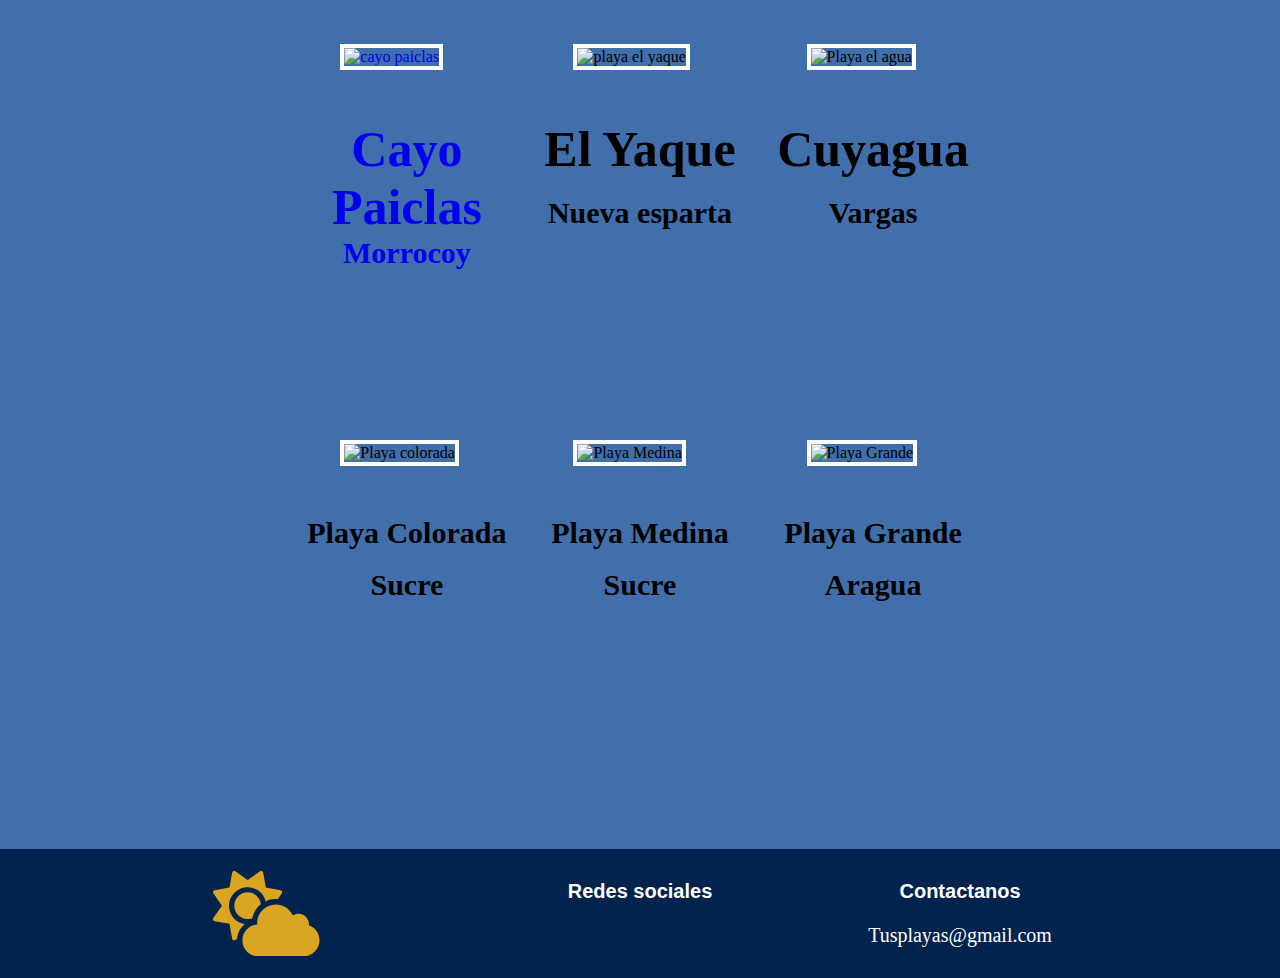
==== commit 0f721f8e: "responsive corrected" ====
--- a/index.html
+++ b/index.html
@@ -97,8 +97,8 @@
 <img  class="miniature"  src="Gallery/playaazul.jpg" alt="playa azul">
 
 			<div class="text-cover"> <span class="title-text"><h3>Playa azul</h3></span><br><span class="subtitle-text"><h4> Falcón </h4></span><br>
-				<span class="description-text"> <p>  Es una de las tantas playas
-	 situadas en el Parque Nacional Morrocoy, en el estado Falcón que debe estar presente en tu 
+				<span class="description-text"> <p>  
+	 Situadas en el Parque Nacional Morrocoy, en el estado Falcón que debe estar presente en tu 
 	 lista de viajes.
 </p></span> <button class="link-cover"><a href=""><span>Ver playa</span></a> </button><i class="fas fa-umbrella-beach"></i>	</div>
 </figure>
@@ -107,13 +107,13 @@
 	<img  class="cover-image" src="Gallery/maritas.jpg" alt="playa maritas">
 	<img class="miniature"  src="Gallery/maritas.jpg" alt="playa maritas">
 <div class="text-cover"><span class="title-text"><h3>Playa las Maritas
-</h3></span><br><span class="subtitle-text"><h4> Sucre </h4></span><br><span class="description-text"> <p>  Playa Las Maritas, tiene poca profundidad y olas suaves para nadar tranquilamente, sobre todo si vas con niños, tiene un encanto único.
+</h3></span><br><span class="subtitle-text"><h4> Sucre </h4></span><br><span class="description-text"> <p>  Playa Las Maritas, tiene poca profundidad y olas suaves para nadar tranquilamente. 
 </p></span><button class="link-cover"><a href=""><span>Ver playa</span></a> </button><i class="fas fa-umbrella-beach"></i></div></figure> 
 	<figure class="images">
 	<img class="cover-image"  src="Gallery/puntanueva.jpg" alt="playa punta nueva ">
 	<img class="miniature"  src="Gallery/puntanueva.jpg" alt="playa punta nueva ">
 	<div class="text-cover"> <span class="title-text"><h3>Playa punta nueva </h3></span><br><span class="subtitle-text"><h4> Nueva Esparta 
-</h4></span><br><span class="description-text"> <p> Playa La Punta es uno de los encantadores y paradisíacos rincones de la espectacular Isla de Coche, en el estado Nueva Esparta.</p></span><button class="link-cover"><a href=""><span>Ver playa</span></a> </button><i class="fas fa-umbrella-beach"></i></div>
+</h4></span><br><span class="description-text"> <p> Playa La Punta es uno de los encantadores y paradisíacos rincones de la espectacular Isla de Coche, en el estado Nueva Esparta. </p></span><button class="link-cover"><a href=""><span>Ver playa</span></a> </button><i class="fas fa-umbrella-beach"></i></div>
 
 </figure>
 </div>
@@ -125,23 +125,23 @@
 <nav >
 <ul>	<div class="fila ">
 
-<li class="col-lg-2 col-md-3 col-sm-8 col-xs-12" > <button  ><a  href=""><span> Zulia</span></a></button></li>                            
-
-<li class="col-lg-2 col-md-3 col-sm-8 col-xs-12" > <button ><a  href=""><span >Miranda</span></a></button></li>                            
-<li class="col-lg-2 col-md-3 col-sm-8 col-xs-12" ><button  ><a  href=""><span >Monagas</span></a></button></li>                             
-<li class="col-lg-2 col-md-3 col-sm-8 col-xs-12" ><button  ><a  href=""><span >La Guaira</span></a></button></li>                             
-<li class="col-lg-2 col-md-3 col-sm-8 col-xs-12" ><button  ><a  href=""><span >Falcón</span></a></button></li>                             
-</div>
-<div class="fila ">
-<li class="col-lg-2 col-md-3 col-sm-8 col-xs-12" ><button ><a  href=""><span >Carabobo</span></a></button></li>                             
-<li class="col-lg-2 col-md-3 col-sm-8 col-xs-12"><button ><a  href=""><span >Anzoategui</span></a></button></li>                             
-<li class="col-lg-2 col-md-3 col-sm-8 col-xs-12" > <button ><a  href=""><span >Nueva Esparta</span></a></button></li>                            
-<li class="col-lg-2 col-md-3 col-sm-8 col-xs-12" ><button ><a  href=""><span >Sucre</span></a></button></li>                             
-<li class="col-lg-2 col-md-3 col-sm-8 col-xs-12" > <button ><a  href=""><span >Aragua</span></a></button></li>                            
+<li class="col-lg-2 col-md-4 col-sm-3 col-xs-12" > <button  ><a  href=""><span> Zulia</span></a></button></li>                            
+
+<li class="col-lg-2 col-md-4 col-sm-3 col-xs-12" > <button ><a  href=""><span >Miranda</span></a></button></li>                            
+<li class="col-lg-2 col-md-4 col-sm-3 col-xs-12" ><button  ><a  href=""><span >Monagas</span></a></button></li>                             
+<li class="col-lg-2 col-md-4 col-sm-3 col-xs-12" ><button  ><a  href=""><span >La Guaira</span></a></button></li>                             
+<li class="col-lg-2 col-md-4 col-sm-3 col-xs-12" ><button  ><a  href=""><span >Falcón</span></a></button></li>                             
+
+
+<li class="col-lg-2 col-md-4 col-sm-3 col-xs-12" ><button ><a  href=""><span >Carabobo</span></a></button></li>                             
+<li class="col-lg-2 col-md-4 col-sm-3 col-xs-12"><button ><a  href=""><span >Anzoategui</span></a></button></li>                             
+<li class="col-lg-2 col-md-4 col-sm-3 col-xs-12" > <button ><a  href=""><span >Nueva Esparta</span></a></button></li>                            
+<li class="col-lg-2 col-md-4 col-sm-3 col-xs-12" ><button ><a  href=""><span >Sucre</span></a></button></li>                             
+<li class="col-lg-2 col-md-4 col-sm-3 col-xs-12" > <button ><a  href=""><span >Aragua</span></a></button></li>                            
 </div>
 </ul></nav>
 
-
+</div>
 </div>
 
 <div class="fila" > 
--- a/styles.css
+++ b/styles.css
@@ -69,12 +69,12 @@
 .images{position: relative;margin: 0;display: inline-flex;border: white solid 0.3em; }
 .cover-image {filter:blur(0.5em); width:30em; height: 30em;z-index:1;}
 .miniature {position: absolute;  height: 40%;width: 30%;z-index: 2; top: 5vh;  left: 2vh; border: solid white .3em; float: left;}
-.text-cover {position: absolute;top: 5%; left:  35%; z-index:3;margin: 0% 5%;color: white;}
+.text-cover {position: absolute;top: 5%; left:  35%; z-index:3;margin: 0% 5%;color: white;padding: 5%; height: 80%;overflow: hidden;}
 .title-text {font-family: roboto; font-size:2em; font-style: bold; text-align: left;} 
 .subtitle-text {font-family: roboto; font-size: 1em; text-align: left;position: absolute; top: 25%; font-style: italic;color: white;} 
-.description-text {font-family: verdana; font-style:bold; font-size: 1.2em; text-align: left;line-height: 1.5em;text-align: left;color: white;}
-.link-cover {background-color:#02234E; border-radius: 20px; width: 50%;height: 30%; margin-top: 30%; margin-left: 20%;}
-.fa-umbrella-beach {color: white; margin-left: 10%; font-size: 2em; margin-top: 20%;}
+.description-text {font-family: verdana; font-style:bold; font-size: 1.2em; text-align: left;line-height: 1.5em;text-align: left;color: white; }
+.link-cover {background-color:#02234E; border-radius: 20px; width: 50%;height: 10%; position: absolute; bottom: 0;}
+.fa-umbrella-beach {color: white; margin-left: 10%; font-size: 2em; position: absolute;bottom: 0;  margin-left: 70%;}
 
 
 /*===============================================
@@ -82,14 +82,14 @@
 ===============================================*/
 /* .fila h2 { margin-bottom:100px ; }
  .fila h2:last-child {margin-top: 100px;}*/
-#states-title {font-family: roboto; font-style: bold; font-size: 3em;text-align:center;margin-bottom: 6%;   }
-
-.states {display: flex; flex-wrap: wrap; justify-content: center; width: auto; }
-
-nav li  {display: flex; flex-wrap: wrap;justify-content: space-around;}
- nav .fila {padding: 2%; display: flex; justify-content:space-between; align-content: center; flex-wrap: wrap;}
-
-li button { display: flex; align-items: center; justify-content: space-around; }
+#states-title {font-family: roboto; font-style: bold; font-size: 3em;text-align:center;margin-bottom: 6%;}
+
+.states {display: flex; flex-wrap: wrap; justify-content: center; width: auto; margin:0em 2em;  }
+
+nav li  {margin: 1em;}
+
+
+li button { align-items: center;  }
 
 nav button{ background-color: #02234E; border-radius: 34px; margin: 7%; height: 51px;width: 250px;}
 button span {font-size: 22px; font-family: roboto; text-align: center; color: white;}
@@ -111,7 +111,7 @@
 .fa-star {color: yellow; font-size: 20px;margin: 10px;}
 .star {display: flex; justify-content: center; margin: 50px;}
  h3 {display: flex; justify-content: center; text-align: center; /*height: 100px;*/ font-size: 30px; font-family: roboto; }
-h3:last-child {  font-style: italic; margin-top: 20px; }
+
 
 
 /*==============================
@@ -120,7 +120,7 @@
 ==============================*/
 
 
- #footer {color: white;  background-color: #02234E; height:10%; width: 100vw; display: flex; align-items: center; flex-wrap: wrap; bottom: 0;  align-self: center; position: absolute;max-width: 1900px;}
+ #footer {color: white;  background-color: #02234E; height:10%; width: 100vw; display: flex; align-items: center; flex-wrap: wrap; bottom: 0;  align-self: center; position: absolute;max-width: 1900px;min-width: 500px;}
  #footer  p {font-family: Roboto; font-size: 20px; text-align:center; align-items: center; }
 #footer h2 { font-size:20px; font-family: 'roboto', 'Arial Narrow', Arial, sans-serif;padding-bottom: 5%;}
 .social { display: flex; justify-content: space-around; align-items: center;padding: 8%; }
@@ -190,6 +190,8 @@
 .col-lg-0 {display: none;}
 .main-cover {flex-wrap: nowrap;}
 .menu-header {flex-wrap: nowrap;}
+#footer {height: 5%;}
+#header {width: 1200px;}
 }
 /*medium device   */
 
@@ -219,7 +221,12 @@
 .miniature {width: 50%;}
 .fa-umbrella-beach {width: 50%;}
 #login-button{margin-left: 20%;}
-.main-cover{height: 40vh;}}
+.miniature {width: 30%;}
+.fa-umbrella-beach {margin:0% 0% 10% 80% ;}
+.images {width: 60%;} 
+.cover-image{width: 100%;}
+.states {justify-content: flex-start;}
+#footer {height: 5%;}}
 
 /*.footer {width: 130%;}*/
 /*.beach-buttons {right: 16%;}*/
@@ -253,7 +260,10 @@
 .box-3{max-height:200px ;}
 .session {margin: 0% 30%;}
 #register-button {margin-left: 250%;}
-.main-cover{height: 40vh;}
+.images {width: 80%;} 
+.cover-image{width: 100%;}
+
+
  }
 
 /* extra small devices */
@@ -278,19 +288,21 @@
 .col-lg-0 {display: none;}
 .session{margin-bottom: 10%;}
 .logo-header{margin-top: 10%;}
-#footer {height: 7%;}
+#footer {height: 5%; margin: auto; width: 100vw;clear: both;}
 .main-cover {flex-wrap:wrap;flex-direction: column;}
+
 /* 
 .box-1{max-height: 300px;}
 .box-2{max-height:300px ;}
 .box-3{max-height:300px ;} */
-.images {width: 95%;} 
+.images {width: 150%;} 
 .cover-image{width: 100%;}
 /* last-star permite crear un margen entre la ultima imagen y el footer para evitar que choquen en tamaños de pantalla xs */
 #last-star {margin-bottom:100%; ;}
 #states-title{font-size: 150%;}
 .menu-header{ flex-direction: column; align-items: center;padding: 5%;}
 .menu-header p {padding: 5% 0%;}
+.image-gallery {margin-left:20%;}
 /* .main-cover {width: 100px;height: 100px;} */}
 /* .images  {width: 100%;float: left;}
  
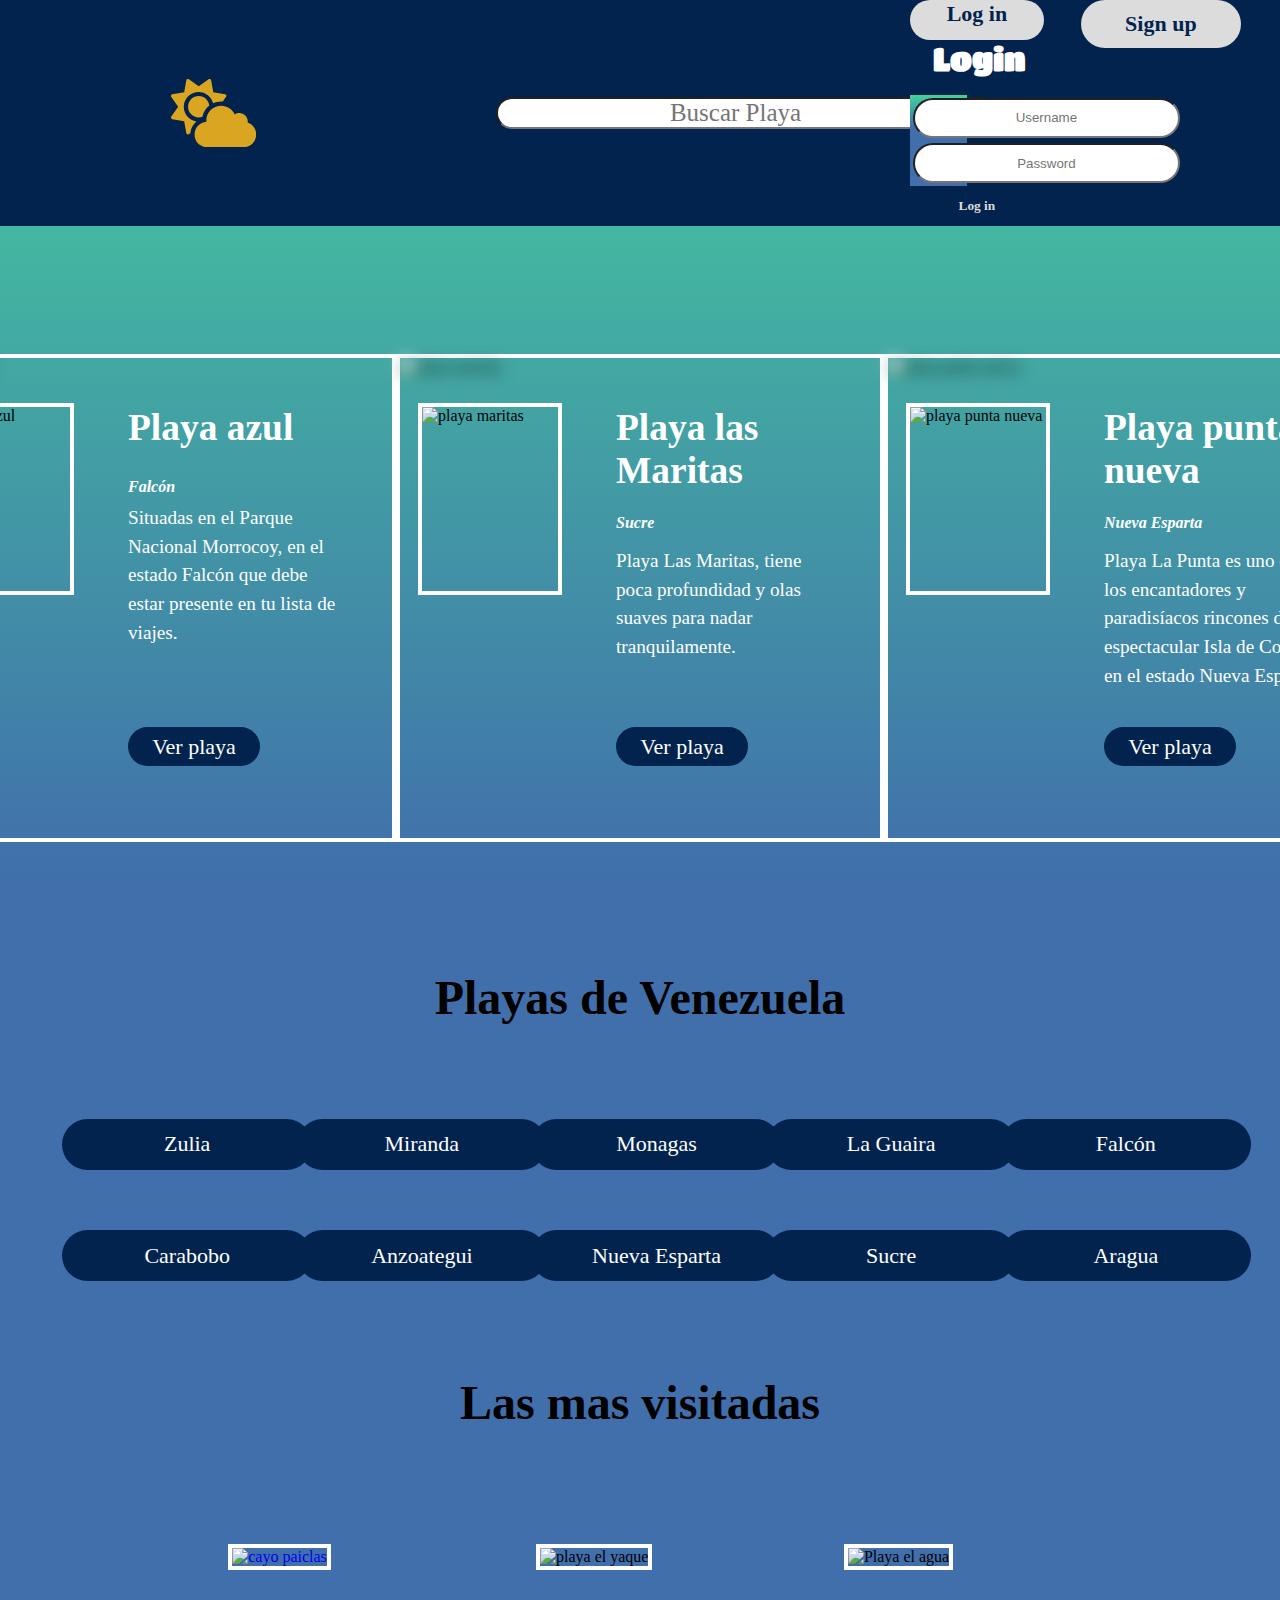
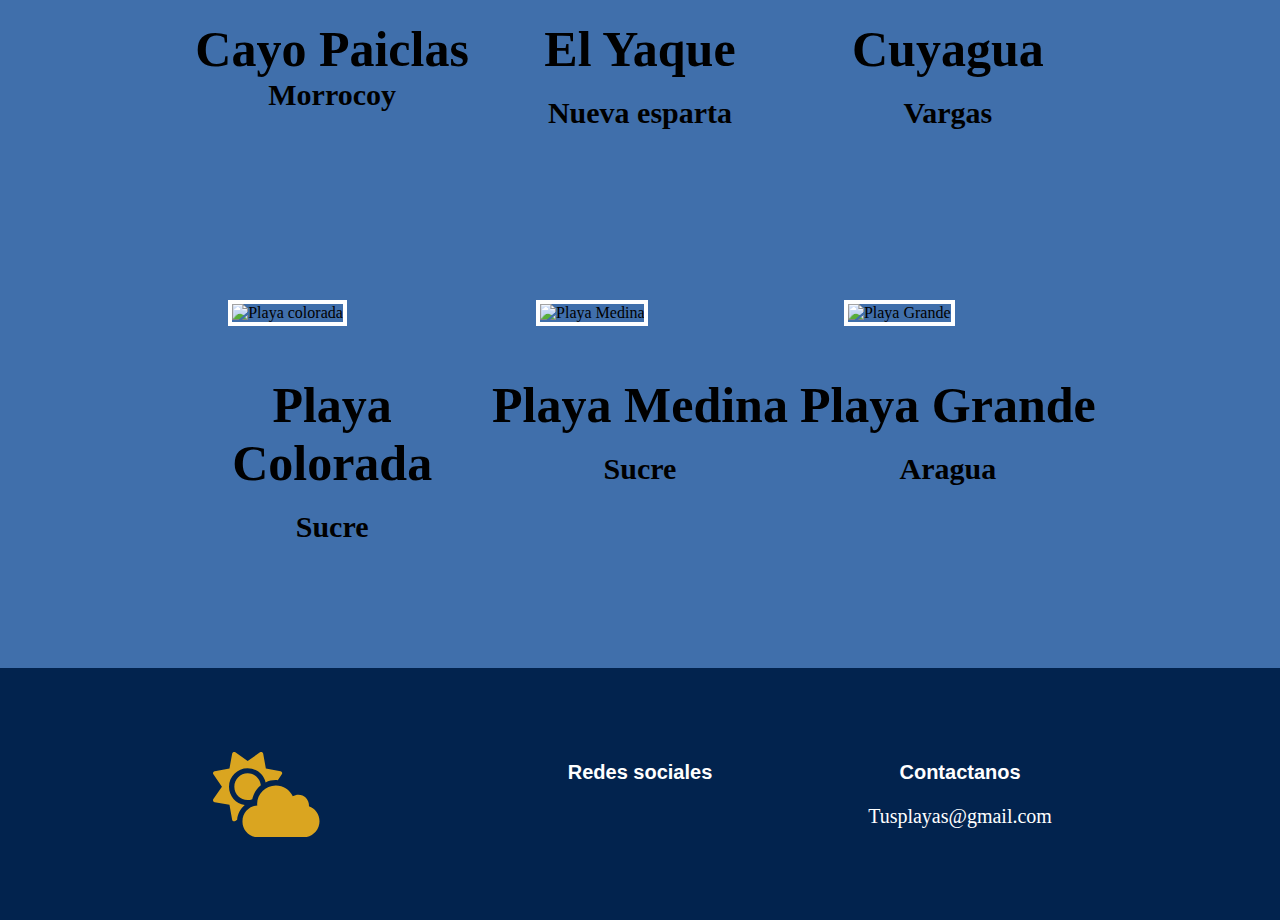
==== commit 3babed16: "modal" ====
--- a/index.html
+++ b/index.html
@@ -8,10 +8,13 @@
 	<meta name="robots" content="index">
 	<meta name="viewport" content="width=device-width, initial-scale=1.0" media="">
 	<meta http-equiv="X-UA-compatible" content="IE-edge" >
-
+	<link href="https://cdn.jsdelivr.net/npm/bootstrap@5.2.0-beta1/dist/css/bootstrap.min.css" rel="stylesheet" integrity="sha384-0evHe/X+R7YkIZDRvuzKMRqM+OrBnVFBL6DOitfPri4tjfHxaWutUpFmBp4vmVor" crossorigin="anonymous">
 <link rel="stylesheet" type="text/css" href="styles.css" >
 <link rel="preconnect" href="https://fonts.gstatic.com">
 <link href="https://fonts.googleapis.com/css2?family=Indie+Flower&display=swap" rel="stylesheet" >
+<link rel="preconnect" href="https://fonts.googleapis.com">
+<link rel="preconnect" href="https://fonts.gstatic.com" crossorigin>
+<link href="https://fonts.googleapis.com/css2?family=Titan+One&display=swap" rel="stylesheet">
 
 <script src="https://kit.fontawesome.com/eff657ebaa.js" crossorigin="anonymous"></script>
 
@@ -21,6 +24,7 @@
 	
 
 	<header>
+		<script src="https://cdn.jsdelivr.net/npm/bootstrap@5.2.0-beta1/dist/js/bootstrap.bundle.min.js" integrity="sha384-pprn3073KE6tl6bjs2QrFaJGz5/SUsLqktiwsUTF55Jfv3qYSDhgCecCxMW52nD2" crossorigin="anonymous"></script>
 <div class="fila">
 <div class="header">
 		
@@ -41,52 +45,47 @@
 
  <div class="col-lg-4 col-md-12 col-xs-12" ><div class="session">
 	<div class="col-lg-2 col-md-6 col-sm-6 col-xs-1">
-	<div id="login-button"> 
-	<button><a  href="login.html"><span >Log in</span></a></button></div></div>
+	<!-- Button trigger modal -->
+<button type="button" class="btn btn-primary" data-bs-toggle="modal" data-bs-target="#exampleModal">
+	<span >Log in</span>
+  </button>
+  
+  <!-- Modal -->
+  <div class="modal fade" id="exampleModal" tabindex="-1" aria-labelledby="exampleModalLabel" aria-hidden="true">
+	<div class="modal-dialog">
+	  <div class="modal-content">
+		<div class="modal-header">
+		  <h5 class="modal-title" id="exampleModalLabel">Login</h5>
+		  <button type="button" class="btn-close" data-bs-dismiss="modal" aria-label="Close"></button>
+		</div>
+		<div class="modal-body">
+			<form  class="login-modal"
+			action="get">
+				<input type="text" name="usuario" placeholder="username"><br>
+		        <input type="password" name="password" placeholder="password"><br>
+		
+		
+		
+			</form>
+		</div>
+		<div class="modal-footer">
+		<!--   <button type="button" class="btn btn-secondary" data-bs-dismiss="modal">Log in</button> -->
+		  <button type="button" class="btn btn-primary"><span>Log in</span></button>
+		</div>
+	  </div>
+	</div>
+  </div>
+</div>
 <div class="col-lg-2 col-md-6 col-sm-6 col-xs-1"><div id="register-button"> 
 	<button> <a  href="register.html"><span >Sign up</span></a></button></div></div></div>
 </div>
-<div class="fila"> <div class="menu-header"><a href="index.html"><p>Inicio</p></a><a href="#states-title"> <p>Estados</p></a><a href="#session2"><p>Mas visitadas</p></a> <a href="#footer"><p>Contacto</p></a></div> 
-
-</div>
+
 
 	</header>
 <div class="main">
 <!-- esta es el carrusel principal, donde se veran las principales playas-->
 
 
-<!-- <div class="main-cover"> -->
-	
-
-<!-- <div class="box-1">
-
-
-	<img src="Gallery/playaazul.jpg" alt="playa azul">	 <img src="Gallery/playaazul.jpg" alt="playa azul">
-		<div class="cover-text"> <span><h2 id="subtitle-cover">Playa Azul</h2><br>  <h3>Falcon</h3><br><p> Es una de las tantas playas
-		 situadas en el Parque Nacional Morrocoy, en el estado Falcón que debe estar presente en tu 
-		 lista de viajes.</p></span> <button><a href=""><span>Ver playa</span></a><i class="fas fa-umbrella-beach"></i> </button>	</div>
-
- 
-</div>
-
-<div class="box-2">
-
-<img src="Gallery/maritas.jpg" alt="playa las maritas ">	
-<img src="Gallery/maritas.jpg" alt="playa las maritas "><div class="cover-text"> <span><h2>Playa Las Maritas</h2><br> <h3>Edo Sucre</h3><br><p> Playa Las Maritas, tiene poca profundidad y olas suaves para nadar tranquilamente, sobre todo si vas con niños, tiene un encanto único.</p></span><button><a href="maritadetail.html"><span>Ver playa</span></a><i class="fas fa-umbrella-beach"></i></button></div> 
-
-
-</div>
-<div class="box-3">
-
- <img src="Gallery/puntanueva.jpg" alt="punta nueva">
-	<img src="Gallery/puntanueva.jpg" alt="punta nueva"><div class="cover-text"> <span><h2>Playa punta nueva</h2><br> <h3>Nueva Esparta</h3><br><p>Playa La Punta es uno de los encantadores y paradisíacos rincones de la espectacular Isla de Coche, en el estado Nueva Esparta. </p></span><button><a href=""><span>Ver playa</span></a><i class="fas fa-umbrella-beach"></i> </button></div> 
-
-	</div>
- 
- 
-</div>
-</div>
- -->
 <div class="cover">
  <div class="main-cover">
 
@@ -100,20 +99,20 @@
 				<span class="description-text"> <p>  
 	 Situadas en el Parque Nacional Morrocoy, en el estado Falcón que debe estar presente en tu 
 	 lista de viajes.
-</p></span> <button class="link-cover"><a href=""><span>Ver playa</span></a> </button><i class="fas fa-umbrella-beach"></i>	</div>
+</p></span> <button class="link-cover"><a href="playaazuldetail.html"><span>Ver playa</span></a> </button><i class="fas fa-umbrella-beach"></i>	</div>
 </figure>
 
 <figure class="images">
 	<img  class="cover-image" src="Gallery/maritas.jpg" alt="playa maritas">
 	<img class="miniature"  src="Gallery/maritas.jpg" alt="playa maritas">
 <div class="text-cover"><span class="title-text"><h3>Playa las Maritas
-</h3></span><br><span class="subtitle-text"><h4> Sucre </h4></span><br><span class="description-text"> <p>  Playa Las Maritas, tiene poca profundidad y olas suaves para nadar tranquilamente. 
-</p></span><button class="link-cover"><a href=""><span>Ver playa</span></a> </button><i class="fas fa-umbrella-beach"></i></div></figure> 
+</h3></span><br><span class="subtitle-text"><br><br><h4> Sucre </h4></span><br><span class="description-text"> <p>  Playa Las Maritas, tiene poca profundidad y olas suaves para nadar tranquilamente. 
+</p></span><button class="link-cover"><a href="maritadetail.html"><span>Ver playa</span></a> </button><i class="fas fa-umbrella-beach"></i></div></figure> 
 	<figure class="images">
 	<img class="cover-image"  src="Gallery/puntanueva.jpg" alt="playa punta nueva ">
 	<img class="miniature"  src="Gallery/puntanueva.jpg" alt="playa punta nueva ">
-	<div class="text-cover"> <span class="title-text"><h3>Playa punta nueva </h3></span><br><span class="subtitle-text"><h4> Nueva Esparta 
-</h4></span><br><span class="description-text"> <p> Playa La Punta es uno de los encantadores y paradisíacos rincones de la espectacular Isla de Coche, en el estado Nueva Esparta. </p></span><button class="link-cover"><a href=""><span>Ver playa</span></a> </button><i class="fas fa-umbrella-beach"></i></div>
+	<div class="text-cover">  <span class="title-text"><h3>Playa punta nueva </h3></span><br><span class="subtitle-text"><br><br><h4> Nueva Esparta 
+</h4></span><br><span class="description-text"> <p> Playa La Punta es uno de los encantadores y paradisíacos rincones de la espectacular Isla de Coche, en el estado Nueva Esparta. </p></span><button class="link-cover"><a href="puntanuevadetail.html"><span>Ver playa</span></a> </button><i class="fas fa-umbrella-beach"></i></div>
 
 </figure>
 </div>
@@ -173,15 +172,15 @@
 	<div class="col-lg-4 col-md-6 col-sm-8 col-xs-12">
 	
 
-<img class= "image-gallery" src="Gallery/playacolorada.jpg" alt="Playa colorada"><h3>Playa Colorada</h3> <br><h3>Sucre</h3><div class="star"><i class="fas fa-star"></i><i class="fas fa-star"></i><i class="fas fa-star"></i><i class="fas fa-star"></i><i class="fas fa-star"></i><i class="fas fa-star"></i></div></div> 
-
-	<div class="col-lg-4 col-md-6 col-sm-8 col-xs-12">
-
-<img class= "image-gallery" src="Gallery/playamedina.jpg" alt="Playa Medina"> <h3>Playa Medina</h3><br> <h3>Sucre</h3><div class="star"><i class="fas fa-star"></i><i class="fas fa-star"></i><i class="fas fa-star"></i><i class="fas fa-star"></i><i class="fas fa-star"></i></div></div> 
-
-	<div class="col-lg-4 col-md-6 col-sm-8 col-xs-12">
-
-<img class= "image-gallery" id="last-beach" src="Gallery/playagrande.jpg" alt="Playa Grande"><h3>Playa Grande</h3><br> <h3>Aragua</h3><div class="star" id="last-star"><i class="fas fa-star"></i><i class="fas fa-star"></i><i class="fas fa-star"></i><i class="fas fa-star"></i><i class="fas fa-star"></i></div></div>
+<img class= "image-gallery" src="Gallery/playacolorada.jpg" alt="Playa colorada"><h2>Playa Colorada</h2> <br><h3>Sucre</h3><div class="star"><i class="fas fa-star"></i><i class="fas fa-star"></i><i class="fas fa-star"></i><i class="fas fa-star"></i><i class="fas fa-star"></i><i class="fas fa-star"></i></div></div> 
+
+	<div class="col-lg-4 col-md-6 col-sm-8 col-xs-12">
+
+<img class= "image-gallery" src="Gallery/playamedina.jpg" alt="Playa Medina"> <h2>Playa Medina</h2><br> <h3>Sucre</h3><div class="star"><i class="fas fa-star"></i><i class="fas fa-star"></i><i class="fas fa-star"></i><i class="fas fa-star"></i><i class="fas fa-star"></i></div></div> 
+
+	<div class="col-lg-4 col-md-6 col-sm-8 col-xs-12">
+
+<img class= "image-gallery" id="last-beach" src="Gallery/playagrande.jpg" alt="Playa Grande"><h2>Playa Grande</h2><br> <h3>Aragua</h3><div class="star" id="last-star"><i class="fas fa-star"></i><i class="fas fa-star"></i><i class="fas fa-star"></i><i class="fas fa-star"></i><i class="fas fa-star"></i></div></div>
 </div>
 </figure>
 </div>
--- a/styles.css
+++ b/styles.css
@@ -7,18 +7,35 @@
 .menu-header a { color: white;}
  .menu-header {color: white;font-family:Cambria, Cochin, Georgia, Times, 'Times New Roman';font-size:  2em;display: flex; justify-content: space-around; padding-bottom: 3%;  font-weight: 900; flex-wrap: wrap;}
 body {margin: 0;background: linear-gradient(#45D09D  ,#406FAB 35%)}
+
 /*=============================================
 =           Header    
   =============================================*/
 
- .header {display:flex; justify-content: space-between; ; flex-wrap: wrap; background-color:#02234E ;align-items: center;  max-width: 1900px; height: auto;}
+ .header {display:flex; justify-content: space-between; ; flex-wrap: wrap; background-color:#02234E ;align-items: center;  }
 button {background: transparent; border: none;}
 .logo-header {display: flex; justify-content: center; height: 100%; width: 100%;align-self: center;}
 
 #search-box input {height:100%;  font-family: Roboto; font-size:25px; text-align: center; }
 
 .session {display: flex; justify-content: space-around;text-align: center;  margin-right:20%; }
-#login-button {display:flex;height:3em; width: 10em; border-radius: 2em;background:gainsboro;padding: 2%;justify-content: center;}
+
+/* buttons */
+.btn-primary {display:flex;height:3em; width: 10em; border-radius: 2em;background:gainsboro;padding: 2%;justify-content: center;}
+ .btn-primary:hover {background-color:#45D09D; transform:scale(1.2); border-color: whitesmoke; border-width: 2px;}
+.btn-primary span {font-family: roboto;font-style: bold; font-size: 22px; text-align: center;;color: #02234E;}
+.modal-title {font-size: 2em;margin-left:40%; font-family: 'Titan One' ; color: white;}
+.modal-header {text-align: center;background-color: #02234E;}
+.modal-body {background:linear-gradient(#45D09D  ,#406FAB 35%);font-size: .5em ; } 
+.modal-footer .btn-primary{margin:0 auto;background-color: gainsboro;display: flex; align-items: center;background-color: #02234E;}
+
+.modal-footer .btn-primary span {font-family: roboto;font-style: bold; font-size: 1em; text-align: center;;color: gainsboro;}
+label  {font-size: 1em; font-family:  Haettenschweiler, 'Arial Narrow Bold', sans-serif; }
+input {margin: 5% 0%; border-radius: 30px;}
+::placeholder {text-transform: capitalize;text-align: center;}
+
+/* 
+#login-button {display:flex;height:3em; width: 10em; border-radius: 2em;background:gainsboro;padding: 2%;justify-content: center;} */
 #register-button  {display:flex;height:3em; width: 10em; border-radius: 2em;background:gainsboro;padding: 2%;justify-content: center;}
 /*
 center span {font-size: 22px;font-family: roboto;font-style: bold; }*/
@@ -31,39 +48,8 @@
 ===============================================*/
 
 
- 
-
-/* 
- .main-cover {  width:auto;height:40vh; display:flex;justify-content: center;margin: 5% 5%; max-height: 40vh; } */ */
-/* estas son las flechas del cover para el slider */
-
-/*  .box { border:3px solid white; flex-basis:50%;flex-shrink: 5;}
-.box { border:3px solid white; flex-basis:50%;flex-shrink: 5;}
-.box { border:3px solid white; flex-basis:50%;flex-shrink: 5;}  */
- 
-
-/* imagen principal y de portada */
-/* .main-cover img:first-child {filter:blur(5px); opacity: 1;width: 100%; height: 100%;z-index:1; position: relative; left: 0; top: 0;}
-.main-cover img:nth-of-type(2) {width:30%; height: 50%;z-index:2 ;position: relative;bottom: 90%;left:10%; border: 0.3em solid white; } 
-
-.fa-umbrella-beach{color: white;font-size: 100%;z-index: 3;}  */
-/* contenedor de texto  */
-/* .cover-text-1{font-family: roboto; height: auto;position: relative; bottom: 80%;  } 
-.cover-text-2{font-family: roboto; height: auto;position: relative; bottom: 80%;}
-.cover-text-3{font-family: roboto; height: auto;position: relative; bottom: 80%;}
-span {color: white;}
-
-span h2 { font-size:1.5em ;font-style: bold; }
-
-span h3 {font-size:100%; font-style: italic;text-align: center;}
-
-span p {font-size:100%;text-align: justify;font-weight: 900;}
-
-
-.main-cover button {width:40%; height: 2em;background: #02234E; border-radius:5% ;z-index: 4; margin: 40% 0% 0% 50%;}
-
-.main-cover button span {font-family: roboto;font-size: 1em;font-weight: 700;color: white;}  */
-.cover {padding: 5%;}
+ /* 
+.cover {padding: 5%;} */
 .main-cover {display: flex; flex-wrap: wrap; justify-content: center; width: auto;margin: 0;height: auto; padding: 10%;}
 
 .images{position: relative;margin: 0;display: inline-flex;border: white solid 0.3em; }
@@ -82,7 +68,7 @@
 ===============================================*/
 /* .fila h2 { margin-bottom:100px ; }
  .fila h2:last-child {margin-top: 100px;}*/
-#states-title {font-family: roboto; font-style: bold; font-size: 3em;text-align:center;margin-bottom: 6%;}
+#states-title {font-family: roboto; font-style: bold; font-size: 3em;text-align:center;margin-bottom: 5%;}
 
 .states {display: flex; flex-wrap: wrap; justify-content: center; width: auto; margin:0em 2em;  }
 
@@ -104,13 +90,12 @@
 
  .main-gallery {display: flex; justify-content: center; padding-bottom: 20%; }
 .
-.gallery-container { height:800px; width: 100%; display: flex;align-items: space-between;justify-content: center; }
-.image-gallery h2,h3 {text-decoration: none;}
+.gallery-container { height:800px; width: 100%; }
+.gallery-container h2 {text-decoration: none; color: black;}
 .image-gallery { border: solid white 0.3em; width: 384px; height: 320px; /*margin-bottom: 200px;*/margin: 50px;}
-a+h2,h3 {text-decoration: none;}
 .fa-star {color: yellow; font-size: 20px;margin: 10px;}
 .star {display: flex; justify-content: center; margin: 50px;}
- h3 {display: flex; justify-content: center; text-align: center; /*height: 100px;*/ font-size: 30px; font-family: roboto; }
+.gallery-container h3  { text-align: center;  font-size: 30px; font-family: roboto; color: black; }
 
 
 
@@ -128,7 +113,6 @@
 .fa-instagram {font-size: 3em;font-family: fontawesome;font-style: normal;}
 .fa-facebook-f {font-size: 3em;font-family: fontawesome;font-style: normal;}
 .logo {height: 20%;width: 20%; display: flex;justify-content:center;fill:  goldenrod;align-content: center; align-items: center;}
-/* .fa-apple-whole {font-size: 5em;fill: white;font-family: fontawesome;} */
 .logo-footer {display: flex;justify-content:center;}
 
 /*=========================================
@@ -136,9 +120,9 @@
 =========================================*/
 
 
-form {margin: 100px; font-size: 2rem; font-family:  verdana; font-style:bold;}
+form {margin-left:5%;font-size: 1rem; font-family:  verdana; font-style:bold;}
 .formulary {margin-bottom:10px;}
-input {height: 50px; width:300px;}
+input {height: 3em; width:20em;}
  #footer-session{color: white; bottom: 0px; height: 320px; background-color: grey; width: 100vw; display: flex; align-items: center; justify-content: center;}
 
 h2 {z-index: 5; font-size:50px; position: relative; /*padding: 70px;*/ text-align: center;}
@@ -146,11 +130,12 @@
 /*===================================
 =            Beach-details             =
 ===================================*/
-.detail-beach { width: 30%;height: 50%; float: left;border: 0.5em solid white; margin-left: 5%;}
-.main-detail {height: 100%; background: linear-gradient(#45D09D  ,#406FAB 35%); padding: 5% 0%;}
-.container-beach {padding: 10% 0%; margin-bottom: 10%;}
-#detail-title {font-family: 'Lucida Sans', 'Lucida Sans Regular', 'Lucida Grande', 'Lucida Sans Unicode', Geneva, Verdana, sans-serif;font-size: 5em;font-size: 5em;}
-.text-beach{font-size: 3em;font-family: 'Gill Sans', 'Gill Sans MT', Calibri, 'Trebuchet MS', sans-serif; margin-left: 40%;margin-right: 20%; text-align: justify;}
+.detail-beach { width: 30%;height: 40%; float: left;border: 0.5em solid white; margin-left: 10%; }
+.main-detail  {height: 80%;  /* padding: 5% 0%;  */margin-bottom: auto; padding: 0; display: block;}
+.container-beach {/* display:flex; flex-wrap: wrap; */
+  padding: 10% 0%; margin-bottom: 10%;}
+#detail-title {font-family: 'Lucida Sans', 'Lucida Sans Regular', 'Lucida Grande', 'Lucida Sans Unicode', Geneva, Verdana, sans-serif;font-size: 5em;margin-top: 10%; text-align: center;}
+.text-beach{font-size: 3em;font-family: 'Gill Sans', 'Gill Sans MT', Calibri, 'Trebuchet MS', sans-serif; margin-left: 50%;margin-right: 10%; text-align: justify;}
 
 
 
@@ -190,8 +175,8 @@
 .col-lg-0 {display: none;}
 .main-cover {flex-wrap: nowrap;}
 .menu-header {flex-wrap: nowrap;}
-#footer {height: 5%;}
-#header {width: 1200px;}
+
+
 }
 /*medium device   */
 
@@ -228,9 +213,7 @@
 .states {justify-content: flex-start;}
 #footer {height: 5%;}}
 
-/*.footer {width: 130%;}*/
-/*.beach-buttons {right: 16%;}*/
-/*.img-detail {width: 50px;}*/
+
 
 
 /* small devices  */
@@ -286,32 +269,31 @@
 .col-xs-2 {width: 16.66666667%;}
 .col-xs-1 {width: 8.33333333%;}
 .col-lg-0 {display: none;}
+/* responsive header  */
 .session{margin-bottom: 10%;}
 .logo-header{margin-top: 10%;}
-#footer {height: 5%; margin: auto; width: 100vw;clear: both;}
+#footer {height: 5%; width: 0;}
+
+
+
+
+/* responsive beach detail */
+.main-detail {height: 100vh;}
+.container-beach {padding: 10% 0%;}
+.detail-beach {width: 90%;}
+.text-beach {font-size: 1.5em;margin-left:10% ;padding-top: 10%; height:100% ; margin-top: 20%; }
+/* responsive main cover */
+.images {width: 100%;} 
+.cover-image{width: 100%; height:650px;}
+.link-cover { margin-right:20% ;}
+.miniature {height: 30%;}
 .main-cover {flex-wrap:wrap;flex-direction: column;}
-
-/* 
-.box-1{max-height: 300px;}
-.box-2{max-height:300px ;}
-.box-3{max-height:300px ;} */
-.images {width: 150%;} 
-.cover-image{width: 100%;}
 /* last-star permite crear un margen entre la ultima imagen y el footer para evitar que choquen en tamaños de pantalla xs */
 #last-star {margin-bottom:100%; ;}
 #states-title{font-size: 150%;}
 .menu-header{ flex-direction: column; align-items: center;padding: 5%;}
 .menu-header p {padding: 5% 0%;}
-.image-gallery {margin-left:20%;}
-/* .main-cover {width: 100px;height: 100px;} */}
-/* .images  {width: 100%;float: left;}
- 
- .miniature { width: 40%; height: 40%;}
-  .title-text { font-size: 1em; position: relative;right: 50%;}   
-
-  .subtitle-text{font-size: 1em; position: relative;right: 50%;}
-  .description-text{font-size: 1em; position: relative;right: 50%;}
-text-cover{font-size: 1em;position: relative;right: 50%;}
-fa-umbrella-beach{font-size: 0.1rem;}
-}*/
-
+/* .image-gallery {margin-left:20%;} */
+}
+
+
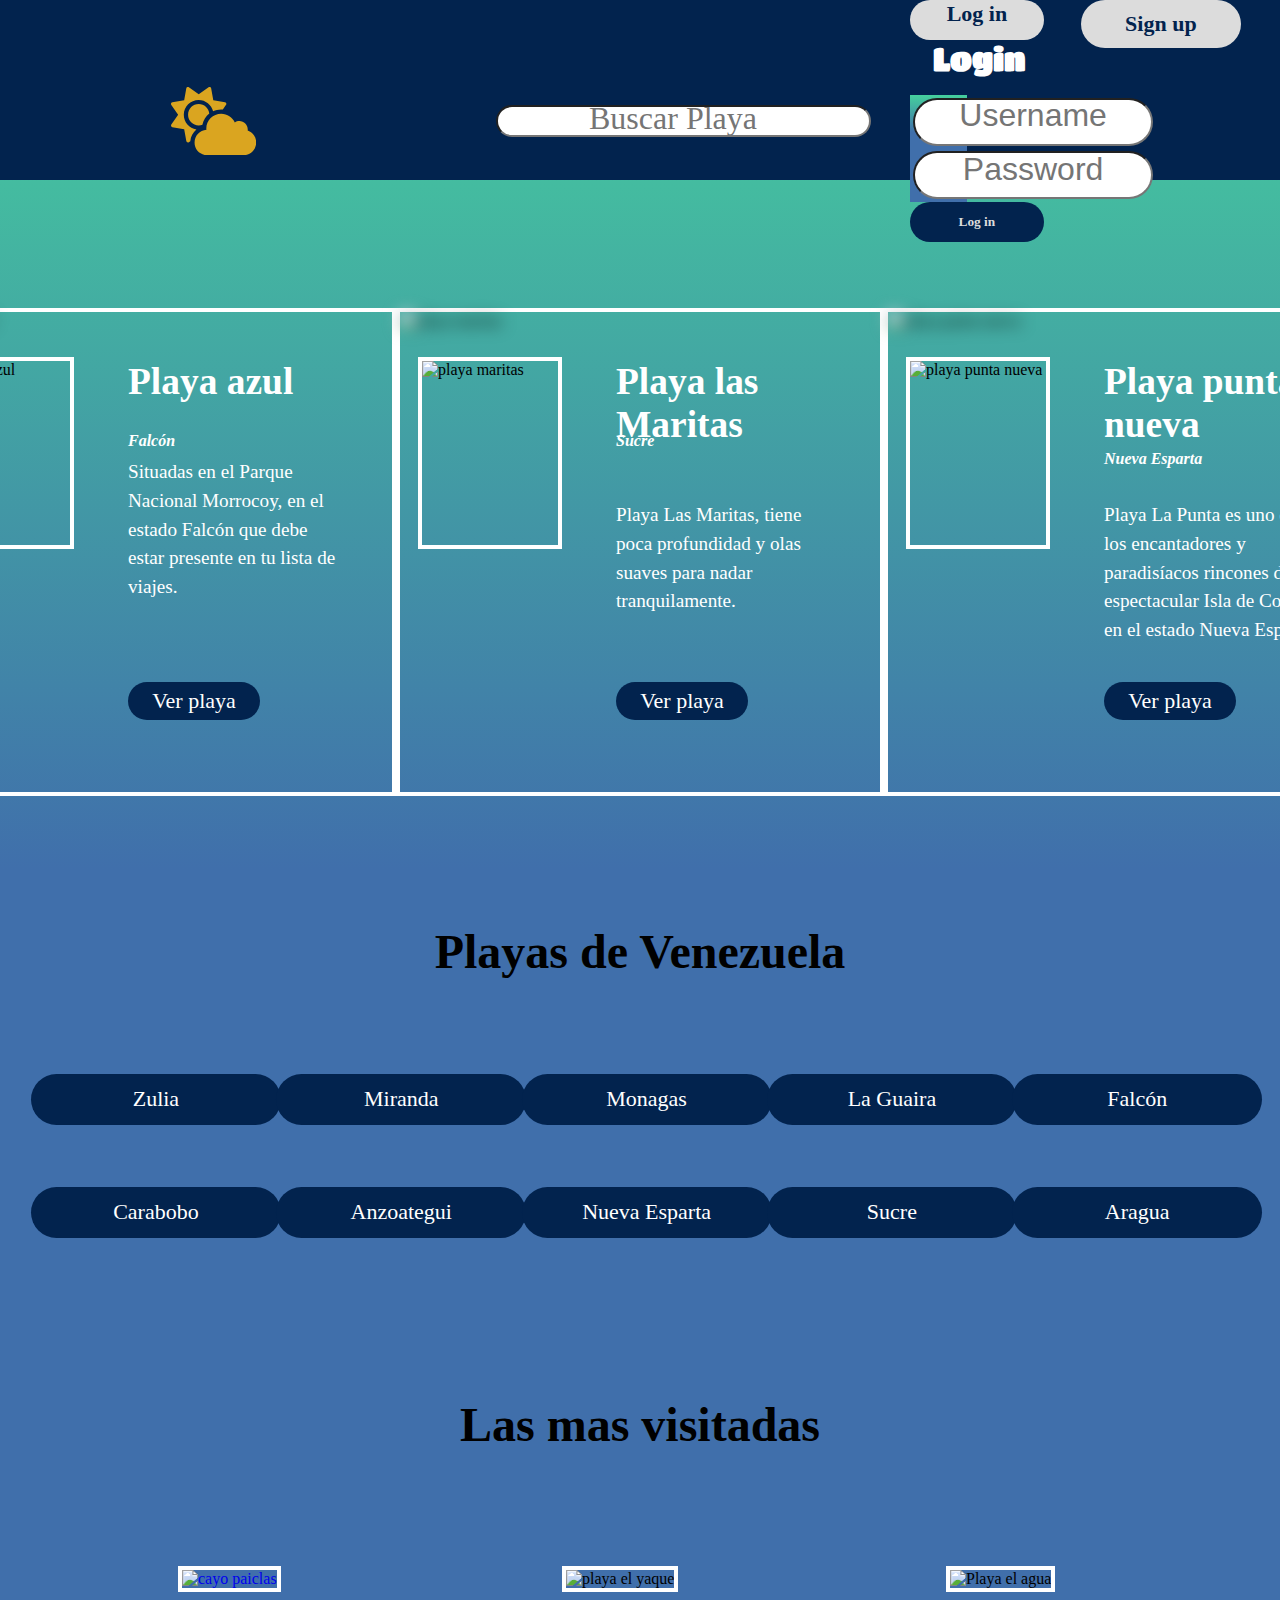
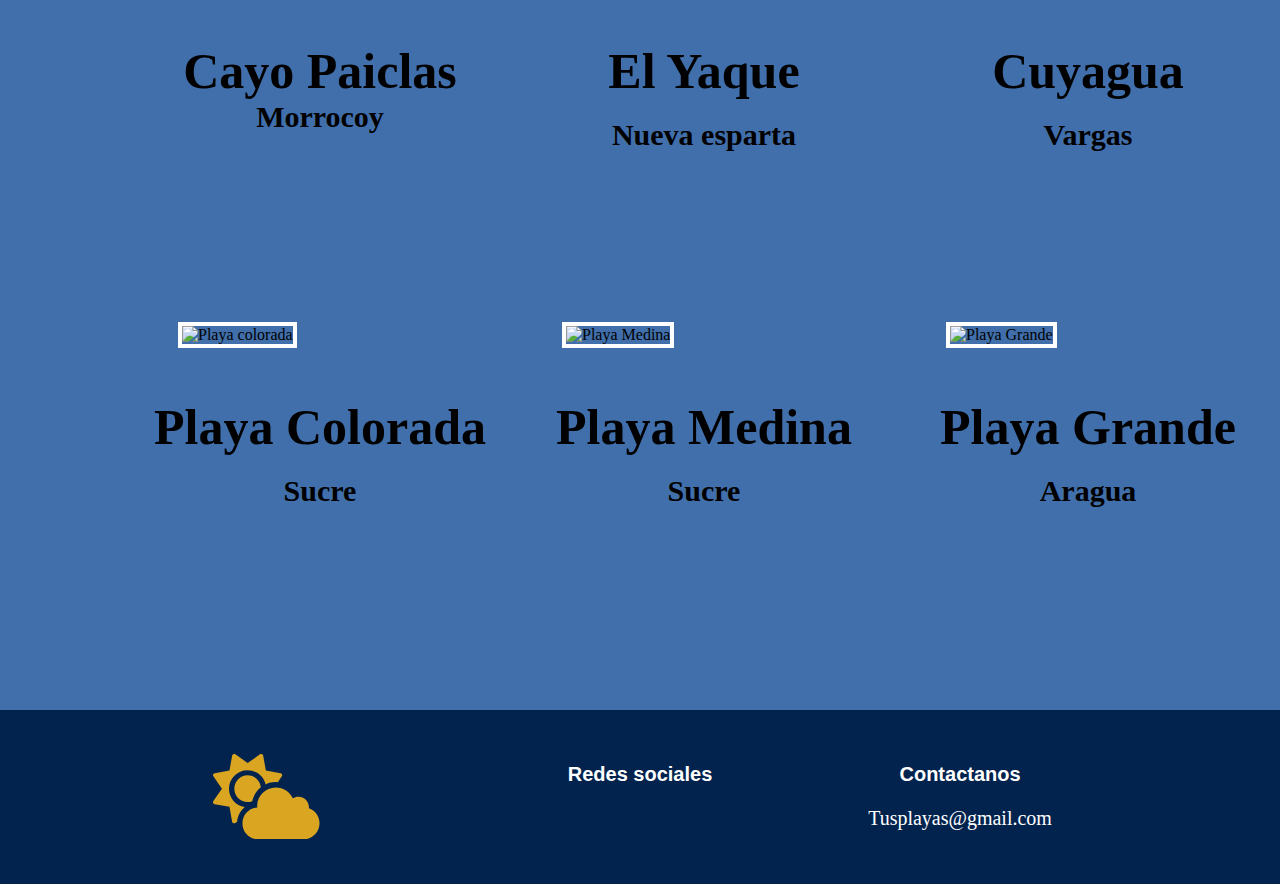
==== commit 2c41ee02: "register process" ====
--- a/index.html
+++ b/index.html
@@ -21,7 +21,7 @@
 	<title>Playas de Venezuela  </title> </head>
 
 <body>
-	
+	<div class="main">	
 
 	<header>
 		<script src="https://cdn.jsdelivr.net/npm/bootstrap@5.2.0-beta1/dist/js/bootstrap.bundle.min.js" integrity="sha384-pprn3073KE6tl6bjs2QrFaJGz5/SUsLqktiwsUTF55Jfv3qYSDhgCecCxMW52nD2" crossorigin="anonymous"></script>
@@ -61,8 +61,9 @@
 		<div class="modal-body">
 			<form  class="login-modal"
 			action="get">
-				<input type="text" name="usuario" placeholder="username"><br>
-		        <input type="password" name="password" placeholder="password"><br>
+				<input type="text" name="usuario" placeholder="username" class="login-input"
+				name="username"><br>
+		        <input type="password" name="password" placeholder="password" class="login-input"name="password"><br>
 		
 		
 		
@@ -76,13 +77,13 @@
 	</div>
   </div>
 </div>
-<div class="col-lg-2 col-md-6 col-sm-6 col-xs-1"><div id="register-button"> 
+<div class="col-lg-2 col-md-6 col-sm-6 col-xs-1"><div class="btn btn-primary"> 
 	<button> <a  href="register.html"><span >Sign up</span></a></button></div></div></div>
 </div>
 
 
 	</header>
-<div class="main">
+
 <!-- esta es el carrusel principal, donde se veran las principales playas-->
 
 
@@ -106,12 +107,12 @@
 	<img  class="cover-image" src="Gallery/maritas.jpg" alt="playa maritas">
 	<img class="miniature"  src="Gallery/maritas.jpg" alt="playa maritas">
 <div class="text-cover"><span class="title-text"><h3>Playa las Maritas
-</h3></span><br><span class="subtitle-text"><br><br><h4> Sucre </h4></span><br><span class="description-text"> <p>  Playa Las Maritas, tiene poca profundidad y olas suaves para nadar tranquilamente. 
+</h3></span><br><span class="subtitle-text"><h4> Sucre </h4></span><br><span class="description-text"> <p>  Playa Las Maritas, tiene poca profundidad y olas suaves para nadar tranquilamente. 
 </p></span><button class="link-cover"><a href="maritadetail.html"><span>Ver playa</span></a> </button><i class="fas fa-umbrella-beach"></i></div></figure> 
 	<figure class="images">
 	<img class="cover-image"  src="Gallery/puntanueva.jpg" alt="playa punta nueva ">
 	<img class="miniature"  src="Gallery/puntanueva.jpg" alt="playa punta nueva ">
-	<div class="text-cover">  <span class="title-text"><h3>Playa punta nueva </h3></span><br><span class="subtitle-text"><br><br><h4> Nueva Esparta 
+	<div class="text-cover">  <span class="title-text"><h3>Playa punta nueva </h3></span><br><span class="subtitle-text"> <br><h4> Nueva Esparta 
 </h4></span><br><span class="description-text"> <p> Playa La Punta es uno de los encantadores y paradisíacos rincones de la espectacular Isla de Coche, en el estado Nueva Esparta. </p></span><button class="link-cover"><a href="puntanuevadetail.html"><span>Ver playa</span></a> </button><i class="fas fa-umbrella-beach"></i></div>
 
 </figure>
@@ -120,6 +121,8 @@
 <!--  states links -->
 
 	<h2 id="states-title"> Playas de Venezuela</h2> 
+
+	
 	<div class="states">
 <nav >
 <ul>	<div class="fila ">
@@ -141,7 +144,8 @@
 </ul></nav>
 
 </div>
-</div>
+</div>		
+
 
 <div class="fila" > 
 <h2 id="session2">Las mas visitadas</h2></div>
@@ -154,7 +158,8 @@
 		<div class="fila">
 			<div class="col-lg-4 col-md-6 col-sm-8 col-xs-12">
 			
-	<a href="Cayo paicla.html"><img class= "image-gallery"src="Gallery/paiclas.jpg" alt="cayo paiclas"> <h2>Cayo Paiclas</h2> <h3> Morrocoy</h3></a><div class="star"> <i class="fas fa-star"></i><i class="fas fa-star"></i><i class="fas fa-star"></i><i class="fas fa-star"></i><i class="fas fa-star"></i></div></div>
+	<a href="Cayo paicla.html"><img class= "image-gallery"src="Gallery/paiclas.jpg" alt="cayo paiclas"> <h2>Cayo Paiclas</h2> <h3> Morrocoy</h3></a>
+	<div class="star"> <i class="fas fa-star"></i><i class="fas fa-star"></i><i class="fas fa-star"></i><i class="fas fa-star"></i><i class="fas fa-star"></i></div></div>
 
 
 	<div class="col-lg-4 col-md-6 col-sm-8 col-xs-12">
--- a/styles.css
+++ b/styles.css
@@ -3,16 +3,16 @@
 html {min-height: 100%;position:relative; }
 *{margin:0;padding: 0px; list-style: none;text-decoration: none;box-sizing: border-box; } 
 /* border box asegura que se el borde no cambie la posicion de los elementos*/
-.main { max-width: 1900px;height: 100%;  max-width: 1900px; align-content: center;justify-content: center;display:block}
+.main { max-width: 1900px;height: 100%;  max-width: 1900px; align-content: center;justify-content: center;display:block; padding-bottom:5%;}
 .menu-header a { color: white;}
  .menu-header {color: white;font-family:Cambria, Cochin, Georgia, Times, 'Times New Roman';font-size:  2em;display: flex; justify-content: space-around; padding-bottom: 3%;  font-weight: 900; flex-wrap: wrap;}
 body {margin: 0;background: linear-gradient(#45D09D  ,#406FAB 35%)}
-
+a {text-decoration: none;}
 /*=============================================
 =           Header    
   =============================================*/
 
- .header {display:flex; justify-content: space-between; ; flex-wrap: wrap; background-color:#02234E ;align-items: center;  }
+ .header {display:flex; justify-content: space-between; ; flex-wrap: wrap; background-color:#02234E ;align-items: center; height: 20vh; }
 button {background: transparent; border: none;}
 .logo-header {display: flex; justify-content: center; height: 100%; width: 100%;align-self: center;}
 
@@ -32,7 +32,9 @@
 .modal-footer .btn-primary span {font-family: roboto;font-style: bold; font-size: 1em; text-align: center;;color: gainsboro;}
 label  {font-size: 1em; font-family:  Haettenschweiler, 'Arial Narrow Bold', sans-serif; }
 input {margin: 5% 0%; border-radius: 30px;}
-::placeholder {text-transform: capitalize;text-align: center;}
+.login-input {text-transform: capitalize;text-align: center;}
+.login-modal input  {width: 15rem; height:3rem ;}
+ input::placeholder {font-size: 2rem;} 
 
 /* 
 #login-button {display:flex;height:3em; width: 10em; border-radius: 2em;background:gainsboro;padding: 2%;justify-content: center;} */
@@ -68,9 +70,11 @@
 ===============================================*/
 /* .fila h2 { margin-bottom:100px ; }
  .fila h2:last-child {margin-top: 100px;}*/
+
+ 
 #states-title {font-family: roboto; font-style: bold; font-size: 3em;text-align:center;margin-bottom: 5%;}
 
-.states {display: flex; flex-wrap: wrap; justify-content: center; width: auto; margin:0em 2em;  }
+.states {display: flex; flex-wrap: wrap; justify-content: center; width: auto;  }
 
 nav li  {margin: 1em;}
 
@@ -86,16 +90,17 @@
 
 
 
-#session2 {font-family: roboto; font-style: bold; font-size: 3em; padding: 5%;}
+#session2 {font-family: roboto; font-style: bold; font-size: 3em; padding: 5%; }
 
  .main-gallery {display: flex; justify-content: center; padding-bottom: 20%; }
-.
-.gallery-container { height:800px; width: 100%; }
-.gallery-container h2 {text-decoration: none; color: black;}
+
+.gallery-container{ height:auto; width: 100%; margin-left:10%}
+.gallery-container h2 { color: black;}
 .image-gallery { border: solid white 0.3em; width: 384px; height: 320px; /*margin-bottom: 200px;*/margin: 50px;}
 .fa-star {color: yellow; font-size: 20px;margin: 10px;}
 .star {display: flex; justify-content: center; margin: 50px;}
 .gallery-container h3  { text-align: center;  font-size: 30px; font-family: roboto; color: black; }
+.gallery-text {display: block; justify-content: center;}
 
 
 
@@ -105,7 +110,7 @@
 ==============================*/
 
 
- #footer {color: white;  background-color: #02234E; height:10%; width: 100vw; display: flex; align-items: center; flex-wrap: wrap; bottom: 0;  align-self: center; position: absolute;max-width: 1900px;min-width: 500px;}
+ #footer {color: white;  background-color: #02234E; height:7%; width: 100vw; display: flex; align-items: center; flex-wrap: wrap; bottom: 0;  align-self: center; position: absolute;max-width: 1900px;}
  #footer  p {font-family: Roboto; font-size: 20px; text-align:center; align-items: center; }
 #footer h2 { font-size:20px; font-family: 'roboto', 'Arial Narrow', Arial, sans-serif;padding-bottom: 5%;}
 .social { display: flex; justify-content: space-around; align-items: center;padding: 8%; }
@@ -119,13 +124,20 @@
 =            Register process             =
 =========================================*/
 
-
-form {margin-left:5%;font-size: 1rem; font-family:  verdana; font-style:bold;}
-.formulary {margin-bottom:10px;}
-input {height: 3em; width:20em;}
+.register-container {display: block;  justify-content:center ;}
+.register-frame {border: 5px solid #02234E}
+form {margin-left:5%;  }
+label {margin-bottom:10px; display: inline-flex; margin-right:5%; font-size: 2em; font-family: 'Times New Roman', Times, serif; font-style: bold; }
+input {height: 3em; width:15em;}
  #footer-session{color: white; bottom: 0px; height: 320px; background-color: grey; width: 100vw; display: flex; align-items: center; justify-content: center;}
-
+ [type=radio] {height: 1.5rem;}
 h2 {z-index: 5; font-size:50px; position: relative; /*padding: 70px;*/ text-align: center;}
+.select-container {display: flex;}
+.radio-txt {font-size: 2rem;}
+.form-check-input {font-size: 1.5rem;}
+.btn-danger {margin-left: 5%; width: 7%;}
+.btn-success {width: 7%;}
+
 
 /*===================================
 =            Beach-details             =
@@ -272,7 +284,8 @@
 /* responsive header  */
 .session{margin-bottom: 10%;}
 .logo-header{margin-top: 10%;}
-#footer {height: 5%; width: 0;}
+#footer {height: 5%; width: auto;}
+
 
 
 
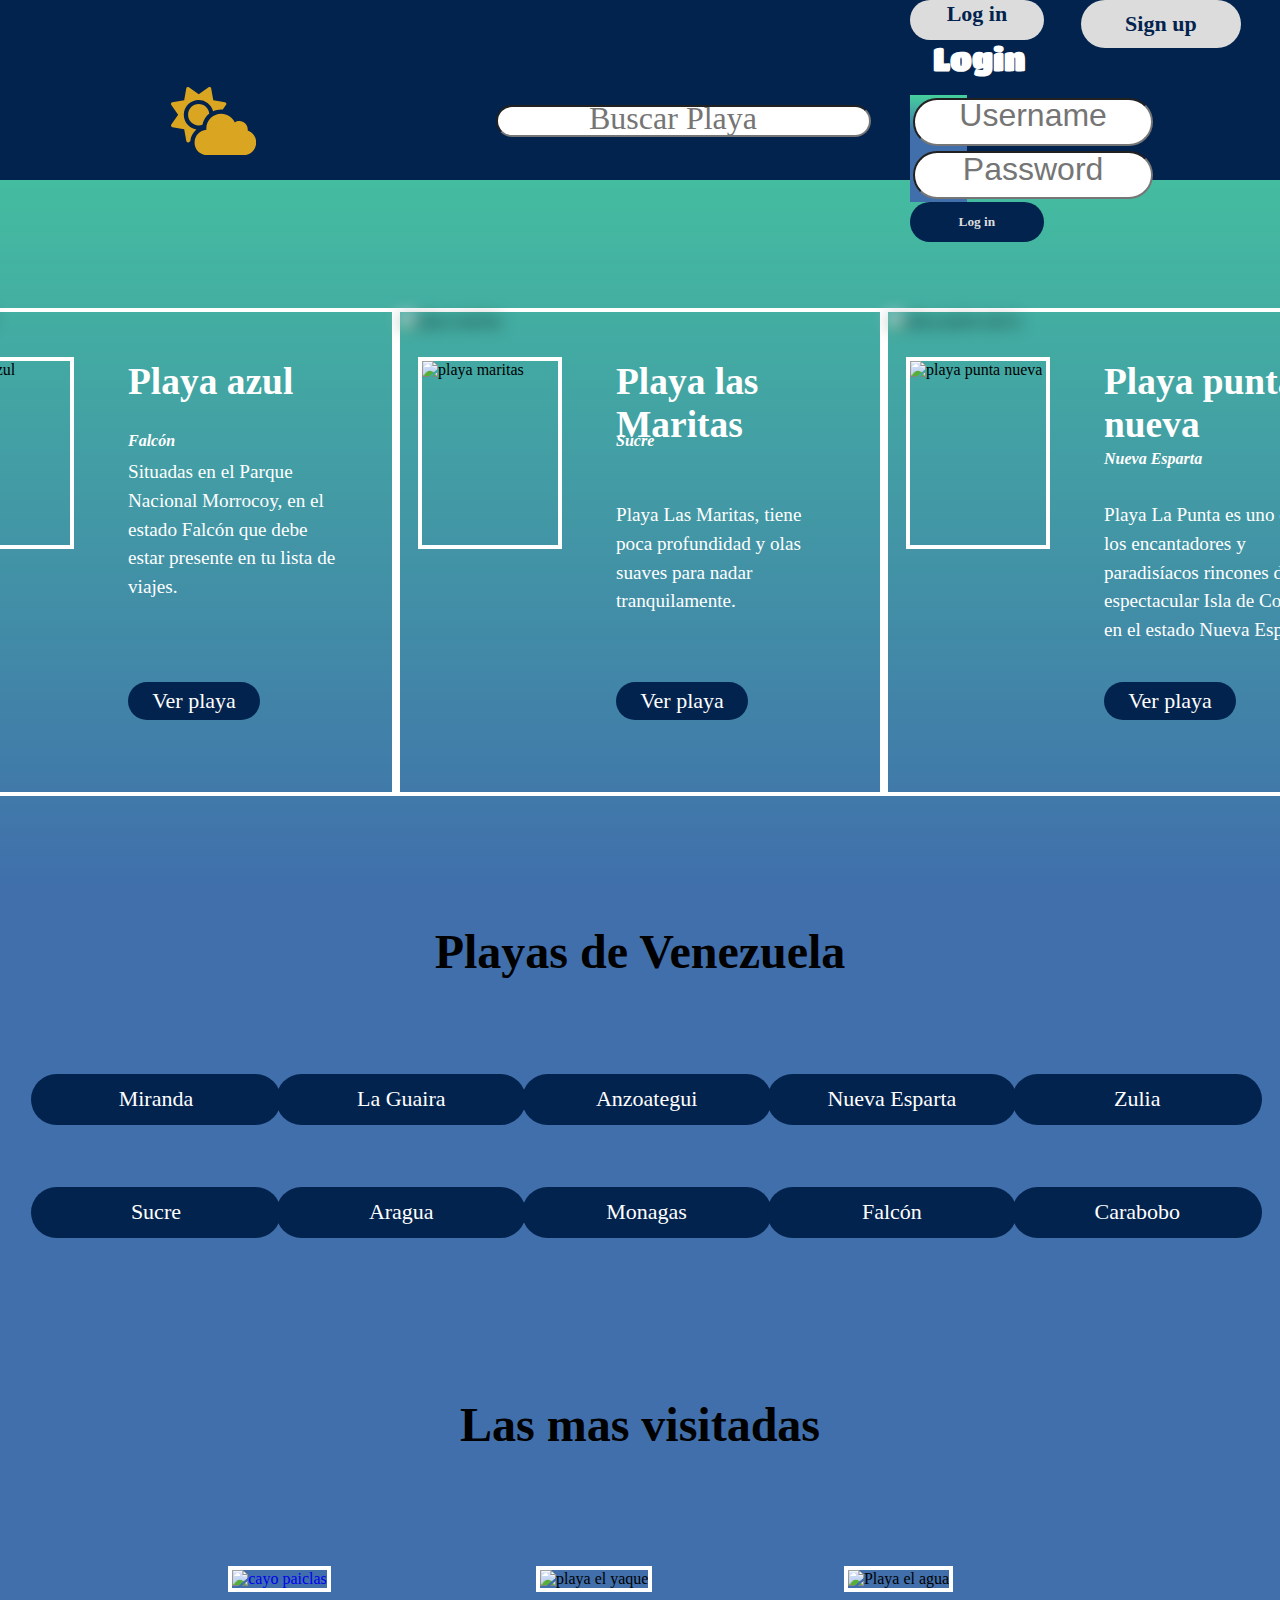
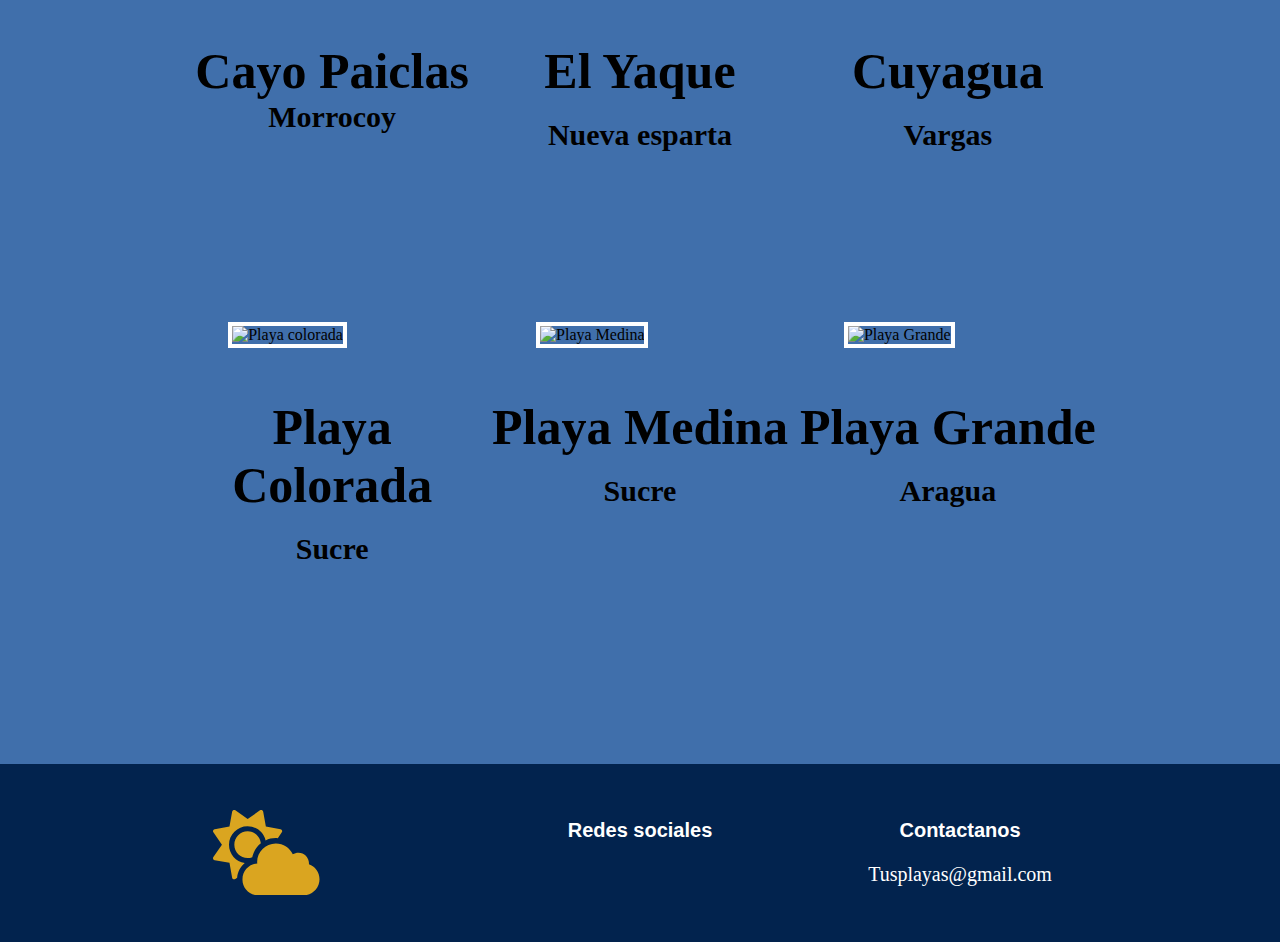
==== commit d0e5da43: "fix md size" ====
--- a/index.html
+++ b/index.html
@@ -125,24 +125,25 @@
 	
 	<div class="states">
 <nav >
-<ul>	<div class="fila ">
-
-<li class="col-lg-2 col-md-4 col-sm-3 col-xs-12" > <button  ><a  href=""><span> Zulia</span></a></button></li>                            
-
-<li class="col-lg-2 col-md-4 col-sm-3 col-xs-12" > <button ><a  href=""><span >Miranda</span></a></button></li>                            
-<li class="col-lg-2 col-md-4 col-sm-3 col-xs-12" ><button  ><a  href=""><span >Monagas</span></a></button></li>                             
-<li class="col-lg-2 col-md-4 col-sm-3 col-xs-12" ><button  ><a  href=""><span >La Guaira</span></a></button></li>                             
-<li class="col-lg-2 col-md-4 col-sm-3 col-xs-12" ><button  ><a  href=""><span >Falcón</span></a></button></li>                             
-
-
-<li class="col-lg-2 col-md-4 col-sm-3 col-xs-12" ><button ><a  href=""><span >Carabobo</span></a></button></li>                             
-<li class="col-lg-2 col-md-4 col-sm-3 col-xs-12"><button ><a  href=""><span >Anzoategui</span></a></button></li>                             
-<li class="col-lg-2 col-md-4 col-sm-3 col-xs-12" > <button ><a  href=""><span >Nueva Esparta</span></a></button></li>                            
-<li class="col-lg-2 col-md-4 col-sm-3 col-xs-12" ><button ><a  href=""><span >Sucre</span></a></button></li>                             
-<li class="col-lg-2 col-md-4 col-sm-3 col-xs-12" > <button ><a  href=""><span >Aragua</span></a></button></li>                            
-</div>
-</ul></nav>
-
+<ul>	
+
+	
+	<li class="col-lg-2 col-md-5 col-sm-3 col-xs-12" > <button ><a  href=""><span >Miranda</span></a></button></li>                            
+	<li class="col-lg-2 col-md-5 col-sm-3 col-xs-12" ><button  ><a  href=""><span >La Guaira</span></a></button></li>                             
+	
+	
+	<li class="col-lg-2 col-md-5 col-sm-3 col-xs-12"><button ><a  href=""><span >Anzoategui</span></a></button></li>                             
+	<li class="col-lg-2 col-md-5 col-sm-3 col-xs-12" > <button ><a  href=""><span >Nueva Esparta</span></a></button></li>                            
+	<li class="col-lg-2 col-md-5 col-sm-3 col-xs-12" > <button  ><a  href=""><span> Zulia</span></a></button></li>                            
+	<li class="col-lg-2 col-md-5 col-sm-3 col-xs-12" ><button ><a  href=""><span >Sucre</span></a></button></li>                             
+	<li class="col-lg-2 col-md-5 col-sm-3 col-xs-12" > <button ><a  href=""><span >Aragua</span></a></button></li>                            
+	<li class="col-lg-2 col-md-5 col-sm-3 col-xs-12" ><button  ><a  href=""><span >Monagas</span></a></button></li>                             
+
+<li class="col-lg-2 col-md-5 col-sm-3 col-xs-12" ><button  ><a  href=""><span >Falcón</span></a></button></li>                             
+
+
+<li class="col-lg-2 col-md-5 col-sm-3 col-xs-12" ><button ><a  href=""><span >Carabobo</span></a></button></li>
+</ul></nav>                             
 </div>
 </div>		
 
--- a/styles.css
+++ b/styles.css
@@ -1,7 +1,7 @@
 
 
 html {min-height: 100%;position:relative; }
-*{margin:0;padding: 0px; list-style: none;text-decoration: none;box-sizing: border-box; } 
+*{margin:0;padding: 0px; list-style: none;text-decoration: none;box-sizing: border-box;} 
 /* border box asegura que se el borde no cambie la posicion de los elementos*/
 .main { max-width: 1900px;height: 100%;  max-width: 1900px; align-content: center;justify-content: center;display:block; padding-bottom:5%;}
 .menu-header a { color: white;}
@@ -14,7 +14,7 @@
 
  .header {display:flex; justify-content: space-between; ; flex-wrap: wrap; background-color:#02234E ;align-items: center; height: 20vh; }
 button {background: transparent; border: none;}
-.logo-header {display: flex; justify-content: center; height: 100%; width: 100%;align-self: center;}
+.logo-header {display:flex;justify-content: center; height: 100%; width: 100%;}
 
 #search-box input {height:100%;  font-family: Roboto; font-size:25px; text-align: center; }
 
@@ -92,15 +92,17 @@
 
 #session2 {font-family: roboto; font-style: bold; font-size: 3em; padding: 5%; }
 
- .main-gallery {display: flex; justify-content: center; padding-bottom: 20%; }
-
-.gallery-container{ height:auto; width: 100%; margin-left:10%}
+ .main-gallery {padding-bottom: 20%; }
+
+
+.gallery-container{ height:auto; width: 100%; margin:auto;display: flex; justify-content: center;}
 .gallery-container h2 { color: black;}
 .image-gallery { border: solid white 0.3em; width: 384px; height: 320px; /*margin-bottom: 200px;*/margin: 50px;}
 .fa-star {color: yellow; font-size: 20px;margin: 10px;}
 .star {display: flex; justify-content: center; margin: 50px;}
 .gallery-container h3  { text-align: center;  font-size: 30px; font-family: roboto; color: black; }
 .gallery-text {display: block; justify-content: center;}
+.frame-beach {display: flex;justify-content: center;}
 
 
 
@@ -187,7 +189,7 @@
 .col-lg-0 {display: none;}
 .main-cover {flex-wrap: nowrap;}
 .menu-header {flex-wrap: nowrap;}
-
+#footer {margin-right: 0;}
 
 }
 /*medium device   */
@@ -223,7 +225,8 @@
 .images {width: 60%;} 
 .cover-image{width: 100%;}
 .states {justify-content: flex-start;}
-#footer {height: 5%;}}
+#footer {height: 5%; margin-right: 0;}
+.main-gallery{padding-bottom: 30%;}}
 
 
 
@@ -257,7 +260,7 @@
 #register-button {margin-left: 250%;}
 .images {width: 80%;} 
 .cover-image{width: 100%;}
-
+#footer {margin-right: 0;}
 
  }
 
@@ -284,7 +287,7 @@
 /* responsive header  */
 .session{margin-bottom: 10%;}
 .logo-header{margin-top: 10%;}
-#footer {height: 5%; width: auto;}
+#footer {height: 5%; width: auto; margin-right: 0;}
 
 
 
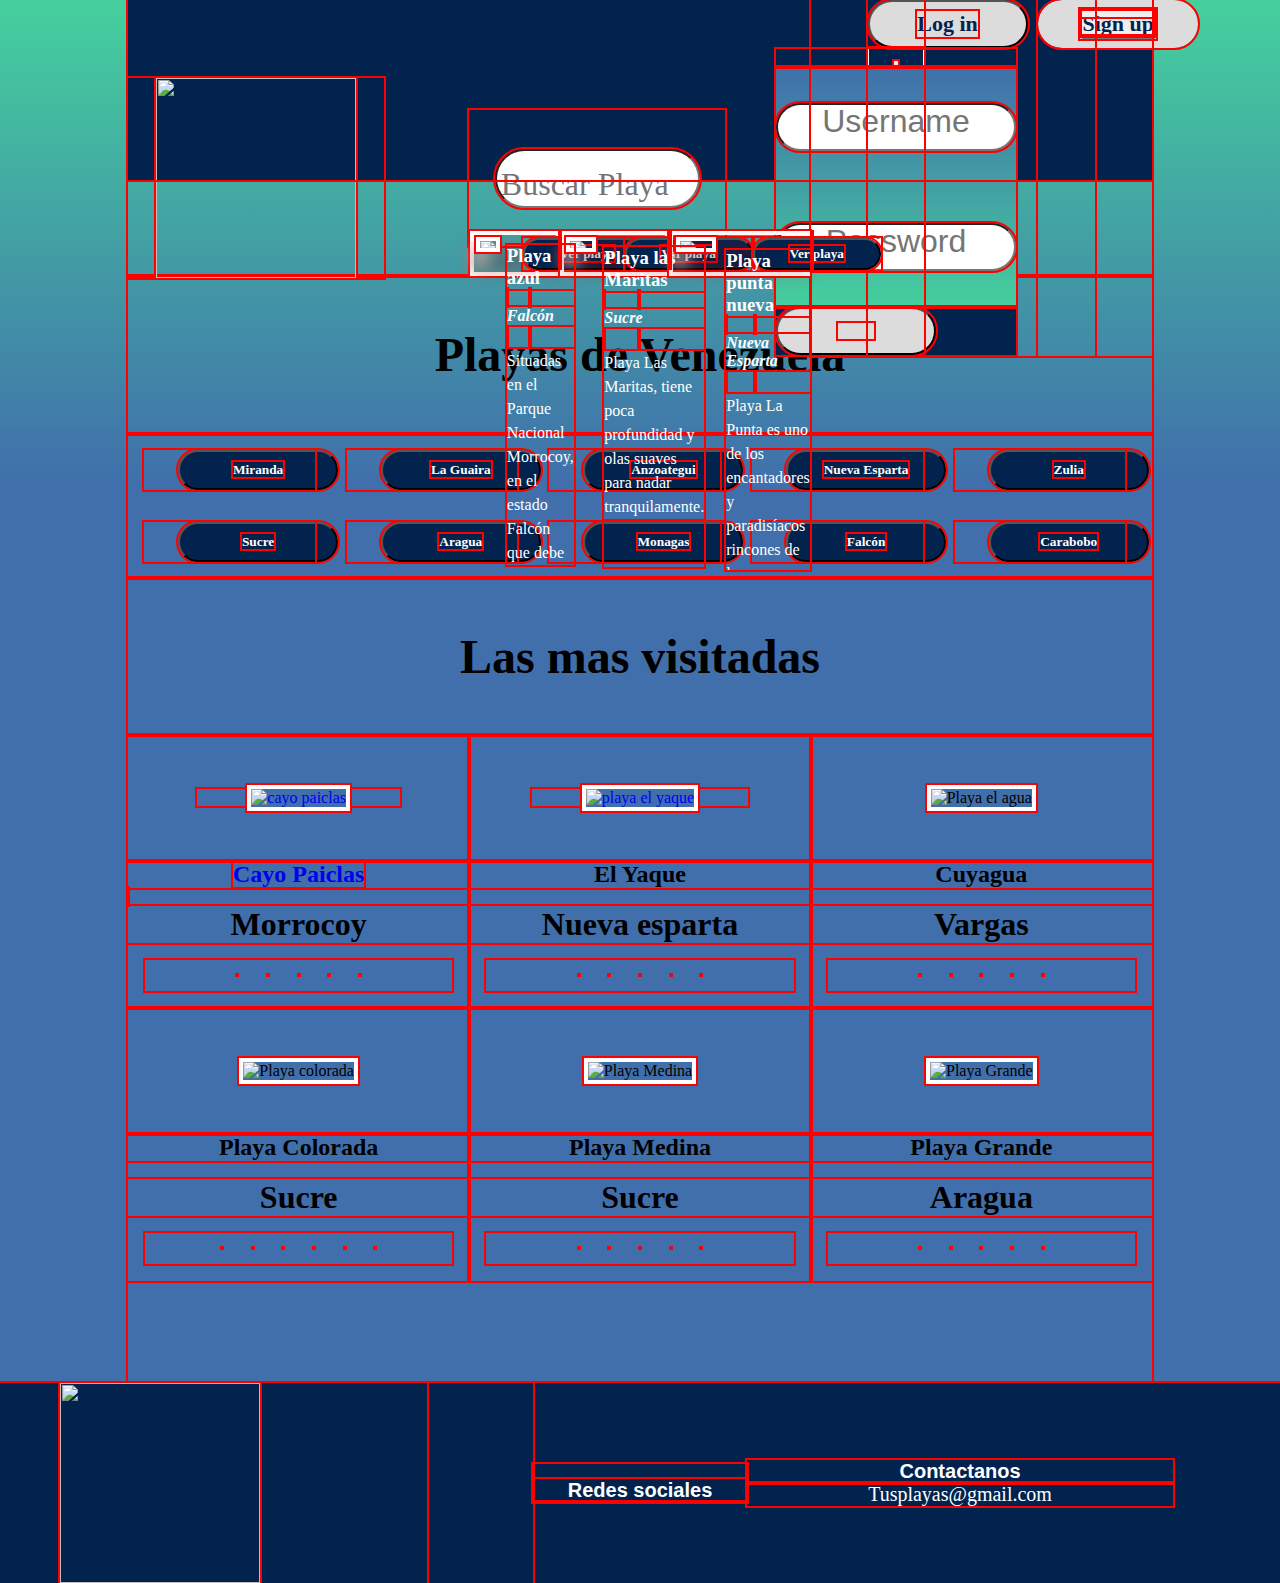
==== commit 12d26956: "responsive" ====
--- a/index.html
+++ b/index.html
@@ -6,56 +6,61 @@
 	<meta name="description" content="  Las mejores playas  que podrás visitar en cada uno de los estados de Venezuela">
 	<meta name="keywords" content="playas, Venezuela, estados de Venezuela, turismo, visita, conoce, explora, vive  ">
 	<meta name="robots" content="index">
-	<meta name="viewport" content="width=device-width, initial-scale=1.0" media="">
+	<meta name="viewport" content="width=device-width, initial-scale=1.0" >
 	<meta http-equiv="X-UA-compatible" content="IE-edge" >
-	<link href="https://cdn.jsdelivr.net/npm/bootstrap@5.2.0-beta1/dist/css/bootstrap.min.css" rel="stylesheet" integrity="sha384-0evHe/X+R7YkIZDRvuzKMRqM+OrBnVFBL6DOitfPri4tjfHxaWutUpFmBp4vmVor" crossorigin="anonymous">
-<link rel="stylesheet" type="text/css" href="styles.css" >
-<link rel="preconnect" href="https://fonts.gstatic.com">
-<link href="https://fonts.googleapis.com/css2?family=Indie+Flower&display=swap" rel="stylesheet" >
-<link rel="preconnect" href="https://fonts.googleapis.com">
+	<link href="https://cdn.jsdelivr.net/npm/bootstrap@5.2.0-beta1/dist/css/bootstrap.min.css" rel="stylesheet" integrity="sha384-0evHe/X+R7YkIZDRvuzKMRq+OrBnVFBL6DOitfPri4tjfHxaWutUpFmBp4vmVor" crossorigin="anonymous">
+	<link rel="stylesheet" type="text/css" href="styles.css" >
+	<link rel="preconnect" href="https://fonts.gstatic.com">
+	<link href="https://fonts.googleapis.com/css2?family=Indie+Flower&display=swap" rel="stylesheet" >
+	<link rel="preconnect" href="https://fonts.googleapis.com">
 <link rel="preconnect" href="https://fonts.gstatic.com" crossorigin>
-<link href="https://fonts.googleapis.com/css2?family=Titan+One&display=swap" rel="stylesheet">
-
-<script src="https://kit.fontawesome.com/eff657ebaa.js" crossorigin="anonymous"></script>
-
-	<title>Playas de Venezuela  </title> </head>
+	<link href="https://fonts.googleapis.com/css2?family=Titan+One&display=swap" rel="stylesheet">
+	<script src="https://kit.fontawesome.com/eff657ebaa.js" crossorigin="anonymous"></script>
+	<script>alert ("Disfruta de las mejores playas de Venezuela")</script>
+
+	<title>Playas de Venezuela  </title> 
+</head>
 
 <body>
 	<div class="main">	
+		<div class="main-center">
 
 	<header>
-		<script src="https://cdn.jsdelivr.net/npm/bootstrap@5.2.0-beta1/dist/js/bootstrap.bundle.min.js" integrity="sha384-pprn3073KE6tl6bjs2QrFaJGz5/SUsLqktiwsUTF55Jfv3qYSDhgCecCxMW52nD2" crossorigin="anonymous"></script>
-<div class="fila">
-<div class="header">
+ 		<script src="https://cdn.jsdelivr.net/npm/bootstrap@5.2.0-beta1/dist/js/bootstrap.bundle.min.js" integrity="sha384-pprn3073KE6tl6bjs2QrFaJGz5/SUsLqktiwsUTF55Jfv3qYSDhgCecCxMW52nD2" crossorigin="anonymous"></script>
+ 		<div class="fila">
+			<div class="header">
+		 		<div class="col-lg-3 col-md-6 col-sm-12 col-xs-12" >
+			 		<div class="logo-header">
+						<img class="imagen-prueba" src="Gallery/nuevo_logo_web.png"> 
+					</div>
+				</div>
+
+			<!--barra de busqueda  -->
+				<div class="col-lg-3 col-md-6 col-sm-12 col-xs-12"> 
+					<div id=search-box >
+	<center> <form  method="get">
+		<input id="search" type="search" name="buscar playa" placeholder="Buscar Playa"></form>	</center></i> 
+		</div>
+	</div>
+
+
+<!--estos son los enlaces para registrarse  e iniciar sesion-->			
+
+ <div class="col-lg-4 col-md-12 col-xs-12" >
+	<div class="session">
+	<div class="col-lg-2 col-md-6 col-sm-6 col-xs-12">
+	<!-- Button trigger modal -->
+	<button type="button" class="btn btn-primary" id="login-buttom" data-bs-toggle="modal" data-bs-target="#exampleModal">
+		<span >Log in</span>
 		
-		<div class="col-lg-4 col-md-6 col-sm-12 col-xs-12" >
-			 <div class="logo-header">
-			<svg class="logo" xmlns="http://www.w3.org/2000/svg"  viewBox="0 0 640 512" ><!--! Font Awesome Pro 6.1.1 by @fontawesome - https://fontawesome.com License - https://fontawesome.com/license (Commercial License) Copyright 2022 Fonticons, Inc. --><path d="M96 208c0-61.86 50.14-111.1 111.1-111.1c52.65 0 96.5 36.45 108.5 85.42C334.7 173.1 354.7 168 375.1 168c4.607 0 9.152 .3809 13.68 .8203l24.13-34.76c5.145-7.414 .8965-17.67-7.984-19.27L317.2 98.78L301.2 10.21C299.6 1.325 289.4-2.919 281.9 2.226L208 53.54L134.1 2.225C126.6-2.92 116.4 1.326 114.8 10.21L98.78 98.78L10.21 114.8C1.326 116.4-2.922 126.7 2.223 134.1l51.3 73.94L2.224 281.9c-5.145 7.414-.8975 17.67 7.983 19.27L98.78 317.2l16.01 88.58c1.604 8.881 11.86 13.13 19.27 7.982l10.71-7.432c2.725-35.15 19.85-66.51 45.83-88.1C137.1 309.8 96 263.9 96 208zM128 208c0 44.18 35.82 80 80 80c9.729 0 18.93-1.996 27.56-5.176c7.002-33.65 25.53-62.85 51.57-83.44C282.8 159.3 249.2 128 208 128C163.8 128 128 163.8 128 208zM575.2 325.6c.125-2 .7453-3.744 .7453-5.619c0-35.38-28.75-64-63.1-64c-12.62 0-24.25 3.749-34.13 9.999c-17.62-38.88-56.5-65.1-101.9-65.1c-61.75 0-112 50.12-112 111.1c0 3 .7522 5.743 .8772 8.618c-49.63 3.75-88.88 44.74-88.88 95.37C175.1 469 218.1 512 271.1 512h272c53 0 96-42.99 96-95.99C639.1 373.9 612.7 338.6 575.2 325.6z"/></svg>
-		</div>
-</div>
-		<!--barra de busqueda  -->
-<div class="col-lg-3 col-md-6 col-sm-12 col-xs-12"> <div id=search-box >
-	<center> <form  method="get">
-		<input id="search" type="search" name="buscar playa" placeholder="Buscar Playa"></form>	</center> 
-		<i class="fa-solid fa-magnifying-glass"></i></div>
-	</div>
-
-
-<!--estos son los enlaces para registrarse  e iniciar sesion-->			
-
- <div class="col-lg-4 col-md-12 col-xs-12" ><div class="session">
-	<div class="col-lg-2 col-md-6 col-sm-6 col-xs-1">
-	<!-- Button trigger modal -->
-<button type="button" class="btn btn-primary" data-bs-toggle="modal" data-bs-target="#exampleModal">
-	<span >Log in</span>
-  </button>
+	</button>
   
   <!-- Modal -->
-  <div class="modal fade" id="exampleModal" tabindex="-1" aria-labelledby="exampleModalLabel" aria-hidden="true">
+  <div class="modal fade" id="exampleModal" tabindex="-1" aria-labelledby="exampleModalLabel" aria-hidden="false">
 	<div class="modal-dialog">
 	  <div class="modal-content">
-		<div class="modal-header">
-		  <h5 class="modal-title" id="exampleModalLabel">Login</h5>
+		<!-- <div class="modal-header">
+		  <h5 class="modal-title" id="exampleModalLabel">Create account</h5> -->
 		  <button type="button" class="btn-close" data-bs-dismiss="modal" aria-label="Close"></button>
 		</div>
 		<div class="modal-body">
@@ -64,169 +69,180 @@
 				<input type="text" name="usuario" placeholder="username" class="login-input"
 				name="username"><br>
 		        <input type="password" name="password" placeholder="password" class="login-input"name="password"><br>
-		
-		
-		
 			</form>
 		</div>
 		<div class="modal-footer">
-		<!--   <button type="button" class="btn btn-secondary" data-bs-dismiss="modal">Log in</button> -->
+		  <!-- <button type="button" class="btn btn-secondary" data-bs-dismiss="modal">Log in</button> -->
 		  <button type="button" class="btn btn-primary"><span>Log in</span></button>
 		</div>
 	  </div>
 	</div>
   </div>
-</div>
-<div class="col-lg-2 col-md-6 col-sm-6 col-xs-1"><div class="btn btn-primary"> 
-	<button> <a  href="register.html"><span >Sign up</span></a></button></div></div></div>
-</div>
-
-
-	</header>
-
-<!-- esta es el carrusel principal, donde se veran las principales playas-->
-
-
-<div class="cover">
- <div class="main-cover">
-
-
- <figure class="images">
-	<img  class="cover-image" src="Gallery/playaazul.jpg" alt="playa azul">
-
-<img  class="miniature"  src="Gallery/playaazul.jpg" alt="playa azul">
-
-			<div class="text-cover"> <span class="title-text"><h3>Playa azul</h3></span><br><span class="subtitle-text"><h4> Falcón </h4></span><br>
-				<span class="description-text"> <p>  
-	 Situadas en el Parque Nacional Morrocoy, en el estado Falcón que debe estar presente en tu 
-	 lista de viajes.
-</p></span> <button class="link-cover"><a href="playaazuldetail.html"><span>Ver playa</span></a> </button><i class="fas fa-umbrella-beach"></i>	</div>
-</figure>
-
-<figure class="images">
-	<img  class="cover-image" src="Gallery/maritas.jpg" alt="playa maritas">
-	<img class="miniature"  src="Gallery/maritas.jpg" alt="playa maritas">
-<div class="text-cover"><span class="title-text"><h3>Playa las Maritas
-</h3></span><br><span class="subtitle-text"><h4> Sucre </h4></span><br><span class="description-text"> <p>  Playa Las Maritas, tiene poca profundidad y olas suaves para nadar tranquilamente. 
-</p></span><button class="link-cover"><a href="maritadetail.html"><span>Ver playa</span></a> </button><i class="fas fa-umbrella-beach"></i></div></figure> 
-	<figure class="images">
-	<img class="cover-image"  src="Gallery/puntanueva.jpg" alt="playa punta nueva ">
-	<img class="miniature"  src="Gallery/puntanueva.jpg" alt="playa punta nueva ">
-	<div class="text-cover">  <span class="title-text"><h3>Playa punta nueva </h3></span><br><span class="subtitle-text"> <br><h4> Nueva Esparta 
-</h4></span><br><span class="description-text"> <p> Playa La Punta es uno de los encantadores y paradisíacos rincones de la espectacular Isla de Coche, en el estado Nueva Esparta. </p></span><button class="link-cover"><a href="puntanuevadetail.html"><span>Ver playa</span></a> </button><i class="fas fa-umbrella-beach"></i></div>
-
-</figure>
+  <div class="col-lg-2 col-md-6 col-sm-6 col-xs-12"><div class="btn btn-primary" id="register-buttom">
+	  <button> <a  href="register.html"><span >Sign up</span></a></button></div></div>
 </div>
 </div>
-<!--  states links -->
-
-	<h2 id="states-title"> Playas de Venezuela</h2> 
-
-	
-	<div class="states">
-<nav >
-<ul>	
-
-	
-	<li class="col-lg-2 col-md-5 col-sm-3 col-xs-12" > <button ><a  href=""><span >Miranda</span></a></button></li>                            
-	<li class="col-lg-2 col-md-5 col-sm-3 col-xs-12" ><button  ><a  href=""><span >La Guaira</span></a></button></li>                             
-	
-	
-	<li class="col-lg-2 col-md-5 col-sm-3 col-xs-12"><button ><a  href=""><span >Anzoategui</span></a></button></li>                             
-	<li class="col-lg-2 col-md-5 col-sm-3 col-xs-12" > <button ><a  href=""><span >Nueva Esparta</span></a></button></li>                            
-	<li class="col-lg-2 col-md-5 col-sm-3 col-xs-12" > <button  ><a  href=""><span> Zulia</span></a></button></li>                            
-	<li class="col-lg-2 col-md-5 col-sm-3 col-xs-12" ><button ><a  href=""><span >Sucre</span></a></button></li>                             
-	<li class="col-lg-2 col-md-5 col-sm-3 col-xs-12" > <button ><a  href=""><span >Aragua</span></a></button></li>                            
-	<li class="col-lg-2 col-md-5 col-sm-3 col-xs-12" ><button  ><a  href=""><span >Monagas</span></a></button></li>                             
-
-<li class="col-lg-2 col-md-5 col-sm-3 col-xs-12" ><button  ><a  href=""><span >Falcón</span></a></button></li>                             
-
-
-<li class="col-lg-2 col-md-5 col-sm-3 col-xs-12" ><button ><a  href=""><span >Carabobo</span></a></button></li>
-</ul></nav>                             
-</div>
-</div>		
-
-
-<div class="fila" > 
-<h2 id="session2">Las mas visitadas</h2></div>
-
-
-
-<div class=main-gallery> 
-<div class="gallery-container">
-	<figure >
-		<div class="fila">
-			<div class="col-lg-4 col-md-6 col-sm-8 col-xs-12">
-			
-	<a href="Cayo paicla.html"><img class= "image-gallery"src="Gallery/paiclas.jpg" alt="cayo paiclas"> <h2>Cayo Paiclas</h2> <h3> Morrocoy</h3></a>
-	<div class="star"> <i class="fas fa-star"></i><i class="fas fa-star"></i><i class="fas fa-star"></i><i class="fas fa-star"></i><i class="fas fa-star"></i></div></div>
-
-
-	<div class="col-lg-4 col-md-6 col-sm-8 col-xs-12">
-
-		<img class= "image-gallery" src="Gallery/playaelyaque.jpg" alt="playa el yaque"> <h2>El Yaque</h2><br> <h3>Nueva esparta</h3><div class="star"><i class="fas fa-star"></i><i class="fas fa-star"></i><i class="fas fa-star"></i><i class="fas fa-star"></i><i class="fas fa-star"></i></div></div>
-
-<div class="col-lg-4 col-md-6 col-sm-8 col-xs-12">
-
-<img class= "image-gallery" src="Gallery/playacuyagua.jpg" alt="Playa el agua"><h2>Cuyagua</h2><br> <h3>Vargas</h3><div class="star"><i class="fas fa-star"></i><i class="fas fa-star"></i><i class="fas fa-star"></i><i class="fas fa-star"></i><i class="fas fa-star"></i></div>
-</div></div>
-
-
-<div class="fila">
-
-	<div class="col-lg-4 col-md-6 col-sm-8 col-xs-12">
-	
-
-<img class= "image-gallery" src="Gallery/playacolorada.jpg" alt="Playa colorada"><h2>Playa Colorada</h2> <br><h3>Sucre</h3><div class="star"><i class="fas fa-star"></i><i class="fas fa-star"></i><i class="fas fa-star"></i><i class="fas fa-star"></i><i class="fas fa-star"></i><i class="fas fa-star"></i></div></div> 
-
-	<div class="col-lg-4 col-md-6 col-sm-8 col-xs-12">
-
-<img class= "image-gallery" src="Gallery/playamedina.jpg" alt="Playa Medina"> <h2>Playa Medina</h2><br> <h3>Sucre</h3><div class="star"><i class="fas fa-star"></i><i class="fas fa-star"></i><i class="fas fa-star"></i><i class="fas fa-star"></i><i class="fas fa-star"></i></div></div> 
-
-	<div class="col-lg-4 col-md-6 col-sm-8 col-xs-12">
-
-<img class= "image-gallery" id="last-beach" src="Gallery/playagrande.jpg" alt="Playa Grande"><h2>Playa Grande</h2><br> <h3>Aragua</h3><div class="star" id="last-star"><i class="fas fa-star"></i><i class="fas fa-star"></i><i class="fas fa-star"></i><i class="fas fa-star"></i><i class="fas fa-star"></i></div></div>
-</div>
-</figure>
-</div>
-</div>	
-	
-<footer id="footer">
-
-
-	
-	<div class="col-lg-5 col-md-4 col-sm-12 col-xs-12">
-			<div class="logo-footer">
-			<svg class="logo" xmlns="http://www.w3.org/2000/svg"  viewBox="0 0 640 512" ><!--! Font Awesome Pro 6.1.1 by @fontawesome - https://fontawesome.com License - https://fontawesome.com/license (Commercial License) Copyright 2022 Fonticons, Inc. --><path d="M96 208c0-61.86 50.14-111.1 111.1-111.1c52.65 0 96.5 36.45 108.5 85.42C334.7 173.1 354.7 168 375.1 168c4.607 0 9.152 .3809 13.68 .8203l24.13-34.76c5.145-7.414 .8965-17.67-7.984-19.27L317.2 98.78L301.2 10.21C299.6 1.325 289.4-2.919 281.9 2.226L208 53.54L134.1 2.225C126.6-2.92 116.4 1.326 114.8 10.21L98.78 98.78L10.21 114.8C1.326 116.4-2.922 126.7 2.223 134.1l51.3 73.94L2.224 281.9c-5.145 7.414-.8975 17.67 7.983 19.27L98.78 317.2l16.01 88.58c1.604 8.881 11.86 13.13 19.27 7.982l10.71-7.432c2.725-35.15 19.85-66.51 45.83-88.1C137.1 309.8 96 263.9 96 208zM128 208c0 44.18 35.82 80 80 80c9.729 0 18.93-1.996 27.56-5.176c7.002-33.65 25.53-62.85 51.57-83.44C282.8 159.3 249.2 128 208 128C163.8 128 128 163.8 128 208zM575.2 325.6c.125-2 .7453-3.744 .7453-5.619c0-35.38-28.75-64-63.1-64c-12.62 0-24.25 3.749-34.13 9.999c-17.62-38.88-56.5-65.1-101.9-65.1c-61.75 0-112 50.12-112 111.1c0 3 .7522 5.743 .8772 8.618c-49.63 3.75-88.88 44.74-88.88 95.37C175.1 469 218.1 512 271.1 512h272c53 0 96-42.99 96-95.99C639.1 373.9 612.7 338.6 575.2 325.6z"/></svg></div>
-				</div>
-		
-	<div class="col-lg-2 col-md-4 col-sm-12 col-xs-12">
-		
-	<h2 class="footer-title" >Redes sociales</h2> 
-	<div class="social">
-		<i class="fa-regular fa-facebook-f"></i> 
-			<i class="fa-brands fa-twitter"></i> 
-			<i class="fa-regular fa-instagram"></i>
-	
-			<!-- <i class="fa-solid fa-apple-whole"></i> -->
-	
-		</div>
-		</div>
-		<div class="col-lg-4 col-md-4 col-sm-12 col-xs-12">
-		<!-- <br><br> <br> <br> -->
-		<h2 class="footer-title" > Contactanos</h2> 
-	
-			<p>Tusplayas@gmail.com</p>
-		</div>
-		
-	</div>
-</footer>
-
-
-</body>			
-<!--  Footer  -->
-
-
-</html>
-
+</div>  
+</div>  
+
+
+</header>
+
+<!-- esta es el carrusel principal, donde se veran las principales playas-->
+
+<section id="somebeaches">
+	<div class="cover">
+		<div class="main-cover">
+			
+			<div class="image-position">
+				<figure class="images">
+					<img  class="cover-image" src="Gallery/playaazul.jpg" alt="playa azul">
+					<img  class="miniature"  src="Gallery/playaazul.jpg" alt="playa azul">
+					<div class="text-cover">
+						<span class="title-text"><h3>Playa azul</h3></span>
+						<span class="subtitle-text"><h4> Falcón </h4></span>
+					   <span class="description-text"><p>  Situadas en el Parque Nacional Morrocoy, en el estado Falcón que debe estar presente en tu 
+															lista de viajes.</p></span></div>
+					 <div class="button-link-cover"><button class="link-cover"><a href="playaazuldetail.html"><span>Ver playa</span></a> </button></div>
+				 <i class="fas fa-umbrella-beach"></i>
+			</figure></div>
+			<div class="image-position">
+			<figure class="images">
+			<img  class="cover-image" src="Gallery/maritas.jpg" alt="playa maritas">
+			<img class="miniature"  src="Gallery/maritas.jpg" alt="playa maritas">
+			<div class="text-cover"><span class="title-text"><h3>Playa las Maritas
+			</h3></span><span class="subtitle-text"><h4> Sucre </h4></span><span class="description-text"> <p>  Playa Las Maritas, tiene poca profundidad y olas suaves para nadar tranquilamente. 
+			</p></span></div><div class="button-link-cover"><button class="link-cover"><a href="maritadetail.html"><span>Ver playa</span></a> </button></div><i class="fas fa-umbrella-beach"></i></figure></div> 
+			<div class="image-position">
+			<figure class="images">
+			<img class="cover-image"  src="Gallery/puntanueva.jpg" alt="playa punta nueva ">
+			<img class="miniature"  src="Gallery/puntanueva.jpg" alt="playa punta nueva ">
+			<div class="text-cover">  <span class="title-text"><h3>Playa punta nueva </h3></span><span class="subtitle-text"> <h4> Nueva Esparta 
+			</h4></span><span class="description-text"> <p> Playa La Punta es uno de los encantadores y paradisíacos rincones de la espectacular Isla de Coche, en el estado Nueva Esparta. </p></span></div><div class="button-link-cover"><button class="link-cover"><a href="puntanuevadetail.html"><span>Ver playa</span></a> </button></div><i class="fas fa-umbrella-beach"></i>
+			</div>
+			</figure>
+			</div>
+			</div>
+			</section>
+			<!--  states links -->
+			<section id="states-links">
+			<h2 id="states-title"> Playas de Venezuela</h2> 
+			
+			
+			<div class="states">
+			<nav >
+			
+			<ul>	
+			
+			<div class="state-center"><li class="col-lg-2 col-md-3 col-sm-4 col-xs-5" > <center><button ><a  href=""><span >Miranda</span></a></button></li></center></div>
+			                          
+			<div class="state-center"><li class="col-lg-2 col-md-3 col-sm-4 col-xs-5" ><center><button  ><a  href=""><span >La Guaira</span></a></button></li></center></div>
+		                           
+			<div class="state-center"><li class="col-lg-2 col-md-3 col-sm-4 col-xs-5"><center><button ><a  href=""><span >Anzoategui</span></a></button></li></center></div>
+			                             
+			<div class="state-center"><li class="col-lg-2 col-md-3 col-sm-4 col-xs-5" ><center> <button ><a  href=""><span >Nueva Esparta</span></a></button>
+			</li></center></div>                            
+			<div class="state-center"><li class="col-lg-2 col-md-3 col-sm-4 col-xs-5" ><center> <button  ><a  href=""><span> Zulia</span></a></button></li></center></div>
+			                         
+			<div class="state-center"><li class="col-lg-2 col-md-3 col-sm-4 col-xs-5" ><center><button ><a  href=""><span >Sucre</span></a></button></li></center>
+			</div>                            
+			<div class="state-center"><li class="col-lg-2 col-md-3 col-sm-4 col-xs-5" ><center> <button ><a  href=""><span >Aragua</span></a></button></li></center></div>
+			                         
+			<div class="state-center"><li class="col-lg-2 col-md-3 col-sm-4 col-xs-5" ><center><button  ><a  href=""><span >Monagas</span></a></button></li></center></div>
+			                           
+			<div class="state-center"><li class="col-lg-2 col-md-3 col-sm-4 col-xs-5" ><center><button  ><a  href=""><span >Falcón</span></a></button></li></center></div>
+			                          
+			<div class="state-center"><li class="col-lg-2 col-md-3 col-sm-4 col-xs-5" ><center><button ><a  href=""><span >Carabobo</span></a></button></li></center></div>
+			
+			
+			
+			
+			</ul></nav>                             
+			</div>
+			</section>		
+			
+			<section id="viewest">
+			<div class="fila" > 
+			<center>
+			<h2 id="session2">Las mas visitadas</h2></center></div>
+			
+			
+			
+			<div class=main-gallery> 
+			<div class="gallery-container">
+			<figure >
+			   
+				   <div class="col-lg-4 col-md-6 col-sm-8 col-xs-12">
+					   <center>	
+			<a href="Cayo paicla.html"><img class= "image-gallery"src="Gallery/paiclas.jpg" alt="cayo paiclas"></center><center><h2>Cayo Paiclas</h2></center><br> <h3> Morrocoy</h3></a>
+			<div class="star"> <i class="fas fa-star"></i><i class="fas fa-star"></i><i class="fas fa-star"></i><i class="fas fa-star"></i><i class="fas fa-star"></i></div></div>
+			
+			
+			<div class="col-lg-4 col-md-6 col-sm-8 col-xs-12">
+			<center>
+				<a href="Cayo paicla.html"><img class= "image-gallery" src="Gallery/playaelyaque.jpg" alt="playa el yaque"></center> <center><h2>El Yaque</h2></center><br> <h3>Nueva esparta</h3></a><div class="star"><i class="fas fa-star"></i><i class="fas fa-star"></i><i class="fas fa-star"></i><i class="fas fa-star"></i><i class="fas fa-star"></i></div></div>
+			
+			<div class="col-lg-4 col-md-6 col-sm-8 col-xs-12">
+			<center>
+			<img class= "image-gallery" src="Gallery/playacuyagua.jpg" alt="Playa el agua"></center><center><h2>Cuyagua</h2></center><br> <h3>Vargas</h3><div class="star"><i class="fas fa-star"></i><i class="fas fa-star"></i><i class="fas fa-star"></i><i class="fas fa-star"></i><i class="fas fa-star"></i></div>
+			</div>
+			
+			
+			<div class="col-lg-4 col-md-6 col-sm-8 col-xs-12">
+			
+			<center>
+			<img class= "image-gallery" src="Gallery/playacolorada.jpg" alt="Playa colorada"></center><center><h2>Playa Colorada</h2></center> <br><h3>Sucre</h3><div class="star"><i class="fas fa-star"></i><i class="fas fa-star"></i><i class="fas fa-star"></i><i class="fas fa-star"></i><i class="fas fa-star"></i><i class="fas fa-star"></i></div></div> 
+			
+			<div class="col-lg-4 col-md-6 col-sm-8 col-xs-12">
+			<center>
+			<img class= "image-gallery" src="Gallery/playamedina.jpg" alt="Playa Medina"><center></center> <h2>Playa Medina</h2></center><br> <h3>Sucre</h3><div class="star"><i class="fas fa-star"></i><i class="fas fa-star"></i><i class="fas fa-star"></i><i class="fas fa-star"></i><i class="fas fa-star"></i></div></div> 
+			
+			<div class="col-lg-4 col-md-6 col-sm-8 col-xs-12">
+			<center>
+			<img class= "image-gallery" id="last-beach" src="Gallery/playagrande.jpg" alt="Playa Grande"><center></center><h2>Playa Grande</h2></center><br> <h3>Aragua</h3><div class="star" id="last-star"><i class="fas fa-star"></i><i class="fas fa-star"></i><i class="fas fa-star"></i><i class="fas fa-star"></i><i class="fas fa-star"></i></div></div>
+			
+			</figure>
+			</div>
+			</div>	
+			
+			</section>
+			</div>
+			</div>
+			<footer id="footer">
+			
+			
+			
+			<div class="col-lg-5 col-md-4 col-sm-12 col-xs-12">
+				   <div class="logo-footer">
+					   <img class="imagen-prueba" src="Gallery/nuevo_logo_web.png"> 
+				   </div>
+					   </div>
+			   
+			<div class="col-lg-2 col-md-4 col-sm-12 col-xs-12">
+			   <div class="social-container">	
+				   <center><h2 class="footer-title" >Redes sociales</h2> 
+			<div class="social">
+				   <i class="fa-brands fa-facebook-f"></i> 
+				   <i class="fa-regular fa-twitter"></i> 
+				   <i class="fa-regular fa-instagram"></i>
+			
+			</center>
+			</div>
+			</div>
+			</div>
+			   <div class="col-lg-4 col-md-4 col-sm-12 col-xs-12">
+			<center>
+			   <h2 class="footer-title" > Contactanos</h2> 
+			
+				   <p>Tusplayas@gmail.com</p>
+			   </div></center>
+			   
+			</div>
+			</footer>
+			
+			
+			</body>			
+			<!--  Footer  -->
+			</html>
+
+
--- a/styles.css
+++ b/styles.css
@@ -1,40 +1,48 @@
 
 
-html {min-height: 100%;position:relative; }
-*{margin:0;padding: 0px; list-style: none;text-decoration: none;box-sizing: border-box;} 
-/* border box asegura que se el borde no cambie la posicion de los elementos*/
-.main { max-width: 1900px;height: 100%;  max-width: 1900px; align-content: center;justify-content: center;display:block; padding-bottom:5%;}
+html {position:relative; min-width: auto; }
+*{margin:0 ;padding: 0px; list-style: none;text-decoration: none;box-sizing: border-box;/* border box asegura que se el borde no cambie la posicion de los elementos*/ outline: red  2px solid; } 
+
+
+.main { display:flex;  justify-content: center; background: linear-gradient(#45D09D  ,#406FAB 35%); width: 100%;  }
+.main-center {width:80vw;}
 .menu-header a { color: white;}
  .menu-header {color: white;font-family:Cambria, Cochin, Georgia, Times, 'Times New Roman';font-size:  2em;display: flex; justify-content: space-around; padding-bottom: 3%;  font-weight: 900; flex-wrap: wrap;}
-body {margin: 0;background: linear-gradient(#45D09D  ,#406FAB 35%)}
+body {margin: 0;display: grid; min-height: 100vh; grid-template-rows:auto ; }
 a {text-decoration: none;}
+           
 /*=============================================
 =           Header    
   =============================================*/
 
- .header {display:flex; justify-content: space-between; ; flex-wrap: wrap; background-color:#02234E ;align-items: center; height: 20vh; }
-button {background: transparent; border: none;}
-.logo-header {display:flex;justify-content: center; height: 100%; width: 100%;}
-
-#search-box input {height:100%;  font-family: Roboto; font-size:25px; text-align: center; }
-
-.session {display: flex; justify-content: space-around;text-align: center;  margin-right:20%; }
-
+ .header {display:flex; justify-content: space-between; ; flex-wrap: wrap; background-color:#02234E ;align-items: center; height: 50%;  }
+/* button {background: transparent; border: none;}
+ */.logo-header {display:flex;justify-content: center; height: inherit; width: 100%; }
+
+#search-box input { height: 100%; width: 80%; font-family: Roboto; font-size:3em; text-align: center; }
+
+.session {display: flex; justify-content: space-around;text-align: center;margin-left: auto;}
+.imagen-prueba {height: 200px; width: 200px;
+}
 /* buttons */
-.btn-primary {display:flex;height:3em; width: 10em; border-radius: 2em;background:gainsboro;padding: 2%;justify-content: center;}
+/* #login-button {margin-left: 0 !important;} */
+.btn-primary {display:flex;height: 3rem;width: 10rem; border-radius: 2rem;background:gainsboro;padding: 2%;justify-content: center; align-items: center;}
  .btn-primary:hover {background-color:#45D09D; transform:scale(1.2); border-color: whitesmoke; border-width: 2px;}
-.btn-primary span {font-family: roboto;font-style: bold; font-size: 22px; text-align: center;;color: #02234E;}
-.modal-title {font-size: 2em;margin-left:40%; font-family: 'Titan One' ; color: white;}
+.btn-primary span {font-family: roboto;font-style: bold; font-size: 22px; text-align: center;color: #02234E;}
+.modal {display: flex; justify-content: center; border: white 1px solid; color: #02234E;}
+.modal-title {font-size: 1em;margin-left:40%; font-family: 'Roboto' ; color: white; text-align: center;}
 .modal-header {text-align: center;background-color: #02234E;}
-.modal-body {background:linear-gradient(#45D09D  ,#406FAB 35%);font-size: .5em ; } 
-.modal-footer .btn-primary{margin:0 auto;background-color: gainsboro;display: flex; align-items: center;background-color: #02234E;}
+.modal-body {background:linear-gradient(#406FAB,#45D09D);font-size: 0.5em ; } 
+.modal-footer {background-color:#02234E;justify-content: center;}
+
 
 .modal-footer .btn-primary span {font-family: roboto;font-style: bold; font-size: 1em; text-align: center;;color: gainsboro;}
 label  {font-size: 1em; font-family:  Haettenschweiler, 'Arial Narrow Bold', sans-serif; }
-input {margin: 5% 0%; border-radius: 30px;}
+ input {margin: 15% 0%; border-radius: 30px;}
 .login-input {text-transform: capitalize;text-align: center;}
 .login-modal input  {width: 15rem; height:3rem ;}
- input::placeholder {font-size: 2rem;} 
+ input::placeholder {font-size: 2rem; margin:10% 0;} 
+
 
 /* 
 #login-button {display:flex;height:3em; width: 10em; border-radius: 2em;background:gainsboro;padding: 2%;justify-content: center;} */
@@ -52,17 +60,20 @@
 
  /* 
 .cover {padding: 5%;} */
-.main-cover {display: flex; flex-wrap: wrap; justify-content: center; width: auto;margin: 0;height: auto; padding: 10%;}
-
-.images{position: relative;margin: 0;display: inline-flex;border: white solid 0.3em; }
-.cover-image {filter:blur(0.5em); width:30em; height: 30em;z-index:1;}
-.miniature {position: absolute;  height: 40%;width: 30%;z-index: 2; top: 5vh;  left: 2vh; border: solid white .3em; float: left;}
-.text-cover {position: absolute;top: 5%; left:  35%; z-index:3;margin: 0% 5%;color: white;padding: 5%; height: 80%;overflow: hidden;}
-.title-text {font-family: roboto; font-size:2em; font-style: bold; text-align: left;} 
-.subtitle-text {font-family: roboto; font-size: 1em; text-align: left;position: absolute; top: 25%; font-style: italic;color: white;} 
-.description-text {font-family: verdana; font-style:bold; font-size: 1.2em; text-align: left;line-height: 1.5em;text-align: left;color: white; }
-.link-cover {background-color:#02234E; border-radius: 20px; width: 50%;height: 10%; position: absolute; bottom: 0;}
-.fa-umbrella-beach {color: white; margin-left: 10%; font-size: 2em; position: absolute;bottom: 0;  margin-left: 70%;}
+.main-cover {display: flex; flex-wrap: wrap; margin: 0; padding-top: 5%;justify-content: center;}
+.image-position {height: inherit;display: flex; }
+.images{position: relative;margin: 0;border: white solid 0.3em; }
+.cover-image {filter:blur(0.5em); width:33.33%; height:100%;z-index:1;}
+.miniature {position: absolute;  height: 40%;width: 30%;z-index: 2; top: 5%;  left: 2%; border: solid white .3em; float: left;}
+.text-cover {position: absolute;top: 5%; left:  35%; z-index:3;margin: 10% 5%;color: white;overflow: hidden; height: 20em;}
+.title-text {font-family: roboto; font-size:1em; font-style: bold; text-align: left; margin-bottom: 10%;} 
+.subtitle-text {font-family: roboto; font-size: 1em; text-align: left; font-style: italic;color: white; margin: 35%; height: 20em; } 
+.description-text {font-family: verdana; font-style:bold; font-size: 1em; text-align: left;line-height: 1.5em;text-align: left;color: white;  }
+.button-link-cover { align-items: center; position: absolute; bottom: 5%; left: 60%; justify-content: center;}
+.link-cover {background-color:#02234E; border-radius: 30em; width: 8rem;height: 2rem;  }
+.fa-umbrella-beach {color: white; margin-left: 15%; font-size: 2em;
+       position: relative; bottom: 10%;  margin-left: 5%;
+       z-index: 4;}
 
 
 /*===============================================
@@ -72,17 +83,19 @@
  .fila h2:last-child {margin-top: 100px;}*/
 
  
-#states-title {font-family: roboto; font-style: bold; font-size: 3em;text-align:center;margin-bottom: 5%;}
-
-.states {display: flex; flex-wrap: wrap; justify-content: center; width: auto;  }
-
-nav li  {margin: 1em;}
-
-
-li button { align-items: center;  }
-
-nav button{ background-color: #02234E; border-radius: 34px; margin: 7%; height: 51px;width: 250px;}
-button span {font-size: 22px; font-family: roboto; text-align: center; color: white;}
+#states-title {font-family: roboto; font-style: bold; font-size: 3em;text-align:center; padding: 5% 0;}
+
+
+.states {display: flex; flex-direction: column-reverse ;   justify-content: center; width: auto;  }
+
+nav li  {margin: 1em; align-items: center;}
+
+
+
+
+nav button{ background-color: #02234E; border-radius: 34em; margin: 0% 20% 0% 20% ; height: 3em;width: 12em;}
+button span {font-size: 1em; font-family: roboto; font-weight:bold ; text-align: center; color: white;}
+
 
 /*========================
 =   Most visited         =
@@ -92,18 +105,17 @@
 
 #session2 {font-family: roboto; font-style: bold; font-size: 3em; padding: 5%; }
 
- .main-gallery {padding-bottom: 20%; }
-
-
-.gallery-container{ height:auto; width: 100%; margin:auto;display: flex; justify-content: center;}
+
+
+
+.gallery-container{ height:auto; width: 100%; margin:auto;display: flex; justify-content: center; }
 .gallery-container h2 { color: black;}
-.image-gallery { border: solid white 0.3em; width: 384px; height: 320px; /*margin-bottom: 200px;*/margin: 50px;}
-.fa-star {color: yellow; font-size: 20px;margin: 10px;}
-.star {display: flex; justify-content: center; margin: 50px;}
-.gallery-container h3  { text-align: center;  font-size: 30px; font-family: roboto; color: black; }
+.image-gallery { border: solid white 0.3em; margin: auto;flex-shrink: initial; height: 30vh; width: 20vw;}
+.fa-star {color: yellow; font-size: 1em;margin: 5%;}
+.star {display: flex; justify-content: center; margin: 5%;}
+.gallery-container h3  { text-align: center;  font-size:2em; font-family: roboto; color: black; }
 .gallery-text {display: block; justify-content: center;}
-.frame-beach {display: flex;justify-content: center;}
-
+#viewest {padding-bottom: 10%;}
 
 
 /*==============================
@@ -112,44 +124,20 @@
 ==============================*/
 
 
- #footer {color: white;  background-color: #02234E; height:7%; width: 100vw; display: flex; align-items: center; flex-wrap: wrap; bottom: 0;  align-self: center; position: absolute;max-width: 1900px;}
+ #footer {color: white;  background-color: #02234E; height:auto; width: 100vw; display: flex; align-items: center; flex-wrap: wrap;  align-self: center; }
+ .social-container {margin-top: 7%;}
  #footer  p {font-family: Roboto; font-size: 20px; text-align:center; align-items: center; }
-#footer h2 { font-size:20px; font-family: 'roboto', 'Arial Narrow', Arial, sans-serif;padding-bottom: 5%;}
-.social { display: flex; justify-content: space-around; align-items: center;padding: 8%; }
-.fa-twitter {font-size: 3em;font-family: fontawesome;font-style: normal;}
-.fa-instagram {font-size: 3em;font-family: fontawesome;font-style: normal;}
-.fa-facebook-f {font-size: 3em;font-family: fontawesome;font-style: normal;}
-.logo {height: 20%;width: 20%; display: flex;justify-content:center;fill:  goldenrod;align-content: center; align-items: center;}
-.logo-footer {display: flex;justify-content:center;}
-
-/*=========================================
-=            Register process             =
-=========================================*/
-
-.register-container {display: block;  justify-content:center ;}
-.register-frame {border: 5px solid #02234E}
-form {margin-left:5%;  }
-label {margin-bottom:10px; display: inline-flex; margin-right:5%; font-size: 2em; font-family: 'Times New Roman', Times, serif; font-style: bold; }
-input {height: 3em; width:15em;}
- #footer-session{color: white; bottom: 0px; height: 320px; background-color: grey; width: 100vw; display: flex; align-items: center; justify-content: center;}
- [type=radio] {height: 1.5rem;}
-h2 {z-index: 5; font-size:50px; position: relative; /*padding: 70px;*/ text-align: center;}
-.select-container {display: flex;}
-.radio-txt {font-size: 2rem;}
-.form-check-input {font-size: 1.5rem;}
-.btn-danger {margin-left: 5%; width: 7%;}
-.btn-success {width: 7%;}
-
-
-/*===================================
-=            Beach-details             =
-===================================*/
-.detail-beach { width: 30%;height: 40%; float: left;border: 0.5em solid white; margin-left: 10%; }
-.main-detail  {height: 80%;  /* padding: 5% 0%;  */margin-bottom: auto; padding: 0; display: block;}
-.container-beach {/* display:flex; flex-wrap: wrap; */
-  padding: 10% 0%; margin-bottom: 10%;}
-#detail-title {font-family: 'Lucida Sans', 'Lucida Sans Regular', 'Lucida Grande', 'Lucida Sans Unicode', Geneva, Verdana, sans-serif;font-size: 5em;margin-top: 10%; text-align: center;}
-.text-beach{font-size: 3em;font-family: 'Gill Sans', 'Gill Sans MT', Calibri, 'Trebuchet MS', sans-serif; margin-left: 50%;margin-right: 10%; text-align: justify;}
+.footer-title{ font-size:20px; font-family: 'roboto', 'Arial Narrow', Arial, sans-serif;}
+.social { display: flex; justify-content: space-around; align-items: center; }
+.fa-twitter {font-size: 3em;font-style: normal;font-family: 'fontawesome';}
+.fa-instagram {font-size: 3em;font-style: normal;  font-family: 'fontawesome';}
+.fa-facebook-f {font-size: 3em;font-style: normal;font-family: 'fontawesome';}
+.logo {height: 10rem;width: 10rem;fill: goldenrod;}
+.logo-footer {display: flex;justify-content:center; position: relative; right: 20%;}
+
+
+
+
 
 
 
@@ -170,7 +158,7 @@
 /* Para saber el ancho de cada columna se hace una regla de 3> n*100/12 donde n es el numero de columna  */
 
 /* large device  */
-@media (min-width: 1200px){
+@media all and  (min-width:1200px) {
 .col-lg-12 {width: 100%;}
 .col-lg-11 {width: 91.66666667%;}
 .col-lg-10 {width: 83.33333333%;}
@@ -187,14 +175,19 @@
 .col-lg-2 {width: 16.66666667%;}
 .col-lg-1 {width: 8.33333333%;} 
 .col-lg-0 {display: none;}
+
 .main-cover {flex-wrap: nowrap;}
 .menu-header {flex-wrap: nowrap;}
 #footer {margin-right: 0;}
-
+.header {height: 20vh;}
+/* #login-buttom {margin-left: 50%;} */
+.register-process {min-height: 100vh; }
+.btn-container {margin-bottom: 10%;}
+.image-gallery {margin: 50px;}
 }
 /*medium device   */
 
-@media (max-width: 1199px) and (min-width:992px) {
+@media all and (max-width: 1199px) and (min-width:992px)  {
 
 .col-md-12 {width: 100%;}
 .col-md-11 {width: 91.66666667%;}
@@ -223,18 +216,21 @@
 .miniature {width: 30%;}
 .fa-umbrella-beach {margin:0% 0% 10% 80% ;}
 .images {width: 60%;} 
-.cover-image{width: 100%;}
+.cover-image{width: 60%;}
 .states {justify-content: flex-start;}
-#footer {height: 5%; margin-right: 0;}
+#footer {height: 5%; margin: auto;}
 .main-gallery{padding-bottom: 30%;}}
+.cover-image {width: 100%;}
+.session {width: 100%;}
 
 
 
 
 /* small devices  */
 
-@media (max-width: 991px) and (min-width: 768px){
-
+  @media all and (max-width: 991px) and (min-width: 768px)
+
+  {
 .col-sm-12 {width: 100%;}
 .col-sm-11 {width: 91.66666667%;}
 .col-md-10 {width: 83.33333333%;}
@@ -250,7 +246,7 @@
 .col-sm-3{width: 25%;}
 .col-sm-2 {width: 16.66666667%;}
 .col-sm-1 {width: 8.33333333%;}
-.col-lg-0 {display: none;}
+.col-sm-0 {display: none;}
 .footer {width: 130%;}
 .session{margin-bottom: 10%;}
 .box-1{max-height: 200px;}
@@ -261,12 +257,13 @@
 .images {width: 80%;} 
 .cover-image{width: 100%;}
 #footer {margin-right: 0;}
+.header {height:auto;}
 
  }
 
 /* extra small devices */
 
-@media (max-width: 767px){
+@media all and (max-width: 767px){
 
 .col-xs-12 {width: 100%;}
 .col-xs-11 {width: 91.66666667%;}
@@ -283,33 +280,68 @@
 .col-xs-3{width: 25%;}
 .col-xs-2 {width: 16.66666667%;}
 .col-xs-1 {width: 8.33333333%;}
-.col-lg-0 {display: none;}
+.col-xs-0 {display: none;}
+
+/* .main-register { padding-bottom:100%;} */
 /* responsive header  */
+
 .session{margin-bottom: 10%;}
 .logo-header{margin-top: 10%;}
-#footer {height: 5%; width: auto; margin-right: 0;}
-
-
-
-
-
+#footer {height:auto; width: 100vw; margin-right: auto;bottom: 0; }
+.cover-image {height: inherit;}
+
+
+/* .session {margin-right: 5rem;} */
+#login-buttom {margin-right: 20%;}
+.form-select {width: 50vw;} 
+#register-buttom {margin-right: 10%;}
+header {width: 100vw;}
 /* responsive beach detail */
 .main-detail {height: 100vh;}
-.container-beach {padding: 10% 0%;}
+.container-beach {padding: 20% 0%;}
 .detail-beach {width: 90%;}
 .text-beach {font-size: 1.5em;margin-left:10% ;padding-top: 10%; height:100% ; margin-top: 20%; }
 /* responsive main cover */
-.images {width: 100%;} 
-.cover-image{width: 100%; height:650px;}
-.link-cover { margin-right:20% ;}
+.images {width: auto;} 
+
+.link-cover { margin-right:30% ;margin-top: 5em; }
 .miniature {height: 30%;}
-.main-cover {flex-wrap:wrap;flex-direction: column;}
+
+
+
+
+
+
+
+
+
+
+
+
+
+
 /* last-star permite crear un margen entre la ultima imagen y el footer para evitar que choquen en tamaños de pantalla xs */
-#last-star {margin-bottom:100%; ;}
+/* #last-star {margin-bottom:100%;} */
 #states-title{font-size: 150%;}
 .menu-header{ flex-direction: column; align-items: center;padding: 5%;}
 .menu-header p {padding: 5% 0%;}
-/* .image-gallery {margin-left:20%;} */
+.main {padding-bottom: 35%; width: 100vw;}
+.container-beach {height: 100vh; margin-top: 10%; margin-bottom: 80%;}
+.detail-beach {margin-left: 5%;}
+.text-beach{margin-top: 20rem;}
+.text-cover {height: 500px;}
+.text-cover p {font-size: 1rem;}
+#passwordInput, [for*="pass"]  {margin-left: 0;}
+
+ .btn-primary {width:7rem;}
+
+
+.header {width: 100vw;}
+.image-gallery{width: 80%;margin-right: 0;margin-left:10%;justify-content: center;}
+.gallery-container h2,h3 {font-size: 2rem; padding-bottom: 10%;}
+.main-gallery {padding-bottom: 50%;}
+
+/* .image-gallery {mar80in-left:20%;} */
 }
 
 
